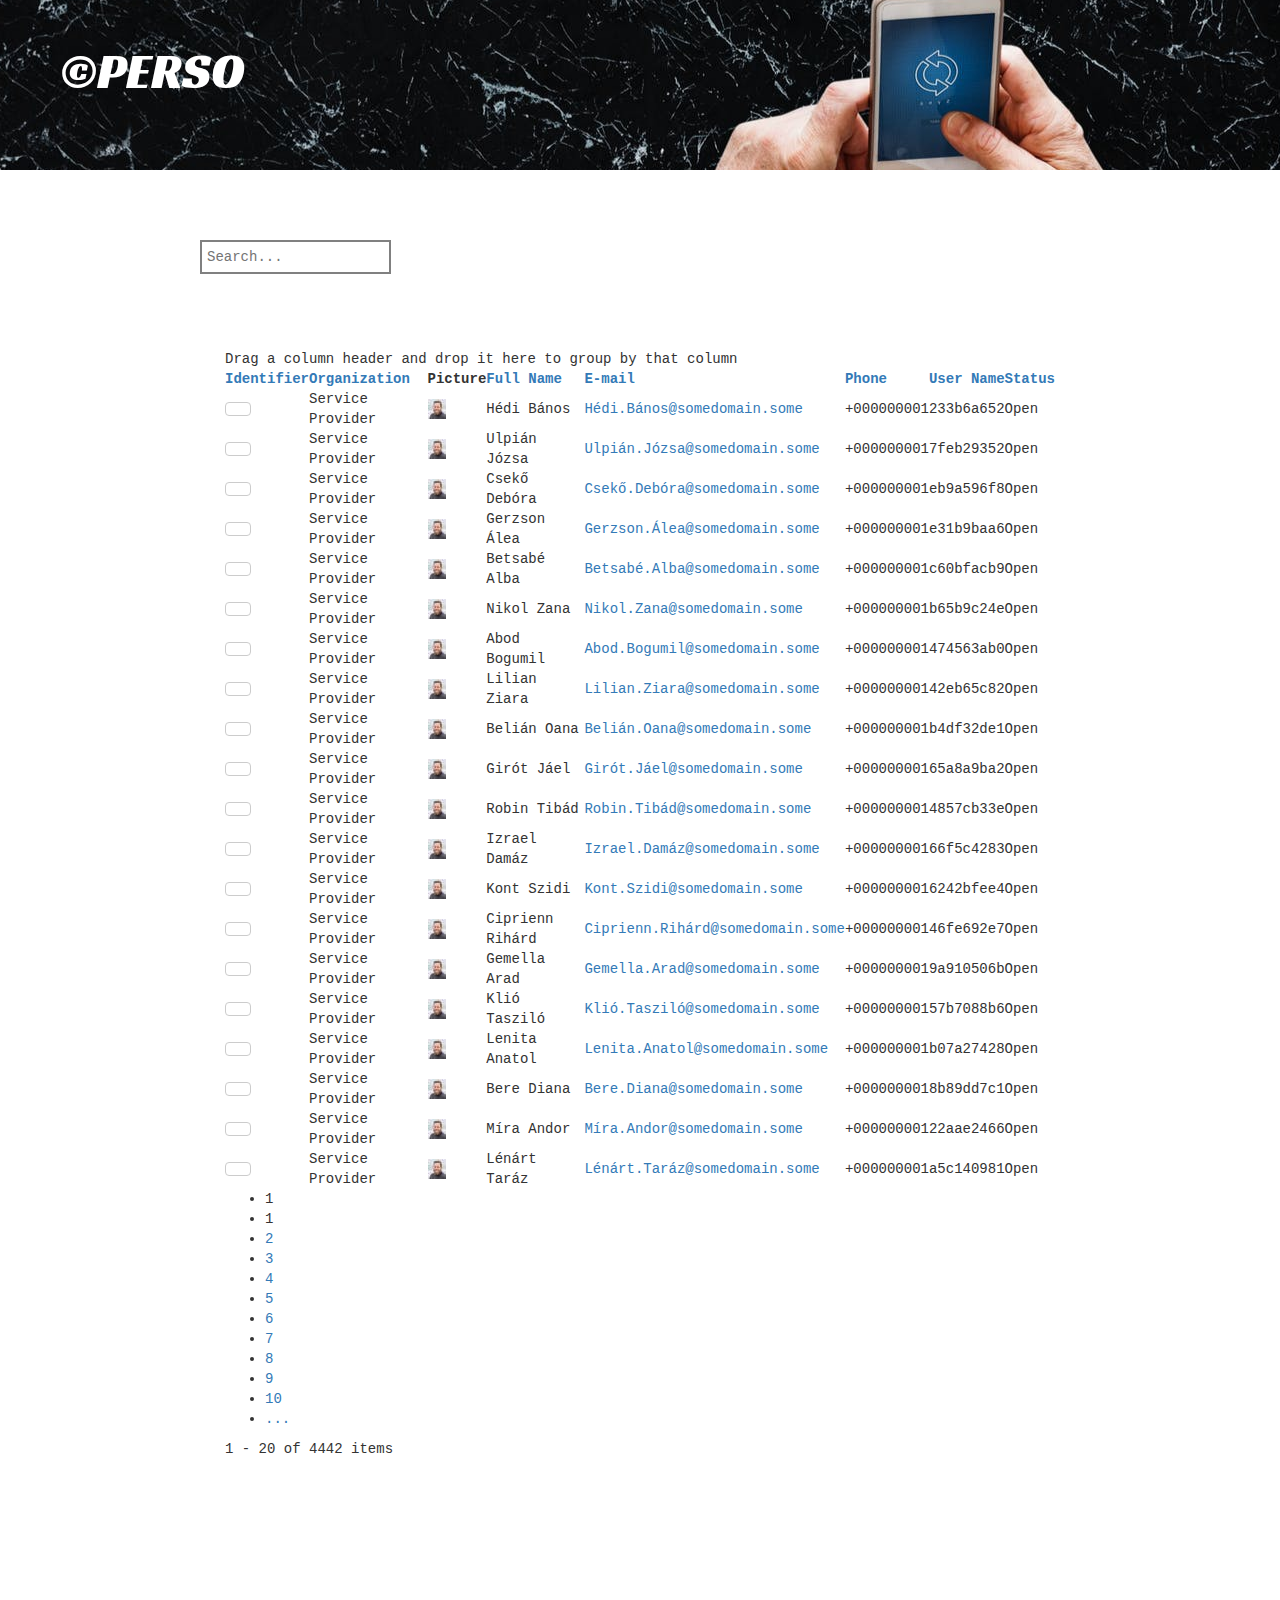
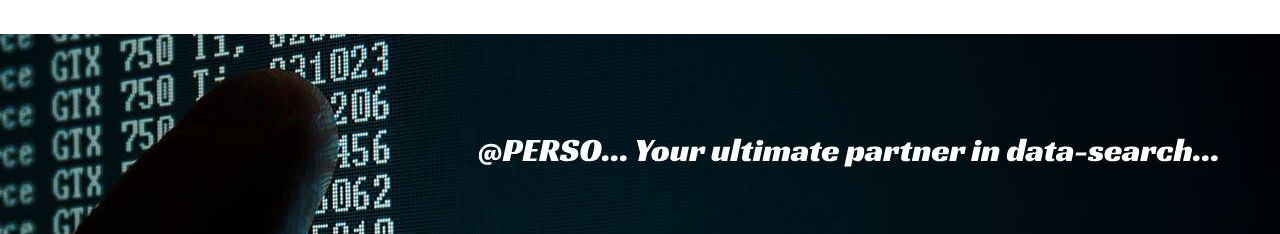
==== Index.html @ 2accf039 "Add files via upload" ====
﻿<!DOCTYPE html>
<html>

<head>
    <title>@PERSO</title>
    <meta charset="utf-8" />
    <link href="style/StyleSheet.css" rel="stylesheet" />
    <script src="scripts/data.js"></script>
    <script src="scripts/jquery.min.js"></script>
    <script src="scripts/kendo.all.min.js"></script>
    <link rel="stylesheet" href="http://kendo.cdn.telerik.com/2019.2.619/styles/kendo.common.min.css" />
    <link rel="stylesheet" href="http://kendo.cdn.telerik.com/2019.2.619/styles/kendo.blueopal.min.css" />

    <link rel="stylesheet" href="https://maxcdn.bootstrapcdn.com/bootstrap/3.3.7/css/bootstrap.min.css">
    <link href="https://fonts.googleapis.com/css?family=Racing+Sans+One&display=swap" rel="stylesheet">
    <link rel="icon" href="img/icons8-search-more-80.png" type="image/x-icon"/>


    <style>



    </style>
</head>

<body>
   
   <div class="header" style="background-image:url(img/perso.jpeg)">
            <h1>&copy;PERSO</h1>
            
        </div>

    <div class="main">
        
        <div class="grid-container">
           
           
            <div class="search-field">
                <input type="text" class="data-search" placeholder="Search...">
            </div>
            <div id="grid"></div>
        </div>

    </div>
    
    
        <div class="footer" style="background-image: url('img/footer.jpg")
>

        </div>


    <script>
        $(document).ready(function() {
            $('.data-search').on('keyup', function() {
                var searchTerm = $(this).val().toLowerCase();
                $('tr[role="row"]').each(function() {
                    var lineStr = $(this).text().toLowerCase();
                    if (lineStr.indexOf(searchTerm) === -1) {
                        $(this).hide();
                    } else {
                        $(this).show();
                    }
                });
            });
        });
        $(function() {
            $("#grid").kendoGrid({
                columns: [{
                        title: "Identifier",
                        field: "ID",
                        template: "<button class='btn btn-default'></button>"
                    },

                    {
                        title: "Organization",
                        field: "Organization"
                    },
                          
                    {
                        title: "Picture",
                        template: "<img src='img/man.jpg' />"

                    },
                    {
                        title: "Full Name",
                        field: "DisplayName"

                    },
                    {
                        title: "E-mail",
                        field: "EMail",
                        template: "<a href='mailto:#= EMail #'>#=EMail#</a>"
                    },
                    {
                        title: "Phone",
                        field: "Phone"
                    },
                    {
                        title: "User Name",
                        field: "UserName"
                    },
                    {
                        title: "Status",
                        field: "Status"
                        
                     }
                ],
                dataSource: {
                    data: Persons
                },
                scrollable: false,
                groupable: true,
                sortable: true,
                pageable: {
                    pageSize: 20
                }
            });
        });
        
        $('td[role="row"]').each(function() {
	const lastCell = $(this).children('td:last-child');
  const text = lastCell.text();
  
  const color = text == 'Open' ? 'green' : 'red';
  lastCell.css('color', color);
})
        
        
 
    </script>

</body>

</html>
---- style/StyleSheet.css ----
﻿ 
 

.header {
    font-family: 'Racing Sans One', cursive;
    padding: 25px;
    color: white;
    background-position: 50% 60%;
    height: 170px;
}

.header h1 {
    font-size: 3.5em;
    margin-left: 35px;
    margin-top: 20px;
}

.search-field {
    color: black;
    margin-top: -50px;
    margin-bottom: 50px;
}

.data-search {
    border: 2px solid gray;
    font-family: monospace;
    padding: 5px;
}

#grid {
    padding: 25px;
    font-family: monospace;
}

.grid-container {
    margin: 120px 200px 150px 200px;
 }


.footer {
    height: 200px;
    color: white;
    font-family: 'Racing Sans One', cursive;
    background-position: 80% 34%;
 }
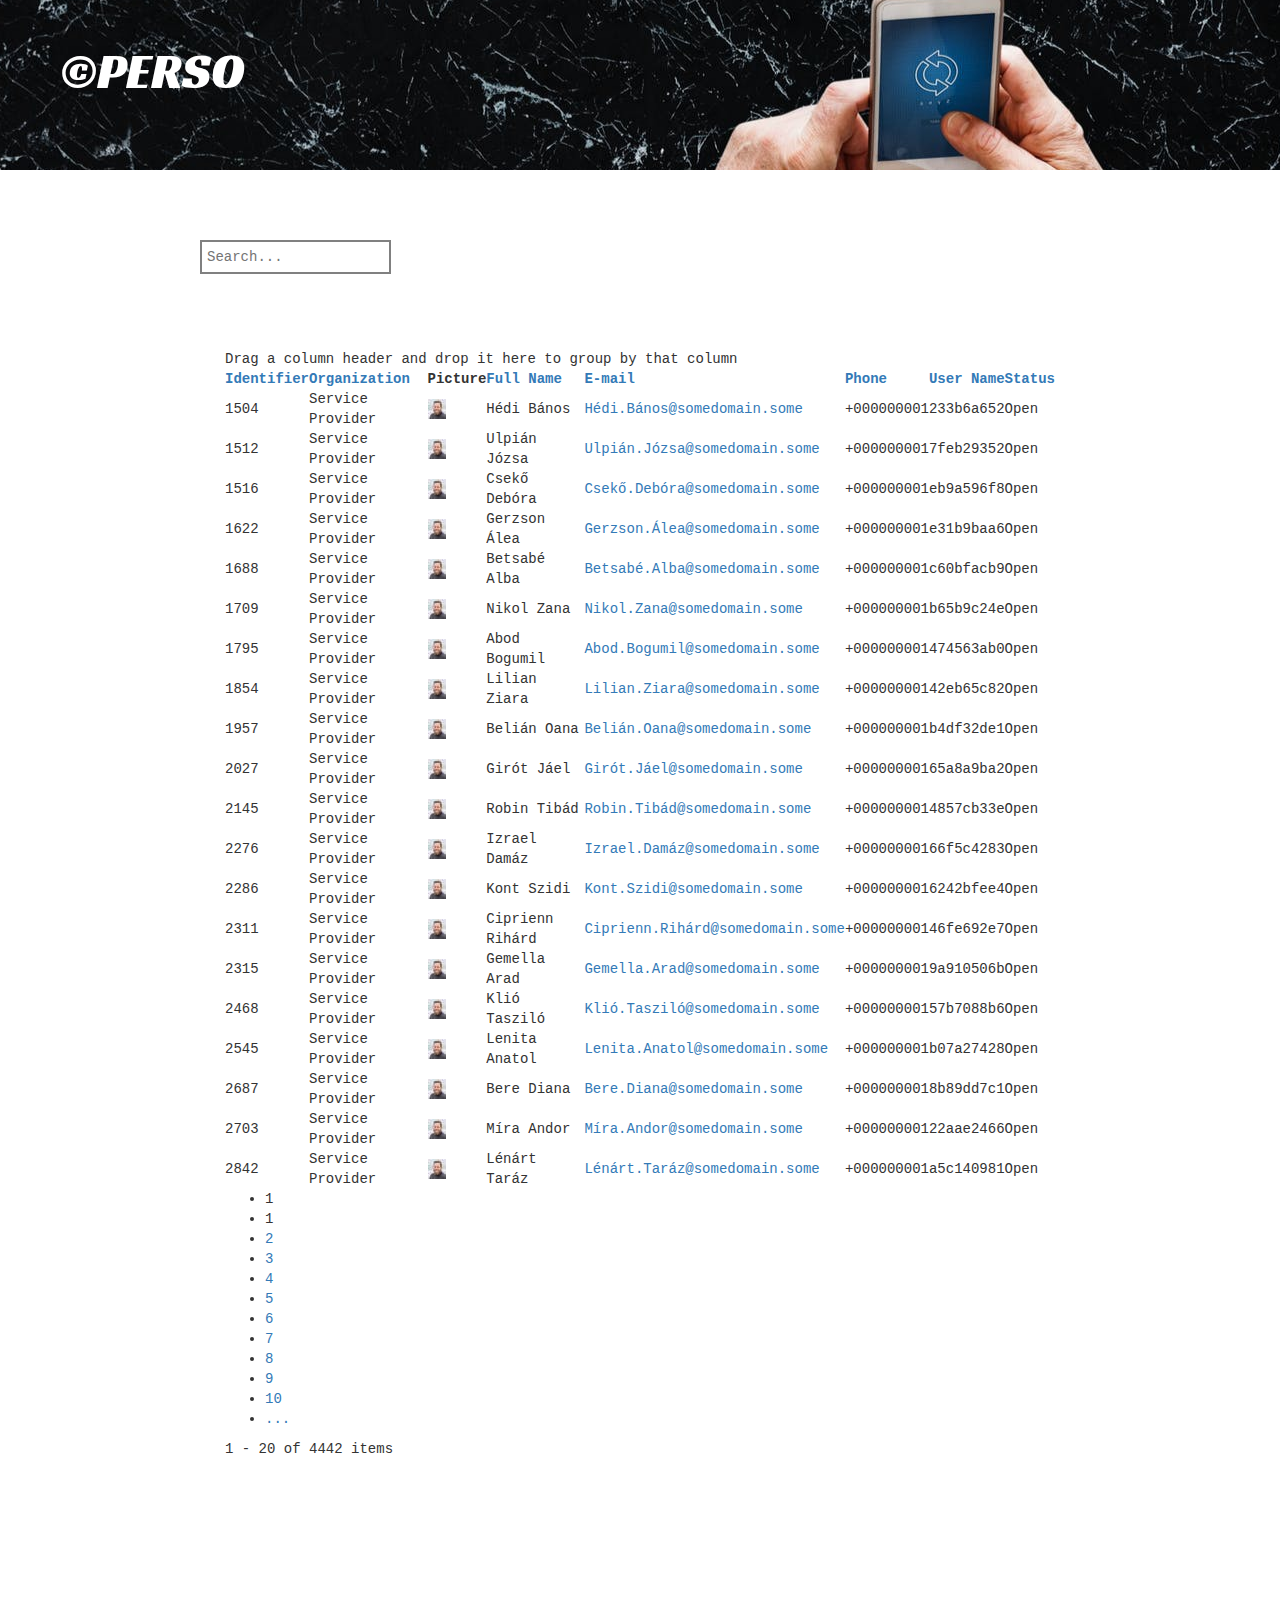
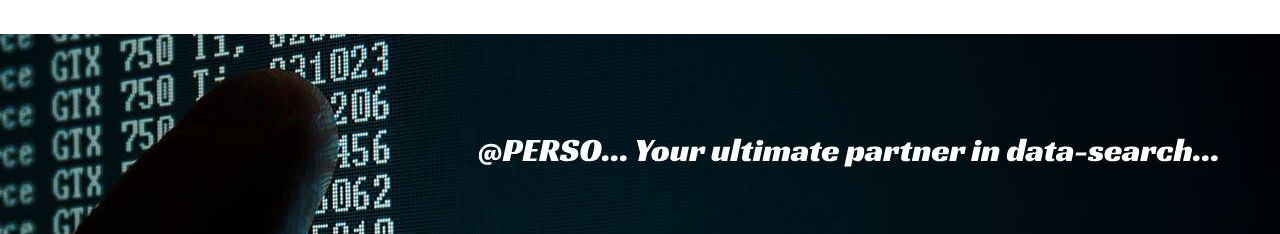
==== commit 77388f39: "Add files via upload" ====
--- a/Index.html
+++ b/Index.html
@@ -69,7 +69,6 @@
                 columns: [{
                         title: "Identifier",
                         field: "ID",
-                        template: "<button class='btn btn-default'></button>"
                     },
 
                     {
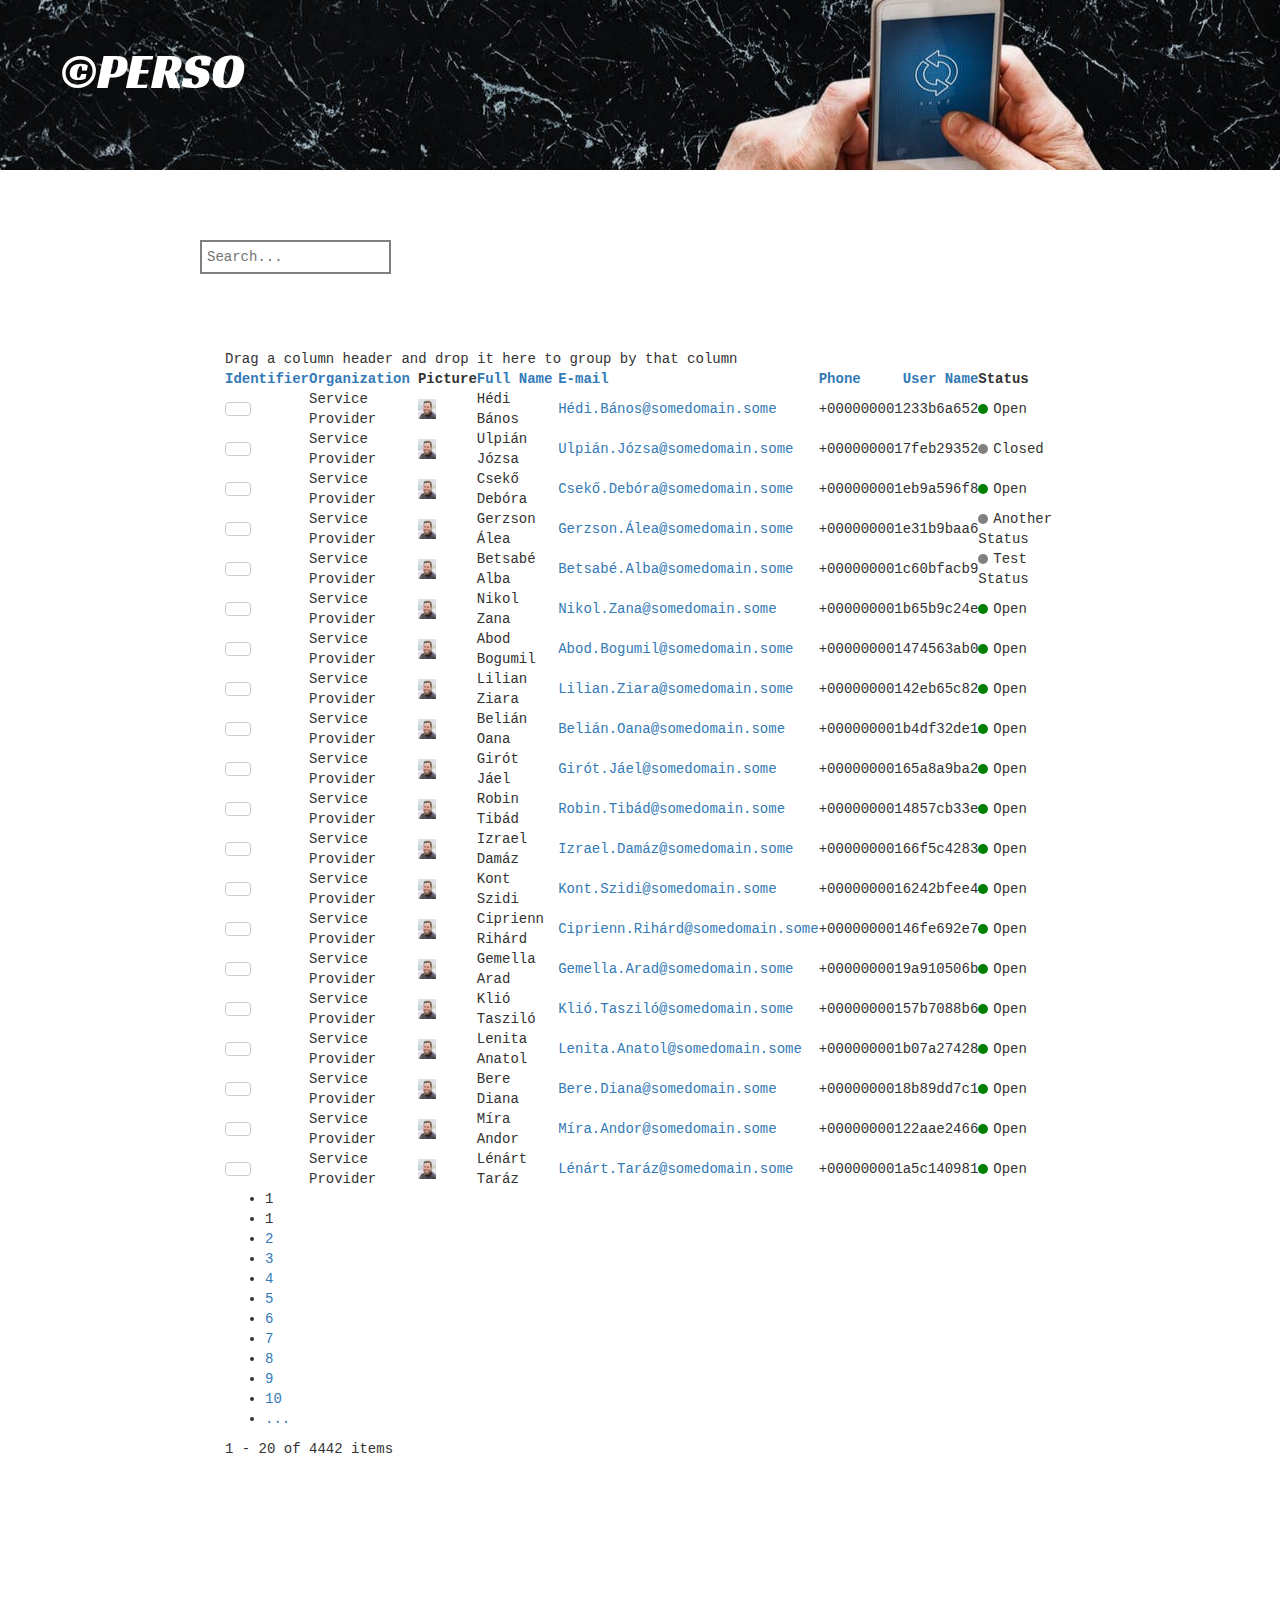
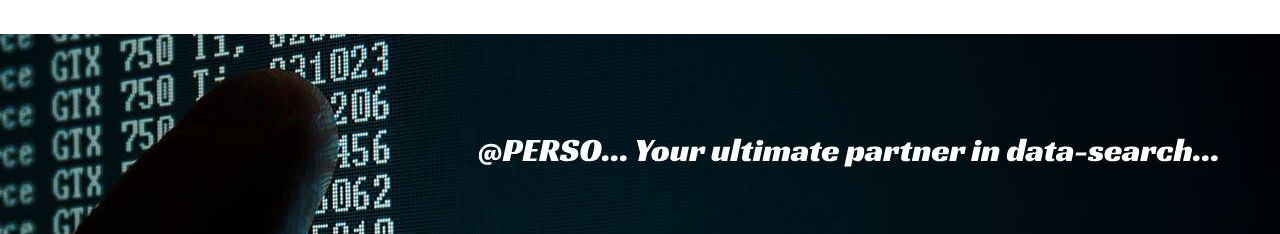
==== commit 3dc53fad: "fix table status column for-each row" ====
--- a/Index.html
+++ b/Index.html
@@ -13,28 +13,41 @@
 
     <link rel="stylesheet" href="https://maxcdn.bootstrapcdn.com/bootstrap/3.3.7/css/bootstrap.min.css">
     <link href="https://fonts.googleapis.com/css?family=Racing+Sans+One&display=swap" rel="stylesheet">
-    <link rel="icon" href="img/icons8-search-more-80.png" type="image/x-icon"/>
+    <link rel="icon" href="img/icons8-search-more-80.png" type="image/x-icon" />
 
 
     <style>
+        .stat-dot {
+            height: 10px;
+            width: 10px;
+            float: left;
+            border-radius: 50%;
+            margin-top: 5px;
+            margin-right: 5px;
+        }
 
+        .stat-dot.bg-active {
+            background: green;
+        }
 
-
+        .stat-dot.bg-inactive {
+            background: gray;
+        }
     </style>
 </head>
 
 <body>
-   
-   <div class="header" style="background-image:url(img/perso.jpeg)">
-            <h1>&copy;PERSO</h1>
-            
-        </div>
+
+    <div class="header" style="background-image:url(img/perso.jpeg)">
+        <h1>&copy;PERSO</h1>
+
+    </div>
 
     <div class="main">
-        
+
         <div class="grid-container">
-           
-           
+
+
             <div class="search-field">
                 <input type="text" class="data-search" placeholder="Search...">
             </div>
@@ -42,19 +55,18 @@
         </div>
 
     </div>
-    
-    
-        <div class="footer" style="background-image: url('img/footer.jpg")
->
 
-        </div>
+
+    <div class="footer" style="background-image: url('img/footer.jpg" )>
+
+    </div>
 
 
     <script>
-        $(document).ready(function() {
-            $('.data-search').on('keyup', function() {
+        $(document).ready(function () {
+            $('.data-search').on('keyup', function () {
                 var searchTerm = $(this).val().toLowerCase();
-                $('tr[role="row"]').each(function() {
+                $('tr[role="row"]').each(function () {
                     var lineStr = $(this).text().toLowerCase();
                     if (lineStr.indexOf(searchTerm) === -1) {
                         $(this).hide();
@@ -64,46 +76,47 @@
                 });
             });
         });
-        $(function() {
+        $(function () {
             $("#grid").kendoGrid({
                 columns: [{
-                        title: "Identifier",
-                        field: "ID",
-                    },
+                    title: "Identifier",
+                    field: "ID",
+                    template: "<button class='btn btn-default'></button>"
+                },
 
-                    {
-                        title: "Organization",
-                        field: "Organization"
-                    },
-                          
-                    {
-                        title: "Picture",
-                        template: "<img src='img/man.jpg' />"
+                {
+                    title: "Organization",
+                    field: "Organization"
+                },
 
-                    },
-                    {
-                        title: "Full Name",
-                        field: "DisplayName"
+                {
+                    title: "Picture",
+                    template: "<img src='img/man.jpg' />"
 
-                    },
-                    {
-                        title: "E-mail",
-                        field: "EMail",
-                        template: "<a href='mailto:#= EMail #'>#=EMail#</a>"
-                    },
-                    {
-                        title: "Phone",
-                        field: "Phone"
-                    },
-                    {
-                        title: "User Name",
-                        field: "UserName"
-                    },
-                    {
-                        title: "Status",
-                        field: "Status"
-                        
-                     }
+                },
+                {
+                    title: "Full Name",
+                    field: "DisplayName"
+
+                },
+                {
+                    title: "E-mail",
+                    field: "EMail",
+                    template: "<a href='mailto:#= EMail #'>#=EMail#</a>"
+                },
+                {
+                    title: "Phone",
+                    field: "Phone"
+                },
+                {
+                    title: "User Name",
+                    field: "UserName"
+                },
+                {
+                    title: "Status",
+                    template: "<span class='stat-dot'></span> #=Status#"
+
+                }
                 ],
                 dataSource: {
                     data: Persons
@@ -115,20 +128,25 @@
                     pageSize: 20
                 }
             });
+
+            $('tr[role="row"]').each(function () {
+                const lastCell = $(this).children('td:last-child');
+                const text = lastCell.text();
+                const isActive = text.includes('Open');
+                const statDot = lastCell.children('.stat-dot');
+
+                if (isActive) {
+                    statDot.addClass('bg-active').removeClass('bg-inactive');
+                } else {
+                    statDot.addClass('bg-inactive').removeClass('bg-active');
+                }
+
+
+            });
         });
-        
-        $('td[role="row"]').each(function() {
-	const lastCell = $(this).children('td:last-child');
-  const text = lastCell.text();
-  
-  const color = text == 'Open' ? 'green' : 'red';
-  lastCell.css('color', color);
-})
-        
-        
- 
+
     </script>
 
 </body>
 
-</html>
+</html>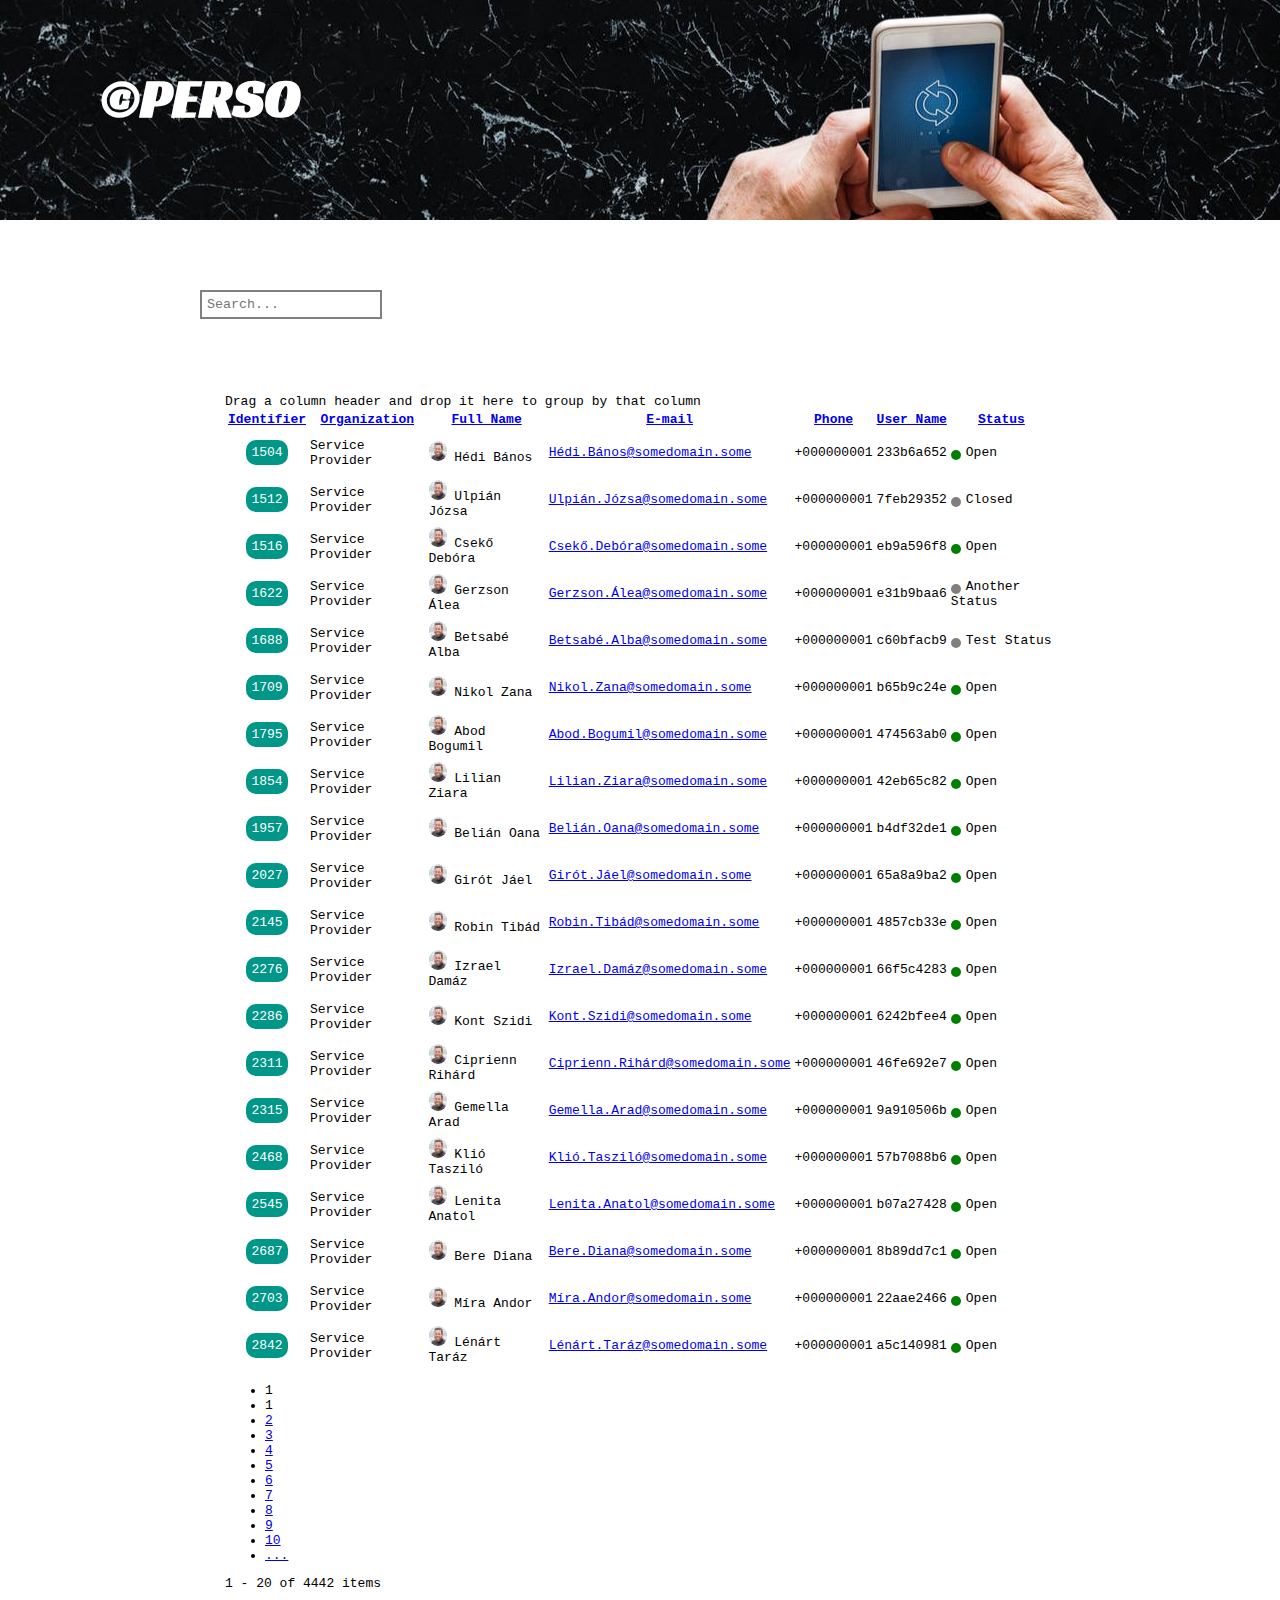
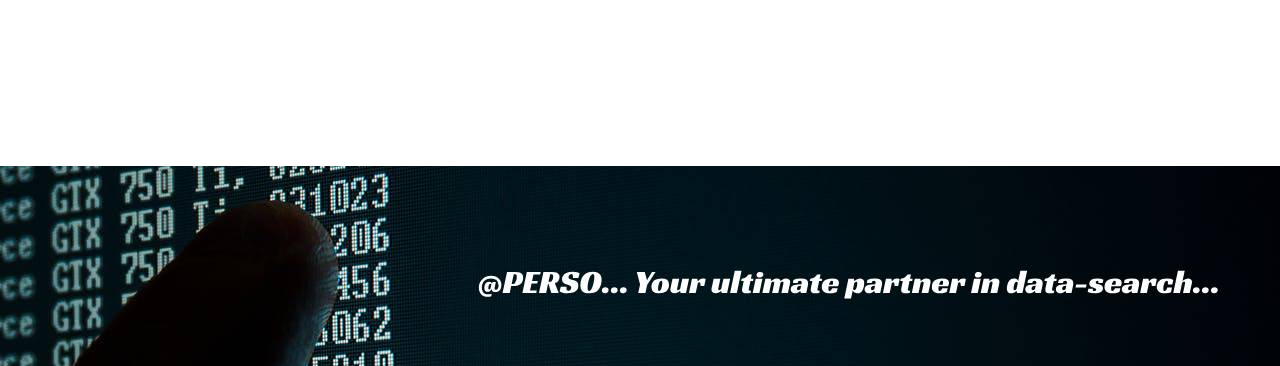
==== commit d72b1dcf: "Add files via upload" ====
--- a/Index.html
+++ b/Index.html
@@ -10,50 +10,38 @@
     <script src="scripts/kendo.all.min.js"></script>
     <link rel="stylesheet" href="http://kendo.cdn.telerik.com/2019.2.619/styles/kendo.common.min.css" />
     <link rel="stylesheet" href="http://kendo.cdn.telerik.com/2019.2.619/styles/kendo.blueopal.min.css" />
+    <link rel="stylesheet" href="styles/kendo.common.min.css" />
+    <link rel="stylesheet" href="styles/kendo.default.min.css" />
+    <link rel="stylesheet" href="styles/kendo.default.mobile.min.css" />
 
-    <link rel="stylesheet" href="https://maxcdn.bootstrapcdn.com/bootstrap/3.3.7/css/bootstrap.min.css">
     <link href="https://fonts.googleapis.com/css?family=Racing+Sans+One&display=swap" rel="stylesheet">
     <link rel="icon" href="img/icons8-search-more-80.png" type="image/x-icon" />
 
 
-    <style>
-        .stat-dot {
-            height: 10px;
-            width: 10px;
-            float: left;
-            border-radius: 50%;
-            margin-top: 5px;
-            margin-right: 5px;
-        }
 
-        .stat-dot.bg-active {
-            background: green;
-        }
 
-        .stat-dot.bg-inactive {
-            background: gray;
-        }
-    </style>
+
 </head>
 
 <body>
+
+
 
     <div class="header" style="background-image:url(img/perso.jpeg)">
         <h1>&copy;PERSO</h1>
 
     </div>
 
-    <div class="main">
 
-        <div class="grid-container">
+    <div class="grid-container">
 
-
-            <div class="search-field">
-                <input type="text" class="data-search" placeholder="Search...">
-            </div>
-            <div id="grid"></div>
+        <div class="search-field">
+            <input type="text" class="data-search" placeholder="Search..." />
         </div>
 
+        <div id="grid">
+
+        </div>
     </div>
 
 
@@ -62,74 +50,110 @@
     </div>
 
 
+
     <script>
-        $(document).ready(function () {
-            $('.data-search').on('keyup', function () {
-                var searchTerm = $(this).val().toLowerCase();
-                $('tr[role="row"]').each(function () {
-                    var lineStr = $(this).text().toLowerCase();
-                    if (lineStr.indexOf(searchTerm) === -1) {
-                        $(this).hide();
-                    } else {
-                        $(this).show();
-                    }
+        $(function() {
+            $("#grid").kendoGrid({
+                    dataSource: {
+                        data: Persons
+                    },
+                    pageable: {
+                        pageSize: 20
+                    },
+                    filterable: true,
+                    scrollable: false,
+                    groupable: true,
+                    sortable: true,
+                    columns: [{
+                            title: "Identifier",
+                            field: "ID",
+                            template: "<span class='bubble'>#=ID#</span>"
+                        },
+
+                        {
+                            title: "Organization",
+                            field: "Organization"
+                        },
+                        {
+                            title: "Full Name",
+                            field: "DisplayName",
+                            template: "<span><img src='img/man.jpg' class='profile-img'/></span> #=DisplayName#",
+                        },
+                        {
+                            title: "E-mail",
+                            field: "EMail",
+                            template: "<a href='mailto:#= EMail #'>#=EMail#</a>"
+                        },
+                        {
+                            title: "Phone",
+                            field: "Phone"
+                        },
+                        {
+                            title: "User Name",
+                            field: "UserName"
+
+                        },
+                        {
+                            title: "Status",
+                            field: "Status",
+                            template: "<span class='stat-dot'></span> #=Status#"
+                        }
+                    ],
+                    toolbar: [{
+                        template: kendo.template($(".search-field").html())
+                    }],
+
+
+
+                }).data("kendoGrid"),
+                $("body").on("keyup", ".data-search", function() {
+                    var val = $(".data-search").val();
+                    $("#grid").data("kendoGrid").dataSource.filter({
+                        logic: "or",
+                        filters: [{
+                                field: "ID",
+                                operator: "contains",
+                                value: val
+                            },
+                            {
+                                field: "Organization",
+                                operator: "contains",
+                                value: val
+                            },
+                            {
+                                field: "DisplayName",
+                                operator: "contains",
+                                value: val
+                            },
+                            {
+                                field: "EMail",
+                                operator: "contains",
+                                value: val
+                            },
+                            {
+                                field: "Phone",
+                                operator: "contains",
+                                value: val
+                            },
+                            {
+                                field: "UserName",
+                                operator: "contains",
+                                value: val
+                            },
+                            {
+                                field: "Status",
+                                operator: "contains",
+                                value: val
+                            }
+                        ]
+                    });
+                
                 });
-            });
-        });
-        $(function () {
-            $("#grid").kendoGrid({
-                columns: [{
-                    title: "Identifier",
-                    field: "ID",
-                    template: "<button class='btn btn-default'></button>"
-                },
 
-                {
-                    title: "Organization",
-                    field: "Organization"
-                },
 
-                {
-                    title: "Picture",
-                    template: "<img src='img/man.jpg' />"
 
-                },
-                {
-                    title: "Full Name",
-                    field: "DisplayName"
 
-                },
-                {
-                    title: "E-mail",
-                    field: "EMail",
-                    template: "<a href='mailto:#= EMail #'>#=EMail#</a>"
-                },
-                {
-                    title: "Phone",
-                    field: "Phone"
-                },
-                {
-                    title: "User Name",
-                    field: "UserName"
-                },
-                {
-                    title: "Status",
-                    template: "<span class='stat-dot'></span> #=Status#"
-
-                }
-                ],
-                dataSource: {
-                    data: Persons
-                },
-                scrollable: false,
-                groupable: true,
-                sortable: true,
-                pageable: {
-                    pageSize: 20
-                }
-            });
-
-            $('tr[role="row"]').each(function () {
+            $('tr[role="row"]').each(function() {
                 const lastCell = $(this).children('td:last-child');
                 const text = lastCell.text();
                 const isActive = text.includes('Open');
@@ -141,12 +165,14 @@
                     statDot.addClass('bg-inactive').removeClass('bg-active');
                 }
 
+                });
+            
+             });
 
-            });
-        });
-
+            
+       
     </script>
 
 </body>
 
-</html>+</html>
--- a/style/StyleSheet.css
+++ b/style/StyleSheet.css
@@ -1,48 +1,88 @@
-﻿ 
- 
-
-.header {
-    font-family: 'Racing Sans One', cursive;
-    padding: 25px;
-    color: white;
-    background-position: 50% 60%;
-    height: 170px;
-}
-
-.header h1 {
-    font-size: 3.5em;
-    margin-left: 35px;
-    margin-top: 20px;
-}
-
-.search-field {
-    color: black;
-    margin-top: -50px;
-    margin-bottom: 50px;
-}
-
-.data-search {
-    border: 2px solid gray;
-    font-family: monospace;
-    padding: 5px;
-}
-
-#grid {
-    padding: 25px;
-    font-family: monospace;
-}
-
-.grid-container {
-    margin: 120px 200px 150px 200px;
+﻿ html,
+ body {
+     margin: 0;
+     padding: 0;
  }
 
 
-.footer {
-    height: 200px;
-    color: white;
-    font-family: 'Racing Sans One', cursive;
-    background-position: 80% 34%;
+ .header {
+     font-family: 'Racing Sans One', cursive;
+     padding: 25px;
+     color: white;
+     background-position: 50% 60%;
+     height: 170px;
+ }
+
+ .header h1 {
+     font-size: 3.3em;
+     margin-left: 75px;
+     margin-top: 40px;
+ }
+
+ .search-field {
+     color: black;
+     margin-top: -50px;
+     margin-bottom: 50px;
+ }
+
+ .data-search {
+     border: 2px solid gray;
+     font-family: monospace;
+     padding: 5px;
+ }
+
+ #grid {
+     padding: 25px;
+     font-family: monospace;
+ }
+
+ .grid-container {
+     margin: 120px 200px 150px 200px;
  }
 
 
- 
+ .footer {
+     height: 200px;
+     color: white;
+     font-family: 'Racing Sans One', cursive;
+     background-position: 80% 34%;
+ }
+
+
+
+ .profile-img {
+     border-radius: 50px
+ }
+
+ .stat-dot {
+     height: 10px;
+     width: 10px;
+     float: left;
+     border-radius: 50%;
+     margin-top: 5px;
+     margin-right: 5px;
+ }
+
+ .stat-dot.bg-active {
+     background: green;
+ }
+
+ .stat-dot.bg-inactive {
+     background: gray;
+ }
+
+ .bubble {
+     background: #009688;
+     color: white;
+     border-radius: 10px;
+     padding: 5px;
+ }
+
+ tr td:first-child {
+     text-align: center;
+     padding: 15px;
+ }
+
+ .k-header.k-grid-toolbar {
+     display: none;
+ }
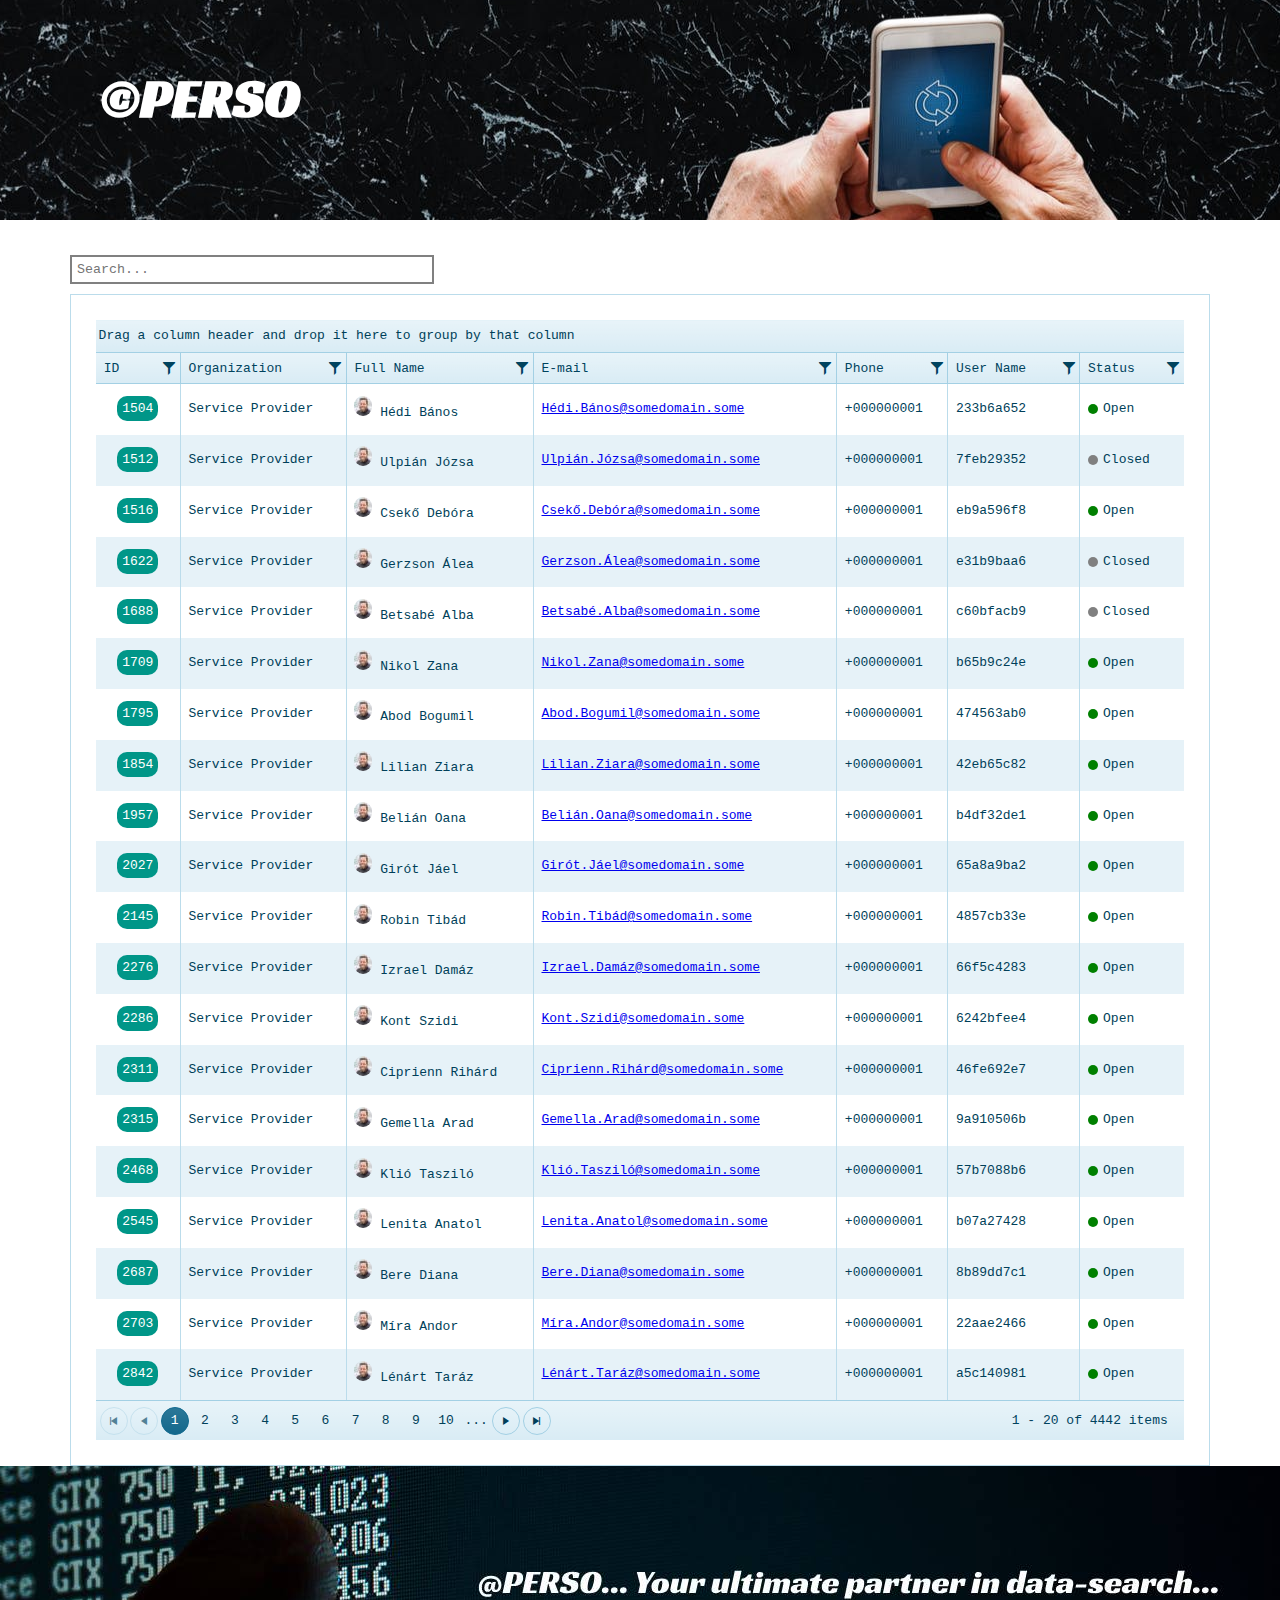
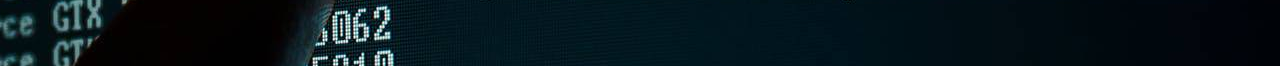
==== commit 85c064ca: "make the table responsive and fix 'icon disappears on search result' issue" ====
--- a/Index.html
+++ b/Index.html
@@ -4,23 +4,16 @@
 <head>
     <title>@PERSO</title>
     <meta charset="utf-8" />
-    <link href="style/StyleSheet.css" rel="stylesheet" />
     <script src="scripts/data.js"></script>
     <script src="scripts/jquery.min.js"></script>
     <script src="scripts/kendo.all.min.js"></script>
-    <link rel="stylesheet" href="http://kendo.cdn.telerik.com/2019.2.619/styles/kendo.common.min.css" />
-    <link rel="stylesheet" href="http://kendo.cdn.telerik.com/2019.2.619/styles/kendo.blueopal.min.css" />
+    <link rel="stylesheet" href="styles/kendo.blueopal.min.css" />
     <link rel="stylesheet" href="styles/kendo.common.min.css" />
-    <link rel="stylesheet" href="styles/kendo.default.min.css" />
-    <link rel="stylesheet" href="styles/kendo.default.mobile.min.css" />
+    <link rel="stylesheet" href="styles/kendo.blueopal.mobile.min.css" />
+    <link rel="stylesheet" href="styles/styles.css" />
 
     <link href="https://fonts.googleapis.com/css?family=Racing+Sans+One&display=swap" rel="stylesheet">
     <link rel="icon" href="img/icons8-search-more-80.png" type="image/x-icon" />
-
-
-
-
-
 </head>
 
 <body>
@@ -29,150 +22,179 @@
 
     <div class="header" style="background-image:url(img/perso.jpeg)">
         <h1>&copy;PERSO</h1>
-
     </div>
 
 
     <div class="grid-container">
-
         <div class="search-field">
             <input type="text" class="data-search" placeholder="Search..." />
         </div>
 
-        <div id="grid">
-
-        </div>
+        <div id="grid"></div>
     </div>
 
 
-    <div class="footer" style="background-image: url('img/footer.jpg" )>
-
-    </div>
+    <div class="footer" style="background-image: url('img/footer.jpg')"></div>
 
 
 
     <script>
-        $(function() {
-            $("#grid").kendoGrid({
-                    dataSource: {
-                        data: Persons
-                    },
-                    pageable: {
-                        pageSize: 20
-                    },
-                    filterable: true,
-                    scrollable: false,
-                    groupable: true,
-                    sortable: true,
-                    columns: [{
-                            title: "Identifier",
+        $(function () {
+
+            // initialize Keno UI Grid
+            $('#grid').kendoGrid({
+                dataSource: {
+                    data: Persons
+                },
+                pageable: {
+                    pageSize: 20
+                },
+                filterable: true,
+                scrollable: false,
+                groupable: true,
+                sortable: true,
+                columns: [
+                    {
+                        field: 'ID',
+                        template: '<span class="bubble">#=ID#</span>',
+                        minScreenWidth: 481
+                    },
+                    {
+                        field: 'Organization',
+                        minScreenWidth: 481
+                    },
+                    {
+                        field: 'DisplayName',
+                        title: 'Full Name',
+                        template: '<img src="img/man.jpg" class="profile-img"/> #=DisplayName#',
+                        minScreenWidth: 481
+                    },
+                    {
+                        field: 'EMail',
+                        title: 'E-mail',
+                        template: '<a href="mailto:#= EMail #">#=EMail#</a>',
+                        minScreenWidth: 1024
+                    },
+                    {
+                        field: 'Phone',
+                        title: 'Phone',
+                        minScreenWidth: 560
+                    },
+                    {
+                        field: 'UserName',
+                        title: 'User Name',
+                        minScreenWidth: 768
+                    },
+                    {
+                        field: 'Status',
+                        template: '<span class="stat-dot"></span> #=Status#',
+                        minScreenWidth: 481,
+                        attributes: { // let's make the life easier by adding a class name
+                            class: 'customer-status'
+                        }
+                    },
+                    {
+                        title: "Customers",
+                        template: kendo.template($("#responsive-column-template").html()),
+                        media: "(max-width: 480px)"
+                    }
+                ]
+            });
+            setActiveStatus();
+
+            // make the grid searchable
+            //change event
+            $(".data-search").keyup(function () {
+                var val = $('.data-search').val();
+                $("#grid").data("kendoGrid").dataSource.filter({
+                    logic: "or",
+                    filters: [
+                        {
                             field: "ID",
-                            template: "<span class='bubble'>#=ID#</span>"
-                        },
-
-                        {
-                            title: "Organization",
-                            field: "Organization"
-                        },
-                        {
-                            title: "Full Name",
+                            operator: "contains",
+                            value: val
+                        },
+                        {
+                            field: "Organization",
+                            operator: "contains",
+                            value: val
+                        },
+                        {
                             field: "DisplayName",
-                            template: "<span><img src='img/man.jpg' class='profile-img'/></span> #=DisplayName#",
-                        },
-                        {
-                            title: "E-mail",
-                            field: "EMail",
-                            template: "<a href='mailto:#= EMail #'>#=EMail#</a>"
-                        },
-                        {
-                            title: "Phone",
-                            field: "Phone"
-                        },
-                        {
-                            title: "User Name",
-                            field: "UserName"
-
-                        },
-                        {
-                            title: "Status",
+                            operator: "contains",
+                            value: val
+                        },
+                        {
+                            field: "Email",
+                            operator: "contains",
+                            value: val
+                        },
+                        {
+                            field: "Phone",
+                            operator: "contains",
+                            value: val
+                        },
+                        {
+                            field: "UserName",
+                            operator: "contains",
+                            value: val
+                        },
+                        {
                             field: "Status",
-                            template: "<span class='stat-dot'></span> #=Status#"
+                            operator: "contains",
+                            value: val
                         }
-                    ],
-                    toolbar: [{
-                        template: kendo.template($(".search-field").html())
-                    }],
-
-
-
-                }).data("kendoGrid"),
-                $("body").on("keyup", ".data-search", function() {
-                    var val = $(".data-search").val();
-                    $("#grid").data("kendoGrid").dataSource.filter({
-                        logic: "or",
-                        filters: [{
-                                field: "ID",
-                                operator: "contains",
-                                value: val
-                            },
-                            {
-                                field: "Organization",
-                                operator: "contains",
-                                value: val
-                            },
-                            {
-                                field: "DisplayName",
-                                operator: "contains",
-                                value: val
-                            },
-                            {
-                                field: "EMail",
-                                operator: "contains",
-                                value: val
-                            },
-                            {
-                                field: "Phone",
-                                operator: "contains",
-                                value: val
-                            },
-                            {
-                                field: "UserName",
-                                operator: "contains",
-                                value: val
-                            },
-                            {
-                                field: "Status",
-                                operator: "contains",
-                                value: val
-                            }
-                        ]
-                    });
-                
+                    ]
                 });
-
-
-
-
-            $('tr[role="row"]').each(function() {
-                const lastCell = $(this).children('td:last-child');
-                const text = lastCell.text();
+                setActiveStatus();
+            });
+
+        });
+
+        // set a dot (green if active, else gray) programatically
+        function setActiveStatus() {
+            $('.customer-status').each(function () {
+                const text = $(this).text();
                 const isActive = text.includes('Open');
-                const statDot = lastCell.children('.stat-dot');
-
+                const statDot = $(this).children('.stat-dot');
                 if (isActive) {
                     statDot.addClass('bg-active').removeClass('bg-inactive');
                 } else {
                     statDot.addClass('bg-inactive').removeClass('bg-active');
                 }
-
-                });
-            
-             });
-
-            
-       
+            });
+        }
+
     </script>
 
+
+    <!-- 
+        Following is the template for Mobile screen
+        Technically when the screen-size is less than 480px
+
+        See line no. 93 & 94 for reference
+     -->
+
+    <script id="responsive-column-template" type="text/x-kendo-template">
+        <strong>Organization</strong>
+        <p class="col-template-val">#=data.Organization#</p>
+
+        <strong>Full Name</strong>
+        <p class="col-template-val">#=data.DisplayName#</p>
+
+        <strong>Email</strong>
+        <p class="col-template-val">#=data.EMail#</p>
+
+        <strong>Phone Number</strong>
+        <p class="col-template-val">#=data.Phone#</p>
+        
+        <strong>Status</strong>
+        <p class="col-template-val customer-status">
+            <span class="stat-dot"></span> 
+            #=data.Status#
+        </p>
+    </script>
+
 </body>
 
-</html>
+</html>--- a/styles/kendo.blueopal.min.css
+++ b/styles/kendo.blueopal.min.css
@@ -0,0 +1,25 @@
+/** 
+ * Copyright 2019 Progress Software Corporation and/or one of its subsidiaries or affiliates. All rights reserved.                                                                                      
+ *                                                                                                                                                                                                      
+ * Licensed under the Apache License, Version 2.0 (the "License");                                                                                                                                      
+ * you may not use this file except in compliance with the License.                                                                                                                                     
+ * You may obtain a copy of the License at                                                                                                                                                              
+ *                                                                                                                                                                                                      
+ *     http://www.apache.org/licenses/LICENSE-2.0                                                                                                                                                       
+ *                                                                                                                                                                                                      
+ * Unless required by applicable law or agreed to in writing, software                                                                                                                                  
+ * distributed under the License is distributed on an "AS IS" BASIS,                                                                                                                                    
+ * WITHOUT WARRANTIES OR CONDITIONS OF ANY KIND, either express or implied.                                                                                                                             
+ * See the License for the specific language governing permissions and                                                                                                                                  
+ * limitations under the License.                                                                                                                                                                       
+                                                                                                                                                                                                       
+                                                                                                                                                                                                       
+                                                                                                                                                                                                       
+                                                                                                                                                                                                       
+                                                                                                                                                                                                       
+                                                                                                                                                                                                       
+                                                                                                                                                                                                       
+                                                                                                                                                                                                       
+
+*/.k-theme-test-class,.ktb-theme-id-default{opacity:0}.ktb-var-accent{color:#7bd2f6}.ktb-var-base{color:#daecf4}.ktb-var-background{color:#fff}.ktb-var-border-radius{border-radius:4px}.ktb-var-normal-background{color:#fff}.ktb-var-normal-gradient{background-image:url(textures/highlight.png);background-image:none,linear-gradient(to bottom,rgba(255,255,255,.4) 0,rgba(255,255,255,0) 100%)}.ktb-var-normal-text-color{color:#003f59}.ktb-var-hover-background{color:#7bd2f6}.ktb-var-hover-gradient{background-image:url(textures/highlight.png);background-image:none,linear-gradient(to bottom,rgba(255,255,255,.4) 0,rgba(255,255,255,0) 100%)}.ktb-var-hover-text-color{color:#003f59}.ktb-var-selected-background{color:#13688c}.ktb-var-selected-gradient{background-image:url(textures/highlight.png);background-image:none,linear-gradient(to bottom,rgba(255,255,255,.1) 0,rgba(255,255,255,0) 100%)}.ktb-var-selected-text-color{color:#fff}.ktb-var-error{color:#db4240}.ktb-var-warning{color:#ffb400}.ktb-var-success{color:#37b400}.ktb-var-info{color:#06c}.ktb-var-series-a{color:#0069a5}.ktb-var-series-b{color:#0098ee}.ktb-var-series-c{color:#7bd2f6}.ktb-var-series-d{color:#ffb800}.ktb-var-series-e{color:#ff8517}.ktb-var-series-f{color:#e34a00}.k-grid-norecords-template{background-color:#fff;border:1px solid #bbdceb}.k-button{border-radius:4px;border-color:#93c8df;color:#003f59;background-color:#daecf4;background-position:50% 50%;background-image:url(textures/highlight.png);background-image:none,linear-gradient(to bottom,rgba(255,255,255,.4) 0,rgba(255,255,255,0) 100%)}.k-button.k-state-default{border-color:#93c8df}.k-button.k-state-hover,.k-button:hover{color:#003f59;border-color:#8bc4dd;background-color:#55c5f3;background-image:url(textures/highlight.png);background-image:none,linear-gradient(to bottom,rgba(255,255,255,.4) 0,rgba(255,255,255,0) 100%)}.k-button.k-state-active,.k-button:active{color:#fff;background-color:#126183;border-color:#126183;background-image:url(textures/highlight.png);background-image:none,linear-gradient(to bottom,rgba(255,255,255,.1) 0,rgba(255,255,255,0) 100%)}.k-button.k-state-active:hover{color:#003f59;border-color:#77c9eb;background-color:#63caf4}.k-button:focus:active{box-shadow:0 0 2px 1px #7bd2f6}.k-button.k-state-focused,.k-button.k-state-focused.k-state-disabled,.k-button:focus,.k-button:focus:hover,.k-state-disabled .k-button.k-state-focused{border-color:#68cbf5;box-shadow:0 0 2px 1px #7bd2f6}.k-button.k-state-disabled,.k-button.k-state-disabled:active,.k-button.k-state-disabled:focus,.k-button.k-state-disabled:hover,.k-button[disabled],.k-button[disabled]:active,.k-button[disabled]:focus,.k-button[disabled]:hover,.k-state-disabled .k-button,.k-state-disabled .k-button:active,.k-state-disabled .k-button:focus,.k-state-disabled .k-button:hover{color:#003f59;border-color:#93c8df;background-color:#daecf4;box-shadow:none;background-image:url(textures/highlight.png);background-image:none,linear-gradient(to bottom,rgba(255,255,255,.4) 0,rgba(255,255,255,0) 100%)}.k-primary{color:#003f59;border-color:#77c9eb;background-color:#7bd2f6;background-image:url(textures/highlight.png);background-image:none,linear-gradient(to bottom,rgba(255,255,255,.4) 0,rgba(255,255,255,0) 100%)}.k-primary.k-state-default{border-color:#77c9eb}.k-primary.k-state-hover,.k-primary:hover{color:#003f59;border-color:#77c9eb;background-color:#63caf4;background-image:url(textures/highlight.png);background-image:none,linear-gradient(to bottom,rgba(255,255,255,.4) 0,rgba(255,255,255,0) 100%)}.k-primary.k-state-active,.k-primary:active{color:#fff;border-color:#126183;background-color:#126183;background-image:url(textures/highlight.png);background-image:none,linear-gradient(to bottom,rgba(255,255,255,.1) 0,rgba(255,255,255,0) 100%)}.k-primary:focus:active:not(.k-state-disabled):not([disabled]){box-shadow:0 0 2px 1px #13688c}.k-primary.k-state-focused,.k-primary.k-state-focused.k-state-disabled,.k-primary:focus,.k-primary:focus:hover,.k-state-disabled .k-primary.k-state-focused{border-color:#5ac7f4;box-shadow:0 0 2px 1px #13688c}.k-primary.k-state-disabled,.k-primary.k-state-disabled:hover,.k-primary[disabled],.k-primary[disabled]:hover,.k-state-disabled .k-primary,.k-state-disabled .k-primary:hover{color:#003f59;border-color:#77c9eb;background-color:#7bd2f6;box-shadow:none;background-image:url(textures/highlight.png);background-image:none,linear-gradient(to bottom,rgba(255,255,255,.4) 0,rgba(255,255,255,0) 100%)}.k-button-group{border-radius:4px}.k-button-group .k-button{border-radius:0}.k-button-group .k-button:first-child,.k-button-group .k-group-start{border-top-left-radius:4px;border-bottom-left-radius:4px}.k-button-group .k-button:last-child,.k-button-group .k-group-end{border-top-right-radius:4px;border-bottom-right-radius:4px}.k-button-group .k-button:first-child:last-child,.k-button-group .k-group-start.k-group-end{border-radius:4px}.k-rtl .k-button-group .k-button{border-radius:0}.k-rtl .k-button-group .k-button:first-child,.k-rtl .k-button-group .k-group-start{border-top-right-radius:4px;border-bottom-right-radius:4px}.k-rtl .k-button-group .k-button:last-child,.k-rtl .k-button-group .k-group-end{border-top-left-radius:4px;border-bottom-left-radius:4px}.k-rtl .k-button-group .k-button:first-child:last-child,.k-rtl .k-button-group .k-group-start.k-group-end{border-radius:4px}.k-split-button{border-radius:4px}.k-split-button.k-state-border-down>.k-button,.k-split-button.k-state-border-up>.k-button{color:#003f59;background-color:#55c5f3;border-color:#8bc4dd;background-image:url(textures/highlight.png);background-image:none,linear-gradient(to bottom,rgba(255,255,255,.4) 0,rgba(255,255,255,0) 100%);box-shadow:none}.k-split-button:focus{border-color:#68cbf5;outline:0;box-shadow:0 0 2px 1px #7bd2f6}.k-split-button:focus>.k-button{background:0 0;border-color:#68cbf5}.k-split-button:focus:not(.k-state-disabled)>.k-button:hover,.k-split-button:focus:not(.k-state-disabled)>.k-state-active{color:#003f59;background-color:#55c5f3;border-color:#68cbf5;background-image:url(textures/highlight.png);background-image:none,linear-gradient(to bottom,rgba(255,255,255,.4) 0,rgba(255,255,255,0) 100%);box-shadow:none}.k-split-button.k-state-disabled{color:#9fcee2;background:#daecf4;background-image:url(textures/highlight.png);background-image:none,linear-gradient(to bottom,rgba(255,255,255,.4) 0,rgba(255,255,255,0) 100%)}.k-edit-buttons{border-color:#bbdceb;background:#d9ecf5}.k-button.k-bare.k-primary,.k-button.k-bare.k-primary.k-state-active,.k-button.k-bare.k-primary.k-state-hover,.k-button.k-bare.k-primary:active,.k-button.k-bare.k-primary:hover,.k-button.k-bare.k-primary:hover.k-state-active,.k-button.k-bare.k-primary:hover:active,.k-button.k-flat.k-primary,.k-button.k-flat.k-primary.k-state-active,.k-button.k-flat.k-primary.k-state-hover,.k-button.k-flat.k-primary:active,.k-button.k-flat.k-primary:hover,.k-button.k-flat.k-primary:hover.k-state-active,.k-button.k-flat.k-primary:hover:active{color:#7bd2f6}.k-card{border-color:#bbdceb;color:#003f59;background-color:#fff}.k-card-header{border-color:#bbdceb;color:#00435e;background-color:#d9ecf5}.k-card-actions{border-color:#bbdceb}.k-chat{border-color:#bbdceb;color:#003f59;background-color:#fff}.k-chat .k-timestamp{text-transform:uppercase;opacity:.7}.k-chat .k-author{font-weight:700}.k-chat .k-bubble{border-color:#daecf4;color:#003f59;background-color:#daecf4;transition:box-shadow .2s ease-in-out;-ms-flex-order:-1;order:-1}.k-chat .k-alt .k-bubble{border-color:#7bd2f6;color:#000;background-color:#7bd2f6}.k-chat .k-quick-reply{border-color:#7bd2f6;color:#7bd2f6;background-color:transparent}.k-chat .k-quick-reply:hover{border-color:#7bd2f6;color:#000;background-color:#7bd2f6}.k-chat .k-message-box{border-color:inherit;color:#003f59;background-color:#fff}.k-chat .k-message-box .k-button:hover{color:#7bd2f6}.k-chat .k-toolbar-box{border-color:inherit;color:#003f59;background-color:#d9ecf5}.k-chat .k-toolbar-box .k-button:hover{color:#7bd2f6;background:0 0}.k-chat .k-toolbar-box .k-scroll-button{background-color:#fff;box-shadow:0 0 20px 5px #fff}.k-chat .k-toolbar-box .k-scroll-button:hover{background-color:#fff}.k-calendar{border-color:#bbdceb;color:#003f59;background-color:#fff}.k-calendar>.k-header{border-color:#bbdceb;color:#00435e;background-color:#d9ecf5;background-image:url(textures/highlight.png);background-image:none,linear-gradient(to bottom,rgba(255,255,255,.4) 0,rgba(255,255,255,0) 100%)}.k-calendar th{border-color:#bbdceb;color:#003f59;background-color:#f5f5f5}.k-calendar .k-alt{border-color:#bbdceb;color:#003f59;background-color:#f5f5f5}.k-calendar .k-weekend{background-color:transparent}.k-calendar .k-other-month{color:#9fcee2;background-color:transparent}.k-calendar .k-out-of-range{pointer-events:none;visibility:hidden}.k-calendar .k-today .k-link{color:#7bd2f6;box-shadow:inset 0 0 0 1px #7bd2f6}.k-calendar td.k-state-hover .k-link{border-color:#8bc4dd;color:#003f59;background-color:#55c5f3;background-image:url(textures/highlight.png);background-image:none,linear-gradient(to bottom,rgba(255,255,255,.4) 0,rgba(255,255,255,0) 100%)}.k-calendar td.k-state-selected .k-link{border-color:#146b90;color:#fff;background-color:#13688c;background-image:url(textures/highlight.png);background-image:none,linear-gradient(to bottom,rgba(255,255,255,.1) 0,rgba(255,255,255,0) 100%)}.k-calendar td.k-state-focused .k-link{box-shadow:inset 0 0 2px 1px #7bd2f6}.k-calendar .k-footer .k-nav-today{color:#7bd2f6}.k-calendar .k-footer .k-nav-today:hover{color:#68cbf5}.k-calendar-range{border-color:#bbdceb;color:#003f59;background-color:#fff}.k-calendar-range th{color:inherit;background-color:transparent;text-transform:uppercase}.k-calendar-range td.k-state-hover .k-link{border-color:#8bc4dd;color:#003f59;background-color:#55c5f3}.k-calendar-range td.k-state-selected .k-link{border-color:#146b90;color:#fff;background-color:#13688c}.k-calendar-range td.k-state-focused .k-link{box-shadow:inset 0 0 2px 1px #7bd2f6}.k-calendar-range td.k-range-end,.k-calendar-range td.k-range-mid,.k-calendar-range td.k-range-start{background-image:linear-gradient(transparent 1px,rgba(19,104,140,.3) 1px,rgba(19,104,140,.3) calc(100% - 1px),transparent calc(100% - 1px))}.k-edge .k-calendar-range td.k-range-end,.k-edge .k-calendar-range td.k-range-mid,.k-edge .k-calendar-range td.k-range-start,.k-ie .k-calendar-range td.k-range-end,.k-ie .k-calendar-range td.k-range-mid,.k-ie .k-calendar-range td.k-range-start{background-image:none;background-color:rgba(19,104,140,.3)}.k-calendar-range td.k-range-split-start::after{background-image:linear-gradient(to left,rgba(19,104,140,.3),transparent)}.k-calendar-range td.k-range-split-end::after{background-image:linear-gradient(to right,rgba(19,104,140,.3),transparent)}.k-calendar-range .k-footer .k-nav-today{color:#7bd2f6;background:0 0}.k-pdf-viewer .k-toolbar .k-icon,.k-pdf-viewer .k-toolbar .k-pager-input{color:#003f59}.k-pdf-viewer .k-canvas{background-color:#fff}.k-pdf-viewer .k-page{border-color:#bbdceb;color:#003f59;background-color:#fff;box-shadow:0 0 15px #bbdceb}.k-scrollview-nav>li.k-link{border-color:#93c8df;background-color:#daecf4;background-clip:padding-box}.k-scrollview-nav>li.k-link.k-primary{border-color:#77c9eb;background-color:#7bd2f6}.k-scrollview-elements{color:#fff}.k-scrollview-next,.k-scrollview-prev{color:inherit;background:rgba(0,0,0,0);text-shadow:rgba(0,0,0,.3) 0 0 15px;opacity:.7;outline-width:0;-webkit-tap-highlight-color:transparent}.k-scrollview-next:hover,.k-scrollview-prev:hover{color:#fff;opacity:1}.k-scrollview-next:hover span::before,.k-scrollview-prev:hover span::before{background-color:transparent}.k-switch-handle{background-clip:border-box}.k-switch-on .k-switch-container{border-color:#93c8df;color:#7bd2f6;background-color:#fff}.k-switch-on .k-switch-handle{border-color:#77c9eb;color:#7bd2f6;background-color:#7bd2f6;background-image:url(textures/highlight.png);background-image:none,linear-gradient(to bottom,rgba(255,255,255,.25) 0,rgba(255,255,255,0) 100%)}.k-switch-on.k-state-focused,.k-switch-on:focus{box-shadow:0 0 3px 1px rgba(0,0,0,.3)}.k-switch-on.k-state-focused .k-switch-container,.k-switch-on:focus .k-switch-container{border-color:#58a9cd;color:#7bd2f6;background-color:#fff}.k-switch-on.k-state-focused .k-switch-handle,.k-switch-on:focus .k-switch-handle{border-color:#77c9eb;color:#7bd2f6;background-color:#7bd2f6;background-image:url(textures/highlight.png);background-image:none,linear-gradient(to bottom,rgba(255,255,255,.25) 0,rgba(255,255,255,0) 100%)}.k-switch-on.k-state-hover .k-switch-container,.k-switch-on:hover .k-switch-container{border-color:#58a9cd;color:#7bd2f6;background-color:#fff}.k-switch-on.k-state-hover .k-switch-handle,.k-switch-on:hover .k-switch-handle{border-color:#77c9eb;color:#7bd2f6;background-color:#7bd2f6;background-image:url(textures/highlight.png);background-image:none,linear-gradient(to bottom,rgba(255,255,255,.4) 0,rgba(255,255,255,0) 100%)}.k-switch-on .k-switch-label-off{color:transparent}.k-switch-off .k-switch-container{border-color:#93c8df;color:#003f59;background-color:#fff}.k-switch-off .k-switch-handle{border-color:#93c8df;color:#003f59;background-color:#daecf4;background-image:url(textures/highlight.png);background-image:none,linear-gradient(to bottom,rgba(255,255,255,.4) 0,rgba(255,255,255,0) 100%)}.k-switch-off.k-state-focused,.k-switch-off:focus{box-shadow:0 0 3px 1px rgba(0,0,0,.3)}.k-switch-off.k-state-focused .k-switch-container,.k-switch-off:focus .k-switch-container{border-color:#58a9cd;color:#003f59;background-color:#fff}.k-switch-off.k-state-focused .k-switch-handle,.k-switch-off:focus .k-switch-handle{border-color:#58a9cd;color:#003f59;background-color:#daecf4;background-image:url(textures/highlight.png);background-image:none,linear-gradient(to bottom,rgba(255,255,255,.4) 0,rgba(255,255,255,0) 100%)}.k-switch-off.k-state-hover .k-switch-container,.k-switch-off:hover .k-switch-container{border-color:#58a9cd;color:#003f59;background-color:#fff}.k-switch-off.k-state-hover .k-switch-handle,.k-switch-off:hover .k-switch-handle{border-color:#58a9cd;color:#003f59;background-color:#55c5f3;background-image:url(textures/highlight.png);background-image:none,linear-gradient(to bottom,rgba(255,255,255,.4) 0,rgba(255,255,255,0) 100%)}.k-switch-off .k-switch-label-on{color:transparent}.k-switch{background-color:transparent;box-shadow:none}.k-switch.k-state-focused .k-switch-container,.k-switch:focus .k-switch-container{outline:0}.k-switch.k-state-disabled{cursor:default}.k-switch[aria-readonly=true]{pointer-events:none}.k-pane-wrapper .k-pane>.k-view>.k-content{background-image:url(textures/highlight.png);background-image:none,linear-gradient(to bottom,rgba(255,255,255,.4) 0,rgba(255,255,255,0) 100%);background-position:50% 50%;background-color:#d9ecf5}.k-pane-wrapper .k-pane .k-grid-mobile .k-column-active+th.k-header{border-left-color:#003f59}.k-pane-wrapper .k-pane .k-grid-mobile .k-sorted .k-i-sort-asc-sm,.k-pane-wrapper .k-pane .k-grid-mobile .k-sorted .k-i-sort-desc-sm,.k-pane-wrapper .k-pane .k-grid-mobile .k-sorted .k-sort-order{color:#7bd2f6}.k-pane-wrapper .k-pane .k-grid-mobile .k-grid-filter.k-state-active,.k-pane-wrapper .k-pane .k-grid-mobile .k-header-column-menu.k-state-active{color:#fff;background-color:#7bd2f6}.k-pane-wrapper .k-pane .k-grid-mobile .k-resize-handle-inner::before{background-color:#fff}.k-pane-wrapper .k-pane .k-scheduler-mobile .k-nav-current{color:#7bd2f6}.k-pane-wrapper .k-pane .k-scheduler-mobile .k-mobile-scheduler-agendadate,.k-pane-wrapper .k-pane .k-scheduler-mobile .k-scheduler-groupcolumn,.k-pane-wrapper .k-pane .k-scheduler-mobile .k-scheduler-header,.k-pane-wrapper .k-pane .k-scheduler-mobile .k-scheduler-times{color:inherit}.k-pane-wrapper .k-pane .k-scheduler-mobile .k-mobile-scheduler-agendaweekday,.k-pane-wrapper .k-pane .k-scheduler-mobile .k-time-period{color:#73d6ff}.k-pane-wrapper .k-pane .k-scheduler-mobile .k-scheduler-datecolumn,.k-pane-wrapper .k-pane .k-scheduler-mobile .k-scheduler-group-cell,.k-pane-wrapper .k-pane .k-scheduler-mobile .k-scheduler-groupcolumn,.k-pane-wrapper .k-pane .k-scheduler-mobile .k-scheduler-header,.k-pane-wrapper .k-pane .k-scheduler-mobile .k-scheduler-header-all-day,.k-pane-wrapper .k-pane .k-scheduler-mobile .k-scheduler-header-wrap,.k-pane-wrapper .k-pane .k-scheduler-mobile .k-scheduler-times{background-color:#d9ecf5}.k-pane-wrapper .k-pane .k-scheduler-mobile .k-other-month{background-color:#e6f2f8}.k-pane-wrapper .k-pane .k-scheduler-mobile .k-scheduler-toolbar .k-scheduler-navigation,.k-pane-wrapper .k-pane .k-scheduler-mobile .k-scheduler-toolbar .k-scheduler-tools>li{background-color:inherit}.k-pane-wrapper .k-pane .k-grid-column-menu .k-header,.k-pane-wrapper .k-pane .k-grid-edit-form .k-header,.k-pane-wrapper .k-pane .k-grid-filter-menu .k-header,.k-pane-wrapper .k-pane .k-scheduler-edit-form .k-header{background-color:#7bd2f6}.k-pane-wrapper .k-pane .k-grid-column-menu .k-header,.k-pane-wrapper .k-pane .k-grid-column-menu .k-header .k-link,.k-pane-wrapper .k-pane .k-grid-edit-form .k-header,.k-pane-wrapper .k-pane .k-grid-edit-form .k-header .k-link,.k-pane-wrapper .k-pane .k-grid-filter-menu .k-header,.k-pane-wrapper .k-pane .k-grid-filter-menu .k-header .k-link,.k-pane-wrapper .k-pane .k-scheduler-edit-form .k-header,.k-pane-wrapper .k-pane .k-scheduler-edit-form .k-header .k-link{color:#fff}.k-pane-wrapper .k-pane .k-grid-column-menu .k-item,.k-pane-wrapper .k-pane .k-grid-column-menu .k-link,.k-pane-wrapper .k-pane .k-grid-edit-form .k-item,.k-pane-wrapper .k-pane .k-grid-edit-form .k-link,.k-pane-wrapper .k-pane .k-grid-filter-menu .k-item,.k-pane-wrapper .k-pane .k-grid-filter-menu .k-link,.k-pane-wrapper .k-pane .k-scheduler-edit-form .k-item,.k-pane-wrapper .k-pane .k-scheduler-edit-form .k-link{color:#003f59}.k-pane-wrapper .k-pane .k-grid-column-menu .k-clear,.k-pane-wrapper .k-pane .k-grid-column-menu .k-scheduler-delete,.k-pane-wrapper .k-pane .k-grid-column-menu .k-scheduler-resetSeries,.k-pane-wrapper .k-pane .k-grid-column-menu .k-select-all,.k-pane-wrapper .k-pane .k-grid-edit-form .k-clear,.k-pane-wrapper .k-pane .k-grid-edit-form .k-scheduler-delete,.k-pane-wrapper .k-pane .k-grid-edit-form .k-scheduler-resetSeries,.k-pane-wrapper .k-pane .k-grid-edit-form .k-select-all,.k-pane-wrapper .k-pane .k-grid-filter-menu .k-clear,.k-pane-wrapper .k-pane .k-grid-filter-menu .k-scheduler-delete,.k-pane-wrapper .k-pane .k-grid-filter-menu .k-scheduler-resetSeries,.k-pane-wrapper .k-pane .k-grid-filter-menu .k-select-all,.k-pane-wrapper .k-pane .k-scheduler-edit-form .k-clear,.k-pane-wrapper .k-pane .k-scheduler-edit-form .k-scheduler-delete,.k-pane-wrapper .k-pane .k-scheduler-edit-form .k-scheduler-resetSeries,.k-pane-wrapper .k-pane .k-scheduler-edit-form .k-select-all{color:#7bd2f6}.k-pane-wrapper .k-pane .k-column-menu .k-state-selected .k-link{color:#7bd2f6}.k-pane-wrapper .k-pane .k-filter-menu .k-check,.k-pane-wrapper .k-pane .k-scheduler-edit-form .k-check{color:#7bd2f6;border-color:#7bd2f6}.k-pane-wrapper .k-pane .k-filter-menu .k-check.k-state-focused,.k-pane-wrapper .k-pane .k-filter-menu .k-check:focus,.k-pane-wrapper .k-pane .k-scheduler-edit-form .k-check.k-state-focused,.k-pane-wrapper .k-pane .k-scheduler-edit-form .k-check:focus{border-color:#5ac7f4;box-shadow:0 0 2px 1px #13688c}.k-pane-wrapper .k-pane .k-mobile-list .k-item{background-color:#fff;border-bottom:1px solid #a3d0e4}.k-pane-wrapper .k-pane .k-mobile-list .k-item .k-edit-label.k-check:active,.k-pane-wrapper .k-pane .k-mobile-list .k-item .k-recur-view .k-check:active,.k-pane-wrapper .k-pane .k-mobile-list .k-item>.k-label:active,.k-pane-wrapper .k-pane .k-mobile-list .k-item>.k-link:active{color:#003f59;background-color:#7bd2f6;border-color:#8bc4dd}.k-pane-wrapper .k-pane .k-mobile-list .k-item .k-state-selected{background-color:#13688c;border-top-color:#146b90}.k-pane-wrapper .k-pane .k-mobile-list .k-item.k-clear-wrap,.k-pane-wrapper .k-pane .k-mobile-list .k-item:first-child{box-shadow:inset 0 1px 0 #a3d0e4}.k-pane-wrapper .k-pane .k-mobile-list.k-filter-menu .k-space-right>input{background:#fff;border-color:#a3d0e4}.k-pane-wrapper .k-pane .k-mobile-list.k-filter-menu .k-space-right>input:focus{box-shadow:0 0 3px 0 rgba(0,0,0,.3)}.k-pane-wrapper .k-pane .k-mobile-list .k-check:checked{opacity:.9;font-family:WebComponentsIcons}.k-pane-wrapper .k-pane .k-mobile-list .k-check:checked::before{content:"\e118"}.k-pane-wrapper .k-pane .k-mobile-list .k-filter-help-text,.k-pane-wrapper .k-pane .k-mobile-list .k-filter-selected-items,.k-pane-wrapper .k-pane .k-mobile-list .k-list-title{color:#003f59}.k-drawer-container{background-color:#fff;color:#003f59;border-color:#bbdceb}.k-drawer-container,.k-drawer-container .k-drawer-items{scrollbar-color:rgba(156,156,156,.7) #dedede}.k-drawer-container .k-drawer-items::-webkit-scrollbar-track,.k-drawer-container::-webkit-scrollbar-track{background:#dedede}.k-drawer-container .k-drawer-items::-webkit-scrollbar-thumb,.k-drawer-container::-webkit-scrollbar-thumb{background:rgba(156,156,156,.7)}.k-drawer-container .k-drawer-items::-webkit-scrollbar-thumb:hover,.k-drawer-container::-webkit-scrollbar-thumb:hover{background:#9c9c9c}.k-drawer-items .k-drawer-item{color:#003f59}.k-drawer-items .k-drawer-item.k-state-hover,.k-drawer-items .k-drawer-item:hover{color:#003f59;background-color:#7bd2f6;background-image:url(textures/highlight.png);background-image:none,linear-gradient(to bottom,rgba(255,255,255,.4) 0,rgba(255,255,255,0) 100%);cursor:pointer}.k-drawer-items .k-drawer-item.k-state-focused,.k-drawer-items .k-drawer-item:focus{background-color:#fff;box-shadow:inset 0 0 3px 1px #59cfff}.k-drawer-items .k-drawer-item.k-state-focused.k-state-hover,.k-drawer-items .k-drawer-item.k-state-focused:hover,.k-drawer-items .k-drawer-item:focus.k-state-hover,.k-drawer-items .k-drawer-item:focus:hover{color:#003f59;background-color:#7bd2f6}.k-drawer-items .k-drawer-item.k-state-selected{color:#fff;background-color:#13688c}.k-drawer-items .k-drawer-item.k-state-selected.k-state-hover,.k-drawer-items .k-drawer-item.k-state-selected:hover{color:#fff;background-color:#105776}.k-drawer-items .k-drawer-item.k-drawer-separator{background-color:#bbdceb}.k-in,.k-item,.k-window-action{border-color:transparent}.k-tool.k-state-hover{color:#fff}.k-splitbar .k-resize-handle{background-color:#003f59;color:#003f59}.k-splitbar .k-resize-handle:hover{color:#003f59}.k-splitbar .k-resize-handle{background-color:#003f59}.k-block,.k-widget{background-color:#fff}.k-autocomplete,.k-block,.k-button-group .k-tool,.k-content,.k-dropdown-wrap,.k-dropzone-active,.k-editable-area,.k-editor-dialog .k-tabstrip-items,.k-filter-row>th,.k-footer-template td,.k-grid td,.k-grid td.k-state-selected,.k-grid-content-locked,.k-grid-footer,.k-grid-footer-locked,.k-grid-footer-wrap,.k-grid-header,.k-grid-header-locked,.k-grid-header-wrap,.k-group,.k-group-footer td,.k-grouping-header,.k-grouping-header .k-group-indicator,.k-header,.k-input,.k-pager-refresh,.k-pager-wrap,.k-pager-wrap .k-link,.k-panel>.k-item>.k-link,.k-panelbar .k-content,.k-panelbar .k-panel,.k-panelbar>.k-item>.k-link,.k-popup.k-align .k-list .k-item:last-child,.k-separator,.k-slider-track,.k-splitbar,.k-state-default,.k-state-default .k-select,.k-state-disabled,.k-textbox,.k-textbox>input,.k-tiles,.k-toolbar,.k-tooltip,.k-treemap-tile,.k-upload-files,.k-widget{border-color:#bbdceb}.k-dropzone-hovered,.k-footer-template td,.k-grid-footer,.k-group,.k-group-footer td,.k-grouping-header,.k-pager-wrap,.k-popup,.k-widget .k-status{background-color:#f5f5f5}.k-grouping-row td,.k-resize-handle-inner,td.k-group-cell{background-color:#d9ecf5}.k-list-container{border-color:#a3d0e4;background-color:#daecf4}.k-list-filter>.k-textbox{border-color:#a3a3a3}.k-content,.k-panel>li.k-item,.k-panelbar>li.k-item,.k-tiles{background-color:#fff}.k-alt,.k-pivot-layout>tbody>tr:first-child>td:first-child,.k-resource.k-alt,.k-separator{background-color:#e6f2f8}.k-header.k-alt,.k-pivot-rowheaders .k-alt .k-alt{background-color:#c6e2ee}.k-autocomplete.k-header,.k-dropdown-wrap.k-state-active,.k-numeric-wrap.k-state-active,.k-picker-wrap.k-state-active,.k-textbox{border-color:#bbdceb;background-color:#daecf4}.k-autocomplete .k-input,.k-autocomplete.k-state-focused .k-input,.k-dropdown-wrap .k-input,.k-dropdown-wrap.k-state-focused .k-input,.k-multiselect-wrap,.k-numeric-wrap.k-state-focused .k-input,.k-picker-wrap.k-state-focused .k-input,.k-textbox>input{border-color:#bbdceb}.k-textbox>input,input.k-textbox,input.k-textbox:hover,textarea.k-textbox,textarea.k-textbox:hover{background:0 0}.k-input,.k-multiselect-wrap,.k-textbox>input,input.k-textbox,input.k-textbox:hover,textarea.k-textbox,textarea.k-textbox:hover{background-color:#fff;color:#003f59}.k-input[readonly]{background-color:#fff;color:#003f59}.k-block,.k-content,.k-dropdown .k-input,.k-popup,.k-toolbar,.k-widget{color:#003f59}.k-inverse{color:#fff}.k-block{color:#00435e}.k-link,.k-nav-current.k-state-hover .k-link{color:#003f59}.k-panelbar>li>.k-link,.k-tabstrip-items .k-link{color:#003f59}.k-grid-header .k-header>.k-link,.k-header,.k-treemap-title{color:#00435e}.k-autocomplete,.k-draghandle,.k-dropdown-wrap,.k-grid-header,.k-grouping-header,.k-header,.k-numeric-wrap,.k-pager-wrap,.k-panelbar .k-tabstrip-items .k-item,.k-picker-wrap,.k-progressbar,.k-state-highlight,.k-tabstrip-items .k-item,.k-textbox,.k-toolbar{background-image:url(textures/highlight.png);background-image:none,linear-gradient(to bottom,rgba(255,255,255,.4) 0,rgba(255,255,255,0) 100%);background-position:50% 50%;background-color:#d9ecf5}.k-block,.k-treemap-tile{background-color:#d9ecf5}.k-mediaplayer-toolbar{background-color:rgba(217,236,245,.85)}.k-hr{border-color:#bbdceb}.k-column-menu .k-state-active .k-sprite,.k-column-menu .k-state-hover .k-sprite,.k-icon:hover,.k-pager-numbers .k-current-page .k-link:hover:after,.k-scheduler-toolbar>ul.k-scheduler-views>li.k-current-view.k-state-hover>.k-link:after,.k-state-focused .k-icon,.k-state-hover .k-icon,.k-state-selected .k-icon{opacity:1}.k-column-menu .k-sprite,.k-pager-numbers .k-current-page .k-link:after,.k-scheduler-toolbar>ul.k-scheduler-views>li.k-current-view>.k-link:after,.k-state-disabled .k-icon{opacity:.9}.k-badge{background-color:#7bd2f6;color:#003f59;border-radius:3px}.k-tool{border-color:transparent}.k-i-loading{background-image:url(BlueOpal/loading.gif)}.k-loading-image{background-image:url(BlueOpal/loading-image.gif)}.k-loading-color{background-color:#fff}.k-draghandle{border-color:#93c8df;background-color:#fff;box-shadow:none}.k-draghandle:hover{border-color:#8bc4dd;background-color:#7cd1f5;box-shadow:none}.k-scheduler{color:#003f59;background-color:#fff}.k-scheduler-layout{color:#003f59}.k-scheduler-datecolumn,.k-scheduler-groupcolumn{background-color:#fff;color:#003f59}.k-scheduler-header th,.k-scheduler-header-wrap,.k-scheduler-table td,.k-scheduler-times,.k-scheduler-times th,.k-scheduler-times tr{border-color:#a3d0e4}.k-nonwork-hour,.k-scheduler-dayview .k-today.k-nonwork-hour,.k-scheduler-timelineview .k-today.k-nonwork-hour{background-color:#e6f2f8}.k-gantt .k-nonwork-hour{background-color:rgba(218,236,244,.2)}.k-gantt .k-header.k-nonwork-hour{background-color:rgba(218,236,244,.15)}.k-scheduler-table .k-today,.k-today>.k-scheduler-datecolumn,.k-today>.k-scheduler-groupcolumn{background-color:#f2f8fb}.k-scheduler-now-arrow{border-left-color:#721715}.k-scheduler-now-line{background-color:#721715}.k-event,.k-task-complete{border-color:#5ec0e9;background:#1ea4dd 0 -257px none repeat-x;color:#003f59}.k-event-inverse{color:#fff}.k-event.k-state-selected{background-position:0 0;box-shadow:0 0 0 2px #003f59}.k-event .k-resize-handle:after,.k-task-single .k-resize-handle:after{background-color:#003b54}.k-scheduler-marquee:after,.k-scheduler-marquee:before{border-color:#13688c}.k-panelbar .k-content,.k-panelbar .k-item,.k-panelbar .k-panel{background-color:#fff;color:#003f59;border-color:#a3d0e4}.k-panelbar>li>.k-link{color:#003f59}.k-panelbar>.k-item>.k-link{border-color:#a3d0e4}.k-panel>li.k-item{background-color:#fff}.k-active-filter,.k-state-active,.k-state-active:hover{background-color:#fff;border-color:#68b1d2;color:#00435e}.k-fieldselector .k-list-container{background-color:#fff}.k-menu .k-state-hover>.k-state-active{background-color:transparent}.k-mediaplayer-toolbar .k-button.k-bare.k-state-active,.k-mediaplayer-toolbar .k-button.k-bare.k-state-active:hover,.k-mediaplayer-toolbar .k-button.k-bare:active{color:#7bd2f6}.k-menu .k-state-selected>.k-link{color:#fff;background-color:#13688c;border-color:#146b90;background-image:url(textures/highlight.png);background-image:none,linear-gradient(to bottom,rgba(255,255,255,.1) 0,rgba(255,255,255,0) 100%)}.k-menu .k-link.k-state-active{background-color:#fff;border-color:#68b1d2;color:#00435e}.k-menu .k-menu-scroll-button:hover,.k-menu .k-state-hover>.k-link{color:#003f59;background-color:#7bd2f6;border-color:#8bc4dd;background-image:url(textures/highlight.png);background-image:none,linear-gradient(to bottom,rgba(255,255,255,.4) 0,rgba(255,255,255,0) 100%)}.k-state-highlight{background:#fff;color:#00435e}.k-grouping-row .k-state-focused,.k-state-focused{border-color:#bbdceb}.k-window-titlebar .k-link{border-radius:4px}.k-calendar-container.k-group{border-color:#a3d0e4}.k-draghandle.k-state-selected:hover,.k-ghost-splitbar-horizontal,.k-ghost-splitbar-vertical,.k-list>.k-state-highlight,.k-list>.k-state-selected,.k-marquee-color,.k-panel>.k-state-selected,.k-scheduler .k-scheduler-toolbar .k-state-selected,.k-scheduler .k-today.k-state-selected,.k-state-selected,.k-state-selected:link,.k-state-selected:visited,.k-tool.k-state-selected{color:#fff;background-color:#13688c;border-color:#146b90}.k-group-header+.k-list>.k-item.k-first,.k-static-header+.k-list>.k-item.k-first,.k-virtual-item.k-first{border-top-color:#8bc4dd}.k-group-header+div>.k-list>.k-item.k-first:before{border-top-color:#88c5e0}.k-popup>.k-group-header,.k-popup>.k-virtual-wrap>.k-group-header{background:#8bc4dd;color:#fff}.k-popup .k-list .k-item>.k-group{background:#88c5e0;color:#fff;border-bottom-left-radius:3px}.k-popup .k-treeview .k-item>.k-group{background:0 0;color:#003f59}.k-marquee-text{color:#fff}.k-grid-header th.k-state-focused,.k-list>.k-state-focused,.k-listview>.k-state-focused,.k-state-focused,td.k-state-focused{box-shadow:inset 0 0 3px 1px #59cfff}.k-list>.k-state-focused.k-state-selected,.k-listview>.k-state-focused.k-state-selected,.k-state-focused.k-state-selected,td.k-state-focused.k-state-selected{box-shadow:inset 0 0 3px 1px #0e4a64}.k-list-optionlabel.k-state-selected.k-state-focused{box-shadow:none}.k-panelbar .k-item .k-link.k-state-selected,.k-panelbar>li.k-state-default>.k-link.k-state-selected,.k-panelbar>li>.k-state-selected,.k-state-selected>.k-link{color:#fff}.k-panelbar .k-group .k-link.k-state-hover{color:#003f59}.k-dropdown .k-state-focused,.k-filebrowser-dropzone,.k-list>.k-state-hover,.k-pager-wrap .k-link:hover,.k-scheduler .k-scheduler-toolbar ul li.k-state-hover,.k-splitbar-horizontal-hover,.k-splitbar-vertical-hover,.k-state-hover{color:#003f59;background-color:#7bd2f6;border-color:#8bc4dd}.k-pager-wrap .k-link.k-state-disabled{color:#003f59;border-color:#bbdceb}.k-state-focused>.k-select,.k-state-hover>.k-select{border-color:#8bc4dd}.k-draghandle:hover,.k-listbox .k-item:hover:not(.k-state-disabled),.k-pager-wrap .k-link:hover,.k-state-hover,div.k-filebrowser-dropzone em{background-image:url(textures/highlight.png);background-image:none,linear-gradient(to bottom,rgba(255,255,255,.4) 0,rgba(255,255,255,0) 100%)}.k-pager-wrap{background-color:#d9ecf5;color:#00435e}.k-pager-wrap.k-pager-lg .k-pager-numbers.k-state-expanded,.k-pager-wrap.k-pager-md .k-pager-numbers.k-state-expanded,.k-pager-wrap.k-pager-sm .k-pager-numbers.k-state-expanded{background-color:#d9ecf5}.k-dropdown-wrap.k-state-active,.k-numeric-wrap.k-state-active,.k-panelbar>.k-item>.k-state-focused,.k-picker-wrap.k-state-active,.k-state-active,.k-state-active:hover,.k-state-active>.k-link{background-image:none}.k-draghandle.k-state-selected:hover,.k-state-selected{background-image:url(textures/highlight.png);background-image:none,linear-gradient(to bottom,rgba(255,255,255,.1) 0,rgba(255,255,255,0) 100%)}.k-draghandle.k-state-selected:hover{background-position:50% 50%}.k-state-hover>.k-link,div.k-filebrowser-dropzone em{color:#003f59}.k-dropdown .k-state-focused .k-input{color:#003f59}.k-dropdown .k-state-hover .k-input{color:#003f59}.k-state-error{border-color:#721715;background-color:#eef9fe;color:#68cbf5}.k-state-disabled{opacity:.6}.k-loading-mask.k-state-selected,.k-tile-empty.k-state-selected{border-width:0;background-image:none;background-color:transparent}.k-dropzone em,.k-slider .k-draghandle,.k-state-disabled,.k-state-disabled .k-link,.k-tile-empty strong{color:#9fcee2}.k-dropzone .k-upload-status{color:#9fcee2}.k-file .k-upload-status{color:#003f59}.k-progressbar-indeterminate{background:url(BlueOpal/indeterminate.gif)}.k-progressbar-indeterminate .k-progress-status-wrap,.k-progressbar-indeterminate .k-state-selected{display:none}.k-slider-track{background-color:#bbdceb}.k-slider-selection{background-color:#13688c}.k-slider-horizontal .k-tick{background-image:url(BlueOpal/slider-h.gif)}.k-slider-vertical .k-tick{background-image:url(BlueOpal/slider-v.gif)}.k-chart-crosshair-tooltip,.k-chart-shared-tooltip,.k-widget.k-tooltip{background-image:url(textures/highlight.png);background-image:none,linear-gradient(to bottom,rgba(255,255,255,.4) 0,rgba(255,255,255,0) 100%);background-position:50% 50%;background-color:#d9ecf5;color:#00435e;border-color:transparent;box-shadow:0 4px 6px rgba(0,0,0,.3)}.k-widget.k-tooltip-validation{border-color:#ffb400;background-color:#ffb400;color:#000}.input-append .k-tooltip-validation,.input-prepend .k-tooltip-validation{font-size:12px;position:relative;top:3px}.k-callout-n{border-bottom-color:#d9ecf5}.k-callout-w{border-right-color:#d9ecf5}.k-callout-s{border-top-color:#d9ecf5}.k-callout-e{border-left-color:#d9ecf5}.k-tooltip-validation .k-callout-n{border-bottom-color:#ffb400}.k-tooltip-validation .k-callout-w{border-right-color:#ffb400}.k-tooltip-validation .k-callout-s{border-top-color:#ffb400}.k-tooltip-validation .k-callout-e{border-left-color:#ffb400}.k-splitbar{background-color:#daecf4}.k-restricted-size-horizontal,.k-restricted-size-vertical{background-color:#68cbf5}.k-file{background-color:#fff;border-color:#bbdceb}.k-file-progress{color:#00435e}.k-file-progress .k-progress{background-color:#06c}.k-file-success .k-file-name,.k-file-success .k-upload-pct{color:#37b400}.k-file-success .k-progress{background-color:#37b400}.k-file-error{color:#db4240}.k-file-error .k-file-extension-wrapper,.k-file-error .k-multiple-files-extension-wrapper{color:#db4240;border-color:#db4240}.k-file-error .k-file-extension-wrapper:before,.k-file-error .k-multiple-files-extension-wrapper:before{border-color:transparent transparent #db4240 #db4240}.k-file-error .k-progress,.k-file-invalid .k-progress{background-color:#db4240}.k-file-extension-wrapper,.k-multiple-files-extension-wrapper{color:#9fcee2;border-color:#9fcee2}.k-file-invalid .k-file-name-invalid{color:#db4240}.k-file-invalid-extension-wrapper,.k-multiple-files-invalid-extension-wrapper{color:#db4240;border-color:#f2bdbc}.k-file-extension-wrapper:before,.k-multiple-files-extension-wrapper:before{background-color:#fff;border-color:transparent transparent #9fcee2 #9fcee2}.k-file-invalid-extension-wrapper:before,.k-multiple-files-invalid-extension-wrapper:before{background-color:#fff;border-color:transparent transparent #f2bdbc #f2bdbc}.k-multiple-files-extension-wrapper:after{border-top-color:#9fcee2;border-left-color:#9fcee2}.k-multiple-files-invalid-extension-wrapper:after{border-top-color:#f2bdbc;border-left-color:#f2bdbc}.k-file-information,.k-file-size,.k-file-validation-message{color:#9fcee2}.k-upload .k-upload-selected{color:#7bd2f6;border-color:#bbdceb}.k-upload-action:focus:active:not(.k-state-disabled):not([disabled]){box-shadow:0 0 2px 1px #7bd2f6}.k-tile{border-color:#fff}.k-textbox:hover,.k-tiles li.k-state-hover{border-color:#8bc4dd}.k-tiles li.k-state-selected{border-color:#146b90}.k-leaf,.k-leaf.k-state-hover{color:#fff}.k-leaf.k-inverse,.k-leaf.k-inverse.k-state-hover{color:#000}.k-slider,.k-treeview,.k-upload{box-shadow:none}.k-state-hover{box-shadow:none}.k-autocomplete.k-state-focused,.k-dropdown-wrap.k-state-focused,.k-numeric-wrap.k-state-focused,.k-picker-wrap.k-state-focused,.k-textbox:focus{box-shadow:0 0 3px 0 rgba(0,0,0,.3)}.k-state-selected{box-shadow:none}.k-state-active{box-shadow:none}.k-grid tr:hover{background-color:#7ad2f7;background-image:url(textures/highlight.png);background-image:none,linear-gradient(to bottom,rgba(255,255,255,.4) 0,rgba(255,255,255,0) 100%);background-position:50% 50%}.k-grid .k-filter-row:hover,.k-pivot-rowheaders .k-grid tr:hover{background:0 0}.k-grid td.k-state-selected:hover,.k-grid tr.k-state-selected:hover{background-color:#0d6a92;background-image:none}.k-autocomplete.k-state-border-down,.k-autocomplete.k-state-border-up,.k-datepicker-calendar,.k-dropdown-wrap.k-state-active,.k-filebrowser .k-image,.k-grid .k-filter-options,.k-menu .k-menu-group,.k-multiselect.k-state-focused,.k-picker-wrap.k-state-active,.k-popup,.k-time-popup,.k-tooltip{box-shadow:0 2px 2px 0 rgba(0,0,0,.3)}.k-treemap-tile.k-state-hover{box-shadow:inset 0 0 0 3px #bbdceb}.k-window{border-color:rgba(0,0,0,.3);box-shadow:1px 1px 7px 1px rgba(128,128,128,.3);background-color:#fff}.k-window.k-state-focused{border-color:rgba(0,0,0,.3);box-shadow:1px 1px 7px 1px rgba(0,0,0,.3)}.k-window-maximized .k-window-content,.k-window-maximized .k-window-titlebar,.k-window.k-window-maximized{border-radius:0}.k-shadow{box-shadow:0 1px 2px 0 rgba(0,0,0,.3)}.k-inset{box-shadow:inset 0 1px 1px rgba(0,0,0,.3)}.k-editor-inline ::selection{background-color:#146b90;text-shadow:none;color:#fff}.k-editor-inline ::-moz-selection{background-color:#146b90;text-shadow:none;color:#fff}.k-editor-inline.k-state-active,.k-editor-inline:hover{border-color:#bbdceb}.k-notification{border-radius:4px}.k-notification{background-image:linear-gradient(rgba(255,255,255,.25) 0,rgba(255,255,255,0) 100%)}.k-notification-info{background-color:#06c;color:#fff;border-color:#06c}.k-notification-success{background-color:#37b400;color:#fff;border-color:#37b400}.k-notification-warning{background-color:#ffb400;color:#000;border-color:#ffb400}.k-notification-error{background-color:#db4240;color:#fff;border-color:#db4240}.k-gantt .k-treelist{background:#e6f2f8}.k-gantt .k-treelist .k-alt{background-color:#d2e8f2}.k-gantt .k-treelist tr:hover{background-image:url(textures/highlight.png);background-image:none,linear-gradient(to bottom,rgba(255,255,255,.4) 0,rgba(255,255,255,0) 100%);background-color:#88c5e0}.k-gantt .k-treelist .k-alt.k-state-selected,.k-gantt .k-treelist .k-alt.k-state-selected>td,.k-gantt .k-treelist .k-state-selected,.k-gantt .k-treelist .k-state-selected td{background-color:#13688c;background-image:url(textures/highlight.png);background-image:none,linear-gradient(to bottom,rgba(255,255,255,.1) 0,rgba(255,255,255,0) 100%)}.k-gantt .k-treelist .k-state-selected:hover,.k-gantt .k-treelist .k-state-selected:hover td{background-color:#0d6a92;background-image:none}.k-task-dot:after{background-color:#003f59;border-color:#003f59}.k-task-dot:hover:after{background-color:#fff}.k-task-summary{border-color:#0099d9;background:#0099d9}.k-task-milestone,.k-task-summary-complete{border-color:#003f59;background:#003f59}.k-state-selected.k-task-summary{border-color:#3ab2e4;background:#3ab2e4}.k-state-selected .k-task-summary-complete,.k-state-selected.k-task-milestone{border-color:#13688c;background:#13688c}.k-task-single{background-color:#7ecced;border-color:#5ec0e9;color:#003f59}.k-state-selected.k-task-single{border-color:#146b90}.k-line{background-color:#003f59;color:#003f59}.k-state-selected.k-line{background-color:#13688c;color:#13688c}.k-resource{background-color:#fff}.k-autocomplete,.k-block,.k-calendar-container,.k-colorpicker,.k-combobox,.k-datepicker,.k-datetimepicker,.k-drag-clue,.k-dropdown,.k-dropdown-wrap,.k-editor-inline,.k-gantt-views>.k-current-view,.k-grid .k-filter-options,.k-grouping-header .k-group-indicator,.k-inline-block,.k-list-container,.k-multiselect,.k-numeric-wrap,.k-numerictextbox,.k-picker-wrap,.k-slider-selection,.k-slider-track,.k-split-button .k-gantt-views,.k-textbox,.k-tile,.k-timepicker,.k-tooltip,.k-touch-scrollbar,.k-treeview .k-in,.k-upload,.k-window,.k-window-action,.k-window-titleless .k-window-content{border-radius:4px}.k-tool{text-align:center;vertical-align:middle}.k-tool.k-group-start,.k-toolbar .k-button-group .k-group-start,.k-toolbar .k-split-button .k-button{border-radius:4px 0 0 4px}.k-rtl .k-tool.k-group-start,.k-rtl .k-toolbar .k-button-group .k-group-start,.k-rtl .k-toolbar .k-split-button .k-button{border-radius:0 4px 4px 0}.k-toolbar .k-button-group>.k-group-end{border-radius:4px}.k-tool.k-group-end,.k-toolbar .k-button-group .k-button+.k-group-end,.k-toolbar .k-split-button .k-split-button-arrow{border-radius:0 4px 4px 0}.k-rtl .k-tool.k-group-end,.k-rtl .k-toolbar .k-button-group .k-group-end,.k-rtl .k-toolbar .k-split-button .k-split-button-arrow{border-radius:4px 0 0 4px}.k-group-start.k-group-end.k-tool{border-radius:4px}.k-autocomplete.k-state-border-up,.k-calendar-container.k-state-border-up,.k-dropdown-wrap.k-state-border-up,.k-filter-menu,.k-list-container.k-state-border-up,.k-multiselect.k-state-border-up,.k-numeric-wrap.k-state-border-up,.k-picker-wrap.k-state-border-up,.k-window-content{border-radius:0 0 4px 4px}.k-autocomplete.k-state-border-up .k-input,.k-dropdown-wrap.k-state-border-up .k-input,.k-numeric-wrap.k-state-border-up .k-input,.k-picker-wrap.k-state-border-up .k-input,.k-picker-wrap.k-state-border-up .k-selected-color{border-radius:0 0 0 4px}.k-multiselect.k-state-border-up .k-multiselect-wrap{border-radius:0 0 4px 4px}.k-autocomplete.k-state-border-down,.k-block>.k-header,.k-calendar-container.k-state-border-down,.k-dropdown-wrap.k-state-border-down,.k-gantt-views.k-state-expanded,.k-gantt-views.k-state-expanded>.k-current-view,.k-list-container.k-state-border-down,.k-multiselect.k-state-border-down,.k-numeric-wrap.k-state-border-down,.k-panelbar .k-tabstrip-items .k-item,.k-picker-wrap.k-state-border-down,.k-tabstrip-items .k-item,.k-tabstrip-items .k-link,.k-window-titlebar{border-radius:4px 4px 0 0}.k-split-button.k-state-border-down>.k-button{border-radius:4px 0 0 0}.k-split-button.k-state-border-up>.k-button{border-radius:0 0 0 4px}.k-split-button.k-state-border-down>.k-split-button-arrow{border-radius:0 4px 0 0}.k-split-button.k-state-border-up>.k-split-button-arrow{border-radius:0 0 4px 0}.k-dropdown-wrap .k-input,.k-numeric-wrap .k-input,.k-picker-wrap .k-input{border-radius:3px 0 0 3px}.k-rtl .k-dropdown-wrap .k-input,.k-rtl .k-numeric-wrap .k-input,.k-rtl .k-picker-wrap .k-input{border-radius:0 3px 3px 0}.k-numeric-wrap .k-link{border-radius:0 3px 0 0}.k-numeric-wrap .k-link+.k-link{border-radius:0 0 3px 0}.k-colorpicker .k-selected-color{border-radius:3px 0 0 3px}.k-rtl .k-colorpicker .k-selected-color{border-radius:0 3px 3px 0}.k-autocomplete.k-state-border-down .k-input{border-radius:4px 4px 0 0}.k-dropdown-wrap.k-state-border-down .k-input,.k-numeric-wrap.k-state-border-down .k-input,.k-picker-wrap.k-state-border-down .k-input,.k-picker-wrap.k-state-border-down .k-selected-color{border-radius:4px 0 0 0}.k-numeric-wrap .k-link.k-state-selected{background-color:#7bd2f6}.k-multiselect.k-state-border-down .k-multiselect-wrap{border-radius:3px 3px 0 0}.k-datetimepicker .k-select+.k-select,.k-dropdown-wrap .k-select,.k-list-container.k-state-border-right,.k-numeric-wrap .k-select,.k-picker-wrap .k-select{border-radius:0 4px 4px 0}.k-rtl .k-datetimepicker .k-select+.k-select,.k-rtl .k-dropdown-wrap .k-select,.k-rtl .k-list-container.k-state-border-right,.k-rtl .k-numeric-wrap .k-select,.k-rtl .k-picker-wrap .k-select{border-radius:4px 0 0 4px}.k-numeric-wrap.k-expand-padding .k-input{border-radius:4px}.k-autocomplete .k-input,.k-multiselect-wrap,.k-textbox>input{border-radius:3px}.k-dropzone,.k-fieldselector .k-list .k-item,.k-list .k-state-focused,.k-list .k-state-highlight,.k-list .k-state-hover,.k-list .k-state-selected,.k-list-optionlabel,.k-listbox .k-item{border-radius:3px}.k-grid .k-slider .k-button,.k-slider .k-button{border-radius:13px}.k-draghandle{border-radius:7px}.k-scheduler-toolbar>ul li:first-child,.k-scheduler-toolbar>ul li:first-child .k-link,.k-scheduler-toolbar>ul.k-scheduler-views li:first-child+li,.k-scheduler-toolbar>ul.k-scheduler-views li:first-child+li .k-link{border-radius:4px 0 0 4px}.k-rtl .k-scheduler-toolbar>ul li:first-child,.k-rtl .k-scheduler-toolbar>ul li:first-child .k-link,.k-rtl .k-scheduler-toolbar>ul.k-scheduler-views li:first-child+li,.k-rtl .k-scheduler-toolbar>ul.k-scheduler-views li:first-child+li .k-link{border-radius:0 4px 4px 0}.k-edit-field>.k-scheduler-navigation{border-radius:4px}.k-scheduler-toolbar .k-nav-next,.k-scheduler-toolbar .k-nav-next .k-link,.k-scheduler-toolbar ul+ul li:last-child,.k-scheduler-toolbar ul+ul li:last-child .k-link{border-top-right-radius:4px;border-bottom-right-radius:4px}.k-rtl .k-scheduler-toolbar .k-nav-next,.k-rtl .k-scheduler-toolbar .k-nav-next .k-link,.k-rtl .k-scheduler-toolbar ul+ul li:last-child,.k-rtl .k-scheduler-toolbar ul+ul li:last-child .k-link{border-radius:4px 0 0 4px}.k-scheduler div.k-scheduler-footer .k-link,.k-scheduler div.k-scheduler-footer ul li{border-radius:4px}.k-event,.k-event .k-link,.k-more-events,.k-task-complete,.k-task-single{border-radius:3px}.k-scheduler-mobile .k-event{border-radius:2px}.k-autocomplete,.k-dropdown-wrap.k-state-default,.k-numeric-wrap.k-state-default,.k-picker-wrap.k-state-default{background-image:url(textures/highlight.png);background-image:none,linear-gradient(to bottom,rgba(255,255,255,.4) 0,rgba(255,255,255,0) 100%);background-position:50% 50%;background-color:#deeef5;border-color:#a3d0e4}.k-dropdown-wrap.k-state-hover,.k-numeric-wrap.k-state-hover,.k-picker-wrap.k-state-hover{background-color:#7ad2f7;background-image:url(textures/highlight.png);background-image:none,linear-gradient(to bottom,rgba(255,255,255,.4) 0,rgba(255,255,255,0) 100%);background-position:50% 50%;border-color:#8bc4dd}.k-autocomplete.k-state-hover,.k-multiselect-wrap.k-state-hover,.k-state-hover>.k-multiselect-wrap{border-color:#8bc4dd;background:#fff;color:#003f59}.k-dateinput.k-state-disabled>.k-textbox:hover,.k-maskedtextbox.k-state-disabled>.k-textbox:hover,.k-multiselect-wrap,input.k-textbox,textarea.k-textbox{border-color:#a3d0e4}.k-dropdown-wrap.k-state-focused,.k-numeric-wrap.k-state-focused,.k-picker-wrap.k-state-focused{background-color:#7ad2f7;background-image:url(textures/highlight.png);background-image:none,linear-gradient(to bottom,rgba(255,255,255,.4) 0,rgba(255,255,255,0) 100%);background-position:50% 50%;border-color:#bdbdbd;box-shadow:0 0 3px 0 rgba(0,0,0,.3)}.k-autocomplete.k-state-focused,.k-multiselect-wrap.k-state-focused,.k-state-focused>.k-multiselect-wrap{border-color:#bdbdbd;box-shadow:0 0 3px 0 rgba(0,0,0,.3)}.k-list-container{color:#003f59}.k-nodata{color:#9fcee2}.k-dropdown .k-input,.k-dropdown .k-state-focused .k-input,.k-menu .k-popup,.k-multiselect .k-button,.k-multiselect .k-button:hover{color:#003f59}.k-state-default>.k-select{border-color:#a3d0e4}.k-state-hover>.k-select{border-color:#8bc4dd}.k-state-focused>.k-select{border-color:#bdbdbd}.k-tabstrip:focus{box-shadow:0 0 3px 0 rgba(0,0,0,.3)}.k-panelbar>li.k-state-default>.k-link,.k-tabstrip-items .k-state-default .k-link{color:#003f59}.k-panelbar>li.k-state-default>.k-link.k-state-hover,.k-panelbar>li.k-state-hover>.k-link,.k-tabstrip-items .k-state-hover .k-link{color:#003f59}.k-panelbar>.k-state-focused.k-state-hover{background:#7bd2f6;box-shadow:none}.k-tabstrip-items .k-state-default{border-color:#a3d0e4}.k-tabstrip-items .k-state-hover{border-color:#8bc4dd}.k-panelbar .k-tabstrip-items .k-state-active,.k-tabstrip-items .k-state-active{background-color:#fff;background-image:none;border-color:#68b1d2}.k-panelbar .k-tabstrip-top>.k-tabstrip-items .k-state-active,.k-tabstrip-top>.k-tabstrip-items .k-state-active{border-bottom-color:#fff}.k-tabstrip .k-content.k-state-active{background-color:#fff;color:#003f59}.k-menu .k-item,.k-menu.k-header{border-color:#a3d0e4}.k-column-menu,.k-column-menu .k-item,.k-overflow-container .k-overflow-group{border-color:#a3d0e4}.k-toolbar .k-button.k-state-disabled:focus{border-color:#68cbf5;box-shadow:0 0 2px 1px #7bd2f6}.k-overflow-container .k-button-group .k-button{border-radius:4px}.k-overflow-container .k-overflow-group{box-shadow:inset 0 1px 0 #fff,0 1px 0 #fff}.k-overflow-container .k-separator{border-color:#a3d0e4}.k-overflow-container .k-overflow-group+.k-overflow-group,.k-toolbar-first-visible.k-overflow-group{box-shadow:0 1px 0 #fff}.k-toolbar-last-visible.k-overflow-group{box-shadow:inset 0 1px 0 #fff}.k-column-menu .k-separator{border-color:#a3d0e4;background-color:transparent}.k-menu .k-group{border-color:#a3d0e4}.k-grid-filter.k-state-active{background-color:#fff}.k-grid-footer td,.k-group-footer td,.k-grouping-row td{color:#003f59;border-color:#a3d0e4;font-weight:700}.k-grouping-header{color:#003f59}.k-grid td.k-state-focused{box-shadow:inset 0 0 3px 1px #59cfff}.k-gantt-toolbar .k-state-default,.k-grid .k-grouping-header,.k-grid-header,.k-grid-header-wrap,.k-grouping-header .k-group-indicator,.k-header,.k-pager-wrap,.k-pager-wrap .k-link,.k-pager-wrap .k-textbox{border-color:#a3d0e4}.k-pager-numbers .k-link,.k-treeview .k-in{border-color:transparent}.k-grid .k-hierarchy-cell .k-icon,.k-scheduler-table .k-icon,.k-treeview .k-icon{background-color:transparent;border-radius:4px}.k-scheduler-table .k-state-hover .k-icon{background-color:transparent}.k-editor .k-tool:focus{outline:0;border-color:#68cbf5;box-shadow:0 0 2px 1px #7bd2f6}.k-checkbox-label:before{border-color:#a3d0e4;background:#fff;border-radius:3px}.k-checkbox-label:hover:before,.k-checkbox:checked+.k-checkbox-label:hover:before,.k-checkbox:checked:hover+.k-checkbox-label:before,.k-checkbox:hover+.k-checkbox-label:before{border-color:#7cbcd8;box-shadow:none}.k-checkbox:checked+.k-checkbox-label:before{background-color:#fff;border-color:#abd4e6;color:#80d4f6}.k-checkbox-label:active:before,.k-checkbox:active+.k-checkbox-label:before{box-shadow:0 0 3px 0 #7bd2f6;border-color:#fff}.k-checkbox:checked+.k-checkbox-label:active:before,.k-checkbox:checked:active+.k-checkbox-label:before{box-shadow:0 0 3px 0 #7bd2f6;border-color:#fff}.k-checkbox:disabled+.k-checkbox-label{color:#9fcee2}.k-checkbox:disabled+.k-checkbox-label:hover:before{box-shadow:none}.k-checkbox:checked:disabled+.k-checkbox-label:active:before,.k-checkbox:checked:disabled+.k-checkbox-label:before,.k-checkbox:checked:disabled+.k-checkbox-label:hover:before,.k-checkbox:disabled+.k-checkbox-label:before{color:#9fcee2;background:#dff4fd;border-color:#abd4e6;border-radius:3px}.k-checkbox:focus+.k-checkbox-label:before,.k-checkbox:focus+.k-checkbox-label:hover:before{border-color:#fff;box-shadow:0 0 3px 0 #7bd2f6}.k-checkbox:indeterminate+.k-checkbox-label:after{background-color:#80d4f6;background-image:url(textures/highlight.png);background-image:none,linear-gradient(to bottom,rgba(255,255,255,.1) 0,rgba(255,255,255,0) 100%);border-color:#fff;border-radius:2px}.k-checkbox:indeterminate:hover+.k-checkbox-label:after{border-color:#80d4f6;background-color:#80d4f6}.k-radio-label:before{border-color:#a3d0e4;border-radius:50%;background-color:#fff;border-width:1px}.k-radio-label:hover:before,.k-radio:checked+.k-radio-label:hover:before{border-color:#7cbcd8;box-shadow:none}.k-radio:checked+.k-radio-label:after{background-color:#89d7f7;border-radius:50%}.k-radio-label:active:before{border-color:#80d4f6;box-shadow:0 0 3px 0 #7bd2f6}.k-radio:checked+.k-radio-label:active:before{box-shadow:0 0 3px 0 #7bd2f6;border-color:#80d4f6}.k-radio:disabled+.k-radio-label{color:#9fcee2}.k-radio:disabled+.k-radio-label:active:before,.k-radio:disabled+.k-radio-label:before,.k-radio:disabled+.k-radio-label:hover:after,.k-radio:disabled+.k-radio-label:hover:before{background:#dff4fd;border-color:#bfbfbf;box-shadow:none}.k-radio:disabled:checked+.k-radio-label:after{background-color:#89d7f7;opacity:.5}.k-radio:focus+.k-radio-label:before{border-color:#80d4f6;box-shadow:0 0 3px 0 #7bd2f6}@media screen and (-ms-high-contrast:active){.k-editor-toolbar-wrap .k-button-group .k-tool:focus,.k-editor-toolbar-wrap .k-dropdown-wrap.k-state-focused{border-color:#fff}}@media only screen and (max-width:1024px){.k-edge .k-scheduler-toolbar>ul.k-scheduler-views>li.k-current-view,.k-ff .k-scheduler-toolbar>ul.k-scheduler-views>li.k-current-view,.k-ie11 .k-scheduler-toolbar>ul.k-scheduler-views>li.k-current-view,.k-safari .k-scheduler-toolbar>ul.k-scheduler-views>li.k-current-view,.k-webkit .k-scheduler-toolbar>ul.k-scheduler-views>li.k-current-view{background-image:url(textures/highlight.png);background-image:none,linear-gradient(to bottom,rgba(255,255,255,.4) 0,rgba(255,255,255,0) 100%);background-position:50% 50%;background-color:#deeef5;border-color:#bbdceb}.k-edge .k-scheduler-toolbar>ul.k-scheduler-views>li.k-current-view,.k-ff .k-scheduler-toolbar>ul.k-scheduler-views>li.k-current-view,.k-ie11 .k-scheduler-toolbar>ul.k-scheduler-views>li.k-current-view,.k-safari .k-scheduler-toolbar>ul.k-scheduler-views>li.k-current-view,.k-webkit .k-scheduler-toolbar>ul.k-scheduler-views>li.k-current-view{border-radius:4px}.k-edge .k-scheduler-toolbar>ul.k-scheduler-views.k-state-expanded>li,.k-ff .k-scheduler-toolbar>ul.k-scheduler-views.k-state-expanded>li,.k-ie11 .k-scheduler-toolbar>ul.k-scheduler-views.k-state-expanded>li,.k-safari .k-scheduler-toolbar>ul.k-scheduler-views.k-state-expanded>li,.k-webkit .k-scheduler-toolbar>ul.k-scheduler-views.k-state-expanded>li{border-radius:0}.k-edge .k-scheduler-toolbar>ul.k-scheduler-views.k-state-expanded>li.k-current-view,.k-ff .k-scheduler-toolbar>ul.k-scheduler-views.k-state-expanded>li.k-current-view,.k-ie11 .k-scheduler-toolbar>ul.k-scheduler-views.k-state-expanded>li.k-current-view,.k-safari .k-scheduler-toolbar>ul.k-scheduler-views.k-state-expanded>li.k-current-view,.k-webkit .k-scheduler-toolbar>ul.k-scheduler-views.k-state-expanded>li.k-current-view{border-radius:3px 3px 0 0}.k-edge .k-scheduler-toolbar>ul li:first-child,.k-edge .k-scheduler-toolbar>ul li:first-child .k-link,.k-edge .k-scheduler-toolbar>ul.k-scheduler-views li,.k-edge .k-scheduler-toolbar>ul.k-scheduler-views li .k-link,.k-ff .k-scheduler-toolbar>ul li:first-child,.k-ff .k-scheduler-toolbar>ul li:first-child .k-link,.k-ff .k-scheduler-toolbar>ul.k-scheduler-views li,.k-ff .k-scheduler-toolbar>ul.k-scheduler-views li .k-link,.k-ie11 .k-scheduler-toolbar>ul li:first-child,.k-ie11 .k-scheduler-toolbar>ul li:first-child .k-link,.k-ie11 .k-scheduler-toolbar>ul.k-scheduler-views li,.k-ie11 .k-scheduler-toolbar>ul.k-scheduler-views li .k-link,.k-safari .k-scheduler-toolbar>ul li:first-child,.k-safari .k-scheduler-toolbar>ul li:first-child .k-link,.k-safari .k-scheduler-toolbar>ul.k-scheduler-views li,.k-safari .k-scheduler-toolbar>ul.k-scheduler-views li .k-link,.k-webkit .k-scheduler-toolbar>ul li:first-child,.k-webkit .k-scheduler-toolbar>ul li:first-child .k-link,.k-webkit .k-scheduler-toolbar>ul.k-scheduler-views li,.k-webkit .k-scheduler-toolbar>ul.k-scheduler-views li .k-link{border-radius:0}.k-edge .k-scheduler-toolbar>ul.k-scheduler-views li:last-child,.k-edge .k-scheduler-toolbar>ul.k-scheduler-views li:last-child .k-link,.k-ff .k-scheduler-toolbar>ul.k-scheduler-views li:last-child,.k-ff .k-scheduler-toolbar>ul.k-scheduler-views li:last-child .k-link,.k-ie11 .k-scheduler-toolbar>ul.k-scheduler-views li:last-child,.k-ie11 .k-scheduler-toolbar>ul.k-scheduler-views li:last-child .k-link,.k-safari .k-scheduler-toolbar>ul.k-scheduler-views li:last-child,.k-safari .k-scheduler-toolbar>ul.k-scheduler-views li:last-child .k-link,.k-webkit .k-scheduler-toolbar>ul.k-scheduler-views li:last-child,.k-webkit .k-scheduler-toolbar>ul.k-scheduler-views li:last-child .k-link{border-radius:0 0 3px 3px}.k-edge .k-scheduler-toolbar>ul.k-scheduler-views>li.k-current-view:hover,.k-ff .k-scheduler-toolbar>ul.k-scheduler-views>li.k-current-view:hover,.k-ie11 .k-scheduler-toolbar>ul.k-scheduler-views>li.k-current-view:hover,.k-safari .k-scheduler-toolbar>ul.k-scheduler-views>li.k-current-view:hover,.k-webkit .k-scheduler-toolbar>ul.k-scheduler-views>li.k-current-view:hover{border-color:#8bc4dd;background-image:url(textures/highlight.png);background-image:none,linear-gradient(to bottom,rgba(255,255,255,.4) 0,rgba(255,255,255,0) 100%);background-color:#7bd2f6}.k-edge .k-scheduler-toolbar>ul.k-scheduler-views>li.k-current-view>.k-link,.k-ff .k-scheduler-toolbar>ul.k-scheduler-views>li.k-current-view>.k-link,.k-ie11 .k-scheduler-toolbar>ul.k-scheduler-views>li.k-current-view>.k-link,.k-safari .k-scheduler-toolbar>ul.k-scheduler-views>li.k-current-view>.k-link,.k-webkit .k-scheduler-toolbar>ul.k-scheduler-views>li.k-current-view>.k-link{color:#003f59;min-width:75px}.k-edge .k-scheduler-toolbar>ul.k-scheduler-views>li.k-current-view:hover>.k-link,.k-ff .k-scheduler-toolbar>ul.k-scheduler-views>li.k-current-view:hover>.k-link,.k-ie11 .k-scheduler-toolbar>ul.k-scheduler-views>li.k-current-view:hover>.k-link,.k-safari .k-scheduler-toolbar>ul.k-scheduler-views>li.k-current-view:hover>.k-link,.k-webkit .k-scheduler-toolbar>ul.k-scheduler-views>li.k-current-view:hover>.k-link{color:#003f59}.k-edge .k-scheduler-views>li.k-state-selected>.k-link:after,.k-ff .k-scheduler-views>li.k-state-selected>.k-link:after,.k-ie11 .k-scheduler-views>li.k-state-selected>.k-link:after,.k-safari .k-scheduler-views>li.k-state-selected>.k-link:after,.k-webkit .k-scheduler-views>li.k-state-selected>.k-link:after{display:block;content:"";position:absolute;top:50%;margin-top:-.5em;right:.333em;width:1.333em;height:1.333em}.k-edge .k-scheduler-toolbar>ul.k-scheduler-views.k-state-expanded,.k-ff .k-scheduler-toolbar>ul.k-scheduler-views.k-state-expanded,.k-ie11 .k-scheduler-toolbar>ul.k-scheduler-views.k-state-expanded,.k-safari .k-scheduler-toolbar>ul.k-scheduler-views.k-state-expanded,.k-webkit .k-scheduler-toolbar>ul.k-scheduler-views.k-state-expanded{border-width:1px 1px 0 1px;border-style:solid;border-color:#a3d0e4;background-color:#d9ecf5;border-radius:4px 4px 0 0;box-shadow:0 2px 2px 0 rgba(0,0,0,.3)}.k-edge .k-scheduler-toolbar>ul.k-scheduler-views.k-state-expanded,.k-ff .k-scheduler-toolbar>ul.k-scheduler-views.k-state-expanded,.k-ie11 .k-scheduler-toolbar>ul.k-scheduler-views.k-state-expanded,.k-safari .k-scheduler-toolbar>ul.k-scheduler-views.k-state-expanded,.k-webkit .k-scheduler-toolbar>ul.k-scheduler-views.k-state-expanded{border-width:1px;background-image:none;border-radius:4px}}.k-chart .k-mask{background-color:#fff;filter:alpha(opacity=68);opacity:.68}.k-chart .k-selection{border-color:rgba(0,0,0,.2);box-shadow:inset 0 1px 8px rgba(0,0,0,.1);transition:box-shadow .2s linear,border-color .2s linear}.k-chart .k-selection:hover{border-color:rgba(0,0,0,.3);box-shadow:inset 0 3px 8px rgba(0,0,0,.2)}.k-chart .k-handle{background-color:#fcfcfc;box-shadow:0 0 0 1px rgba(0,0,0,.1)}.k-chart .k-handle:hover{background-color:#fff;border-color:#b8b8b8;box-shadow:0 0 0 2px rgba(111,101,96,.5)}.k-chart .k-navigator-hint .k-tooltip{border:3px solid #fff;box-shadow:0 0 0 3px rgba(0,0,0,.2);background:#fff;color:#242424}.k-chart .k-navigator-hint .k-scroll{background:rgba(123,210,246,.7);height:4px}.k-map .k-marker{font-size:28px;color:#7bd2f6;text-shadow:0 0 3px rgba(0,0,0,.4)}.k-map .k-attribution{color:#666}.k-spreadsheet-column-header,.k-spreadsheet-row-header{background-color:#fff}.k-spreadsheet-column-header,.k-spreadsheet-row-header,.k-spreadsheet-top-corner{background-color:#daecf4;background-image:none;color:#000;border-color:#8bc4dd}.k-spreadsheet-top-corner{border-color:#8bc4dd}.k-spreadsheet-top-corner:after{border-color:transparent #8bc4dd #8bc4dd transparent}.k-spreadsheet-pane{border-color:#8bc4dd}.k-spreadsheet-pane .k-spreadsheet-haxis,.k-spreadsheet-pane .k-spreadsheet-vaxis{border-color:#b3d8e8}.k-spreadsheet-pane .k-spreadsheet-column-header,.k-spreadsheet-pane .k-spreadsheet-row-header{border-color:#8bc4dd}.k-spreadsheet-pane .k-spreadsheet-merged-cell{background-color:#fff}.k-spreadsheet-pane .k-selection-full,.k-spreadsheet-pane .k-selection-partial{border-color:rgba(19,104,140,.2);background-color:rgba(19,104,140,.2)}.k-spreadsheet-pane .k-filter-range{border-color:#13688c}.k-spreadsheet-pane .k-spreadsheet-column-header .k-selection-full,.k-spreadsheet-pane .k-spreadsheet-column-header .k-selection-partial{border-bottom-color:#13688c}.k-spreadsheet-pane .k-spreadsheet-row-header .k-selection-full,.k-spreadsheet-pane .k-spreadsheet-row-header .k-selection-partial{border-right-color:#13688c}.k-auto-fill,.k-spreadsheet-selection{border-color:#13688c;box-shadow:inset 0 0 0 1px #13688c}.k-auto-fill-wrapper .k-tooltip{background:#fff}.k-spreadsheet-selection{background-color:rgba(19,104,140,.2)}.k-spreadsheet-active-cell{box-shadow:inset 0 0 0 1px #13688c;background-color:#fff}.k-spreadsheet-active-cell.k-right{box-shadow:inset 0 0 0 1px #13688c,inset -1px 0 0 1px #13688c}.k-spreadsheet-active-cell.k-bottom{box-shadow:inset 0 0 0 1px #13688c,inset 0 -1px 0 1px #13688c}.k-spreadsheet-active-cell.k-bottom.k-right{box-shadow:inset 0 0 0 1px #13688c,inset -1px -1px 0 1px #13688c}.k-spreadsheet-active-cell.k-single{color:#003f59;background-color:#fff}.k-spreadsheet .k-spreadsheet-action-bar{background-color:#fff;border-color:#bbdceb}.k-spreadsheet .k-spreadsheet-action-bar .k-spreadsheet-name-editor{border-color:#8bc4dd}.k-spreadsheet .k-spreadsheet-action-bar .k-spreadsheet-formula-bar::before{border-color:#8bc4dd}.k-spreadsheet .k-spreadsheet-formula-input{background-color:#fff;color:#003f59}.k-spreadsheet .k-resize-handle,.k-spreadsheet .k-resize-hint-handle,.k-spreadsheet .k-resize-hint-marker{background-color:#13688c}.k-spreadsheet .k-resize-hint-vertical .k-resize-hint-handle,.k-spreadsheet .k-resize-hint-vertical .k-resize-hint-marker{background-color:#13688c}.k-spreadsheet .k-single-selection::after{background-color:#13688c;border-color:#fff}.k-spreadsheet .k-auto-fill-punch{background-color:rgba(255,255,255,.5)}.k-spreadsheet .k-single-selection.k-dim-auto-fill-handle::after{background-color:rgba(19,104,140,.5)}.k-spreadsheet .k-spreadsheet-cell-comment{color:#00435e;background-color:#d9ecf5;border-color:#a3d0e4}.k-spreadsheet .k-spreadsheet-has-comment:after{border-color:#13688c #13688c transparent transparent}.k-spreadsheet .k-dirty{border-color:#db4240 transparent transparent #db4240}.k-spreadsheet-format-cells .k-spreadsheet-preview{border-color:#bbdceb}.k-spreadsheet-filter{border-radius:4px;background-color:#fff;box-shadow:inset 0 0 0 1px #b3d8e8}.k-spreadsheet-filter.k-state-active{color:#fff;background-color:#13688c}.k-spreadsheet-filter:hover{color:#003f59;background:#7bd2f6;border-color:#55c5f3}.k-action-window .k-action-buttons{border-color:#bbdceb;background:#d9ecf5}.k-spreadsheet-sample{color:#00abf2}.k-state-selected .k-spreadsheet-sample{color:inherit}.k-spreadsheet-window .k-list{border-color:#bbdceb;border-radius:4px}.k-spreadsheet-toolbar.k-toolbar .k-button-group .k-button:not(.k-toggle-button){border-radius:4px}.k-spreadsheet-toolbar>.k-button,.k-spreadsheet-toolbar>.k-button-group,.k-spreadsheet-toolbar>.k-widget{border-radius:4px}.k-spreadsheet-toolbar>.k-separator{border-color:#bbdceb}.k-spreadsheet-toolbar .k-overflow-anchor{border-radius:0}.k-spreadsheet-popup{border-radius:4px}.k-spreadsheet-popup .k-separator{background-color:#bbdceb}.k-spreadsheet-popup .k-button{background-color:transparent}.k-spreadsheet-popup .k-button:hover{background-color:#7bd2f6}.k-spreadsheet-popup .k-state-active{background-color:#13688c;color:#000}.k-spreadsheet-popup .k-state-active:hover{background-color:#0d475f}.k-spreadsheet-filter-menu .k-details{border-color:#bbdceb}.k-spreadsheet-filter-menu .k-details-content .k-space-right{background-color:#fff}.k-spreadsheet-filter-menu .k-spreadsheet-value-treeview-wrapper{background-color:#fff;border-color:#bbdceb;border-radius:4px 0 0 4px}.k-syntax-ref{color:#f82}.k-syntax-num{color:#09f}.k-syntax-func{font-weight:700}.k-syntax-str{color:#38b714}.k-syntax-error{color:red}.k-syntax-bool{color:#a9169c}.k-syntax-startexp{font-weight:700}.k-syntax-paren-match{background-color:#caf200}.k-series-a{border-color:#0069a5;background-color:rgba(0,105,165,.15)}.k-series-b{border-color:#0098ee;background-color:rgba(0,152,238,.15)}.k-series-c{border-color:#7bd2f6;background-color:rgba(123,210,246,.15)}.k-series-d{border-color:#ffb800;background-color:rgba(255,184,0,.15)}.k-series-e{border-color:#ff8517;background-color:rgba(255,133,23,.15)}.k-series-f{border-color:#e34a00;background-color:rgba(227,74,0,.15)}.k-spreadsheet-sheets-remove:hover .k-icon{color:#c22}.k-spreadsheet-formula-list .k-state-focused{background-color:#13688c;color:#fff}.k-spreadsheet-insert-image-dialog{border-color:#bbdceb;border-radius:4px}.k-spreadsheet-insert-image-dialog .k-spreadsheet-has-image.k-state-hovered,.k-spreadsheet-insert-image-dialog .k-spreadsheet-has-image:hover{box-shadow:inset 0 0 0 2000px rgba(0,0,0,.5);border-radius:4px}.k-spreadsheet-insert-image-dialog .k-spreadsheet-has-image.k-state-hovered div,.k-spreadsheet-insert-image-dialog .k-spreadsheet-has-image:hover div{color:#fff}.k-spreadsheet-drawing.k-spreadsheet-active-drawing{outline-color:#13688c}.k-spreadsheet-drawing .k-spreadsheet-drawing-handle{border-color:#fff;background-color:#13688c;border-radius:50%}.k-spreadsheet-drawing-anchor-cell{background:rgba(19,104,140,.2)}.k-rtl .k-spreadsheet .k-spreadsheet-has-comment::after{border-color:#13688c transparent transparent #13688c}.k-rtl .k-spreadsheet .k-dirty{border-color:#db4240 #db4240 transparent transparent}.k-spreadsheet .k-widget[data-property=fontSize]{width:60px}.k-spreadsheet .k-widget[data-property=format]{width:100px}.k-spreadsheet .k-widget[data-property=fontFamily]{width:130px}.k-spreadsheet-toolbar .k-combobox .k-input{color:#003f59}.k-spreadsheet-toolbar .k-combobox .k-state-active .k-input,.k-spreadsheet-toolbar .k-combobox .k-state-focused .k-input,.k-spreadsheet-toolbar .k-combobox .k-state-hover .k-input{color:#003f59}.k-dialog .k-content{border-bottom-right-radius:4px;border-bottom-left-radius:4px}.k-dialog.k-dialog-titleless .k-content{border-top-right-radius:4px;border-top-left-radius:4px}.k-dialog .k-dialog-buttongroup.k-dialog-button-layout-stretched .k-button{padding:12px 12px}.k-dialog .k-dialog-buttongroup.k-dialog-button-layout-normal{border-top:solid 1px #bbdceb;background:#d9ecf5}.k-dialog .k-dialog-buttongroup.k-dialog-button-layout-normal .k-button{border-radius:4px}.k-dialog.k-window-sm .k-dialog-buttongroup.k-dialog-button-layout-stretched{-ms-flex-direction:column;flex-direction:column}.k-dialog.k-window-sm .k-dialog-buttongroup.k-dialog-button-layout-stretched .k-button{-ms-flex:0 0 auto;flex:0 0 auto;padding:6px 6px}.k-dialog.k-window-md .k-dialog-buttongroup.k-dialog-button-layout-stretched .k-button{padding:8.4px 8.4px}.k-rtl .k-dialog a.k-dialog-action.k-dialog-close{left:.5em}.k-rtl .k-dialog .k-dialog-buttongroup.k-dialog-button-layout-stretched .k-button:first-child{border-bottom-right-radius:4px}.k-rtl .k-dialog .k-dialog-buttongroup.k-dialog-button-layout-stretched .k-button:last-child{border-bottom-left-radius:4px}.k-rtl .k-dialog .k-dialog-buttongroup.k-dialog-button-layout-normal{text-align:left}.k-rtl .k-dialog .k-dialog-buttongroup.k-dialog-button-layout-normal .k-button{margin-left:0;margin-right:.5em}.k-rtl .k-dialog .k-dialog-buttongroup.k-dialog-button-layout-normal .k-button:first-child{margin-right:0}.k-numeric-wrap .k-i-warning{color:#db4240;position:absolute;top:0;right:1.9em;width:1.9em}.k-numeric-wrap.k-state-invalid{border-color:#db4240}.k-numeric-wrap.k-state-invalid input{color:#db4240}.k-rtl .k-numeric-wrap.k-state-invalid .k-i-warning{right:auto;left:1.9em}.k-maskedtextbox.k-state-invalid .k-textbox{border-color:#db4240;color:#db4240}.k-maskedtextbox.k-state-invalid .k-i-warning{color:#db4240}.k-dateinput.k-state-invalid .k-textbox{color:#db4240;border-color:#db4240}.k-dateinput.k-state-invalid .k-i-warning{margin-left:0;margin-right:.6em;color:#db4240}.k-rtl .k-dateinput .k-i-warning{margin-right:0;margin-left:.6em}.k-datepicker .k-picker-wrap.k-state-invalid,.k-timepicker .k-picker-wrap.k-state-invalid{border-color:#db4240}.k-datepicker .k-picker-wrap.k-state-invalid .k-input,.k-timepicker .k-picker-wrap.k-state-invalid .k-input{color:#db4240}.k-datepicker .k-picker-wrap .k-i-warning,.k-timepicker .k-picker-wrap .k-i-warning{color:#db4240;margin-left:0;margin-right:2.1em}.k-rtl .k-datepicker .k-picker-wrap .k-i-warning,.k-rtl .k-timepicker .k-picker-wrap .k-i-warning{margin-right:0;margin-left:2.1em}.k-datetimepicker .k-picker-wrap.k-state-invalid{border-color:#db4240}.k-datetimepicker .k-picker-wrap.k-state-invalid .k-input{color:#db4240}.k-datetimepicker .k-picker-wrap .k-i-warning{color:#db4240;margin-left:0;margin-right:4.3em}.k-rtl .k-datetimepicker .k-picker-wrap .k-icon.k-i-warning{margin-right:0;margin-left:4.3em}.k-listbox .k-list-scroller{padding:2px;border-color:#bbdceb;background-color:#fff}.k-listbox .k-item:hover:not(.k-state-disabled){color:#003f59;background-color:#7bd2f6;border-color:transparent}.k-listbox .k-drop-hint{height:0;border-top:1px solid #7bd2f6}.k-grid-header .k-i-sort-asc-sm,.k-grid-header .k-i-sort-desc-sm,.k-grid-header .k-sort-order{color:inherit}.k-scheduler .k-other-month .k-nav-day{opacity:.6}.k-dropdowngrid-popup{border-color:#bbdceb;color:#003f59;background-color:#fff}.k-dropdowngrid-popup .k-header{background-image:linear-gradient(rgba(255,255,255,.4) 0,rgba(255,255,255,0) 100%);border-color:#bbdceb;color:#00435e;background-color:#d9ecf5}.k-dropdowngrid-popup .k-group-header{border-color:#bbdceb;color:#00435e;background-color:#d9ecf5}.k-dropdowngrid-popup .k-cell{border-color:#bbdceb}.k-dropdowngrid-popup .k-item:nth-child(2n){background-color:#e6f2f8}.k-dropdowngrid-popup .k-footer{border-color:#bbdceb;color:#00435e;background-color:#d9ecf5}.k-dropdowngrid-popup .k-item.k-state-hover{background-image:linear-gradient(rgba(255,255,255,.4) 0,rgba(255,255,255,0) 100%);border-color:#bbdceb;color:#003f59;background-color:#7bd2f6}.k-dropdowngrid-popup .k-item.k-state-selected{background-image:linear-gradient(rgba(255,255,255,.1) 0,rgba(255,255,255,0) 100%);border-color:#bbdceb;color:#fff;background-color:#13688c}.k-dropdowngrid-popup .k-group-cell span{background-color:#003f59;color:#fff}.k-grid-list>.k-item.k-last>.k-cell,.k-grid-list>.k-item.k-last>.k-group-cell,.k-grid-list>.k-item.k-last>.k-spacer-cell{border-bottom-color:#003f59}
+/*# sourceMappingURL=kendo.blueopal.min.css.map */
--- a/styles/kendo.common.min.css
+++ b/styles/kendo.common.min.css
@@ -0,0 +1,25 @@
+/** 
+ * Copyright 2019 Progress Software Corporation and/or one of its subsidiaries or affiliates. All rights reserved.                                                                                      
+ *                                                                                                                                                                                                      
+ * Licensed under the Apache License, Version 2.0 (the "License");                                                                                                                                      
+ * you may not use this file except in compliance with the License.                                                                                                                                     
+ * You may obtain a copy of the License at                                                                                                                                                              
+ *                                                                                                                                                                                                      
+ *     http://www.apache.org/licenses/LICENSE-2.0                                                                                                                                                       
+ *                                                                                                                                                                                                      
+ * Unless required by applicable law or agreed to in writing, software                                                                                                                                  
+ * distributed under the License is distributed on an "AS IS" BASIS,                                                                                                                                    
+ * WITHOUT WARRANTIES OR CONDITIONS OF ANY KIND, either express or implied.                                                                                                                             
+ * See the License for the specific language governing permissions and                                                                                                                                  
+ * limitations under the License.                                                                                                                                                                       
+                                                                                                                                                                                                       
+                                                                                                                                                                                                       
+                                                                                                                                                                                                       
+                                                                                                                                                                                                       
+                                                                                                                                                                                                       
+                                                                                                                                                                                                       
+                                                                                                                                                                                                       
+                                                                                                                                                                                                       
+
+*/.k-flex-wrap{-ms-flex-wrap:wrap;flex-wrap:wrap}.k-flex-nowrap{-ms-flex-wrap:nowrap;flex-wrap:nowrap}.k-flex-wrap-reverse{-ms-flex-wrap:wrap-reverse;flex-wrap:wrap-reverse}.k-flex{-ms-flex:1 1 0px;flex:1 1 0}.k-flex-auto{-ms-flex:1 1 auto;flex:1 1 auto}.k-no-flex{-ms-flex:0 0 0px;flex:0 0 0}.k-no-flex-auto{-ms-flex:0 0 auto;flex:0 0 auto}.k-flex-grow{-ms-flex-positive:1;flex-grow:1}.k-no-flex-grow{-ms-flex-positive:0;flex-grow:0}.k-flex-shrink{-ms-flex-negative:1;flex-shrink:1}.k-no-flex-shrink{-ms-flex-negative:0;flex-shrink:0}.k-align-items-start{-ms-flex-align:start;align-items:flex-start}.k-align-items-end{-ms-flex-align:end;align-items:flex-end}.k-align-items-center{-ms-flex-align:center;align-items:center}.k-align-items-stretch{-ms-flex-align:stretch;align-items:stretch}.k-align-items-baseline{-ms-flex-align:baseline;align-items:baseline}.k-align-content-start{-ms-flex-line-pack:start;align-content:flex-start}.k-align-content-end{-ms-flex-line-pack:end;align-content:flex-end}.k-align-content-center{-ms-flex-line-pack:center;align-content:center}.k-align-content-stretch{-ms-flex-line-pack:stretch;align-content:stretch}.k-align-content-baseline{-ms-flex-line-pack:baseline;align-content:baseline}.k-align-self-start{-ms-flex-item-align:start;align-self:flex-start}.k-align-self-end{-ms-flex-item-align:end;align-self:flex-end}.k-align-self-center{-ms-flex-item-align:center;align-self:center}.k-align-self-stretch{-ms-flex-item-align:stretch;align-self:stretch}.k-align-self-baseline{-ms-flex-item-align:baseline;align-self:baseline}.k-justify-content-start{-ms-flex-pack:start;justify-content:flex-start}.k-justify-content-end{-ms-flex-pack:end;justify-content:flex-end}.k-justify-content-center{-ms-flex-pack:center;justify-content:center}.k-justify-content-between{-ms-flex-pack:justify;justify-content:space-between}.k-justify-content-around{-ms-flex-pack:distribute;justify-content:space-around}.k-justify-content-evenly{-ms-flex-pack:space-evenly;justify-content:space-evenly}.fake{color:red}.k-common-test-class{opacity:0}.k-reset{margin:0;padding:0;border:0;outline:0;text-decoration:none;font-size:100%;list-style:none}.k-no-click{pointer-events:none}.k-floatwrap:after,.k-grid-toolbar:after,.k-slider-items:after{content:"";display:block;clear:both;visibility:hidden;height:0;overflow:hidden}.k-floatwrap,.k-grid-toolbar,.k-slider-items{display:inline-block}.k-floatwrap,.k-grid-toolbar,.k-slider-items{display:block}.k-autocomplete,.k-autocomplete.k-state-hover,.k-block,.k-draghandle,.k-dropdown-wrap,.k-dropdown-wrap.k-state-hover,.k-grid-header,.k-grouping-header,.k-header,.k-link.k-state-hover,.k-numeric-wrap,.k-numeric-wrap.k-state-hover,.k-pager-wrap,.k-picker-wrap,.k-picker-wrap.k-state-hover,.k-tabstrip-items .k-item,.k-textbox,.k-textbox:hover,.k-toolbar,.k-tooltip{background-repeat:repeat;background-position:0 center}.k-link:hover{text-decoration:none}.k-state-highlight>.k-link{color:inherit}.k-input[type=text],.k-input[type=number],.k-multiselect .k-input,.k-picker-wrap .k-input,.k-textbox,.k-textbox>input{font-size:100%;font-family:inherit;border-style:solid;border-width:1px;-webkit-appearance:none}.k-block,.k-draghandle,.k-inline-block,.k-widget{border-style:solid;border-width:1px;-webkit-appearance:none}.k-block,.k-widget{line-height:normal;outline:0}.k-list-filter ::-ms-clear,.k-widget .k-input::-ms-clear{width:0;height:0}.k-block,.k-content,.k-grid,.k-header-column-menu,.k-panelbar,.k-slider,.k-splitter,.k-treeview,.k-widget{outline:0;-webkit-tap-highlight-color:transparent}.k-block,.k-calendar,.k-grid-header .k-i-link-horizontal,.k-header-column-menu,.k-pager-wrap,.k-slider,.k-splitbar,.k-treeview{-webkit-touch-callout:none}.k-header-column-menu{color:inhert}.k-block{padding:2px}.k-block>.k-header{margin:-2px 0 10px -2px;padding:.3em 2px;width:100%;border-bottom-style:solid;border-bottom-width:1px;font-size:1.2em;white-space:nowrap;min-height:16px;position:relative}a.k-button-expand{display:block}button.k-button-expand,input[type=submit].k-button-expand,input[type=button].k-button-expand,input[type=reset].k-button-expand{width:100%}.k-toolbar .k-button-icontext{padding-right:.8em}.k-link{cursor:pointer;outline:0;text-decoration:none}.k-grid-header span.k-link{cursor:default}.k-state-disabled,.k-state-disabled .k-draghandle,.k-state-disabled .k-icon,.k-state-disabled .k-link,.k-state-disabled .k-upload-button input{cursor:default!important;pointer-events:none;outline:0}.k-state-disabled{opacity:.7}.k-state-disabled>.k-button{opacity:1}@media print{.k-state-disabled,.k-state-disabled .k-input{opacity:1!important}}.k-state-error{border-style:ridge}.k-state-empty{font-style:italic}.k-icon.k-i-none{background-image:none!important}.k-image{border:0}.k-widget .k-icon.k-i-collapse,.k-widget .k-icon.k-i-expand{cursor:pointer}.k-badge{max-width:100%;font-size:.7em;line-height:2em;margin-left:6px;padding:0 6px;text-align:center;overflow:hidden;text-overflow:ellipsis;box-sizing:border-box}html .k-success-colored{color:#507f50;border-color:#d0dfd0;background-color:#f0fff0}html .k-info-colored{color:#50607f;border-color:#d0d9df;background-color:#f0f9ff}html .k-error-colored{color:#7f5050;border-color:#dfd0d0;background-color:#fff0f0}.k-inline-block{padding:0 2px}.k-loading,.k-loading-image{background-color:transparent;background-repeat:no-repeat;background-position:center center}.k-icon.k-i-loading{background-color:transparent;background-repeat:no-repeat;background-position:center center}.k-icon.k-i-loading::before{content:"";display:none}.k-loading-image,.k-loading-mask,.k-loading-text{position:absolute}.k-loading-mask{z-index:100}.k-loading-mask.k-opaque .k-loading-color{opacity:1}.k-loading-mask .k-loading-progress{margin:auto;position:absolute;top:0;bottom:0;left:0;right:0}.k-loading-text{text-indent:-4000px;text-align:center}.k-loading-color,.k-loading-image{width:100%;height:100%}.k-loading-image{top:0;left:0;z-index:2}.k-loading-color{filter:alpha(opacity=30);opacity:.3}.k-content-frame{border:0;width:100%;height:100%}.k-pane>.k-splitter-overlay{filter:alpha(opacity=0);opacity:0;position:absolute}.k-drag-clue{position:absolute;z-index:10003;border-style:solid;border-width:1px;font-size:.9em;padding:.2em .4em;white-space:nowrap;cursor:default}.k-item.k-drag-clue{font-size:inherit}.k-drag-status{margin-top:-3px;margin-right:4px;vertical-align:middle}.k-reorder-cue{position:absolute;width:1px;overflow:visible}.k-reorder-cue .k-icon{position:absolute;left:-4px;width:8px;height:4px}.k-reorder-cue .k-i-arrow-60-down{top:-4px}.k-reorder-cue .k-i-arrow-60-up{bottom:-4px}.k-scrollbar{position:absolute;overflow:scroll}.k-scrollbar-vertical{top:0;right:0;width:17px;height:100%;overflow-x:hidden}.k-touch-scrollbar{display:none;position:absolute;z-index:200000;height:8px;width:8px;border:1px solid #8a8a8a;background-color:#858585}@media only screen and (-webkit-min-device-pixel-ratio:2){body .k-touch-scrollbar{height:12px;width:12px;border-radius:7px}}.k-virtual-scrollable-wrap{overflow-x:auto}.k-current-time{background:red;position:absolute}.k-current-time-arrow-down{width:0;height:0;background:0 0;border-bottom:4px solid transparent;border-top:4px solid red;border-left:4px solid transparent;border-right:4px solid transparent}.k-current-time-arrow-left{width:0;height:0;background:0 0;border-bottom:4px solid transparent;border-top:4px solid transparent;border-left:4px solid transparent;border-right:4px solid red}.k-current-time-arrow-right{width:0;height:0;background:0 0;border-bottom:4px solid transparent;border-top:4px solid transparent;border-left:4px solid red;border-right:4px solid transparent}.k-animation-container,.k-animation-container *,.k-animation-container :after,.k-block .k-header,.k-dialog .k-window-content,.k-list-container,.k-widget,.k-widget *,.k-widget :before{box-sizing:content-box}.k-autocomplete,.k-block,.k-edit-cell .k-widget,.k-grid-edit-row .k-widget,.k-grid-edit-row .text-box,.k-tabstrip>.k-content>.km-scroll-container,.k-textbox,.km-actionsheet>li,.km-shim,div.k-window-content{box-sizing:border-box}.input-group .form-control{box-sizing:border-box}.form-control.k-widget{padding:0}.km-widget,.km-widget *{-moz-background-clip:border-box;-webkit-background-clip:border-box;background-clip:border-box}.k-radio,input.k-checkbox{display:inline;opacity:0;width:0;margin:0;-webkit-appearance:none;overflow:hidden}.k-ff .k-radio,.k-ff input.k-checkbox{position:absolute}.k-checkbox-label,.k-radio-label{display:inline-block;position:relative;padding-left:25.2px;vertical-align:top;line-height:16px;cursor:pointer;border-style:solid;border-width:0}.k-checkbox-label:before{font:14px WebComponentsIcons,monospace;content:"";position:absolute;top:0;left:0;border-width:1px;border-style:solid;width:14px;height:14px;font-size:14px;line-height:14px;text-align:center}.k-checkbox:indeterminate+.k-checkbox-label:after{content:"";position:absolute;left:8px;top:8px;-webkit-transform:translate(-50%,-50%);-ms-transform:translate(-50%,-50%);transform:translate(-50%,-50%);border-width:1px;border-style:solid;width:8px;height:8px;font-size:14px;text-align:center;content:" "}.k-checkbox:checked+.k-checkbox-label:before{content:"\e118"}.k-checkbox:disabled+.k-checkbox-label{cursor:auto}.k-radio-label:before{content:"";position:absolute;top:0;left:0;width:14px;height:14px;border-style:solid}.k-radio:checked+.k-radio-label:after{content:"";width:10px;height:10px;position:absolute;top:3px;left:3px}.k-radio:disabled+.k-radio-label{cursor:auto}.k-rtl .k-checkbox-label,.k-rtl .k-radio-label{padding-left:0;padding-right:25.2px}.k-rtl .k-checkbox-label:before,.k-rtl .k-radio-label:before{right:0}.k-rtl .k-radio:checked+.k-radio-label:after{right:3px}input.k-checkbox+label{-webkit-user-select:none}.k-pdf-export-shadow{position:absolute;overflow:hidden;left:-15000px;width:14400px}.km-native-scroller{overflow:auto;-webkit-overflow-scrolling:touch;-ms-touch-action:pan-x pan-y;-ms-overflow-style:-ms-autohiding-scrollbar;-ms-scroll-snap-type:proximity}.k-hr{margin:.5em auto;padding:0;height:0;border-width:1px 0 0;border-style:solid;display:block;float:none;clear:both}.k-icon,.k-tool-icon{position:relative;display:inline-block;overflow:hidden;width:1em;height:1em;text-align:center;vertical-align:middle;background-image:none;font:16px/1 WebComponentsIcons;speak:none;font-variant:normal;text-transform:none;text-indent:0;-webkit-font-smoothing:antialiased;-moz-osx-font-smoothing:grayscale;color:inherit}.k-column-menu .k-sprite,.k-gantt-views>.k-current-view>.k-link:after,.k-grid-mobile .k-resize-handle-inner:after,.k-grid-mobile .k-resize-handle-inner:before,.k-i-drag-and-drop,.k-pager-numbers .k-current-page .k-link:after,.k-scheduler-toolbar>ul.k-scheduler-views>li.k-current-view>.k-link:after{position:relative;display:inline-block;overflow:hidden;width:1em;height:1em;text-align:center;vertical-align:middle;background-image:none;font:16px/1 WebComponentsIcons;speak:none;font-variant:normal;text-transform:none;text-indent:0;-webkit-font-smoothing:antialiased;-moz-osx-font-smoothing:grayscale}.k-icon:before{margin:auto;width:1em;height:1em;line-height:1;display:inline-block;position:absolute;top:0;bottom:0;left:0;right:0}.k-button.k-button-icon .k-icon,.k-grid-filter .k-icon,.k-header .k-icon{text-indent:-99999px;overflow:hidden}.k-button.k-button-icon .k-icon:before,.k-grid-filter .k-icon:before,.k-header .k-icon:before{text-indent:0}.k-sprite{width:16px;height:16px;font-size:0;line-height:0;text-align:center;background-repeat:no-repeat;background-color:transparent;display:inline-block;vertical-align:middle;overflow:hidden;-ms-high-contrast-adjust:none}.k-list-container .k-footer:after,.k-list-container .k-footer:before{content:"";display:block;overflow:hidden}.k-reorder-cue{position:absolute}.k-reorder-cue::after,.k-reorder-cue::before{content:"";width:0;height:0;border:3px solid transparent;position:absolute;-webkit-transform:translateX(-50%);-ms-transform:translateX(-50%);transform:translateX(-50%)}.k-reorder-cue::before{border-bottom-width:0;border-top-color:currentColor;top:-4px}.k-reorder-cue::after{border-top-width:0;border-bottom-color:currentColor;bottom:-4px}.k-flip-h{-webkit-transform:scaleX(-1);-ms-transform:scaleX(-1);transform:scaleX(-1)}.k-flip-v{-webkit-transform:scaleY(-1);-ms-transform:scaleY(-1);transform:scaleY(-1)}.k-flip-h.k-flip-v{-webkit-transform:scale(-1,-1);-ms-transform:scale(-1,-1);transform:scale(-1,-1)}.k-button{margin:0;padding:4px 8px;box-sizing:border-box;border-width:1px;border-style:solid;background-repeat:repeat-x;background-position:0 center;font:inherit;line-height:1.42857143;text-align:center;text-decoration:none;display:-ms-inline-flexbox;display:inline-flex;overflow:hidden;-ms-flex-align:center;align-items:center;-ms-flex-pack:center;justify-content:center;vertical-align:middle;-webkit-user-select:none;-moz-user-select:none;-ms-user-select:none;user-select:none;cursor:pointer;outline:0;-webkit-appearance:none;position:relative}.k-no-flexbox .k-button{display:inline-block}.k-button::-moz-focus-inner{padding:0;border:0;outline:0}.k-button:focus,.k-button:hover{text-decoration:none;outline:0}.k-button .k-text{overflow:hidden}.k-button .k-icon,.k-button .k-image,.k-button .k-sprite{color:inherit;-ms-flex-item-align:center;align-self:center;pointer-events:none}.k-button-icontext{overflow:visible}.k-button-icontext .k-icon,.k-button-icontext .k-image,.k-button-icontext .k-sprite{margin-right:3px;margin-right:.1875em;margin-left:-2px;margin-left:-.125em}.k-button.k-state-disabled,.k-button[disabled],.k-state-disabled .k-button{cursor:default;outline:0;box-shadow:none;opacity:.6}.k-ie9 .k-button{display:inline-block}a.k-button-expand{display:block}button.k-button-expand,input[type=submit].k-button-expand,input[type=button].k-button-expand,input[type=reset].k-button-expand{width:100%}.k-button-icon{height:calc(1.4285714286em + 10px)}.k-split-button-arrow{display:inline-block}.k-button-icon,.k-split-button-arrow{width:calc(1.4285714286em + 10px);padding:4px 4px}.k-overflow-group .k-button-icon{width:auto}.k-button.k-bare,.k-button.k-flat{border-color:transparent!important;color:inherit;background:0 0!important;box-shadow:none!important;transition:color .2s ease-in-out}.k-button.k-bare.k-state-active,.k-button.k-bare.k-state-hover,.k-button.k-bare:active,.k-button.k-bare:hover,.k-button.k-bare:hover.k-state-active,.k-button.k-bare:hover:active,.k-button.k-flat.k-state-active,.k-button.k-flat.k-state-hover,.k-button.k-flat:active,.k-button.k-flat:hover,.k-button.k-flat:hover.k-state-active,.k-button.k-flat:hover:active{color:inherit}.k-button.k-bare::before,.k-button.k-flat::before{display:block}.k-button.k-bare::after,.k-button.k-flat::after{display:block}.k-button.k-bare.k-state-focused::after,.k-button.k-bare:focus::after,.k-button.k-flat.k-state-focused::after,.k-button.k-flat:focus::after{box-shadow:inset 0 0 0 2px currentColor;opacity:.12}.k-button.k-bare.k-state-disabled,.k-button.k-bare[disabled],.k-button.k-flat.k-state-disabled,.k-button.k-flat[disabled],.k-state-disabled .k-button.k-bare,.k-state-disabled .k-button.k-flat{pointer-events:none}.k-button::before{border-radius:inherit;content:"";background:currentColor;opacity:0;display:none;pointer-events:none;position:absolute;left:0;right:0;top:0;bottom:0;z-index:0;transition:opacity .2s ease-in-out}.k-button.k-state-hover::before,.k-button:hover::before{opacity:.08}.k-button.k-no-focus:not(.k-state-hover)::before,.k-button.k-no-focus:not(:hover)::before{opacity:0}.k-button.k-state-active::before,.k-button:active::before{opacity:.16}.k-button.k-state-selected::before{opacity:.2}.k-button::after{border-radius:inherit;content:"";opacity:0;display:none;pointer-events:none;position:absolute;left:0;right:0;top:0;bottom:0;z-index:0;transition:opacity .2s ease-in-out}.k-button-group{margin:0;padding:0;border-width:0;list-style:none;white-space:nowrap;display:-ms-inline-flexbox;display:inline-flex;-ms-flex-direction:row;flex-direction:row;vertical-align:middle;position:relative;-ms-flex-wrap:nowrap;flex-wrap:nowrap}.k-button-group .k-button{position:relative}.k-button-group .k-button+.k-button{margin-left:-1px}.k-button-group.k-button-group-stretched .k-button{-ms-flex:1 0 auto;flex:1 0 auto}.k-button-group .k-button.k-state-active,.k-button-group .k-button:active{z-index:2}.k-button-group .k-button.k-state-hover,.k-button-group .k-button:hover{z-index:3}.k-button-group .k-button.k-state-disabled,.k-button-group.k-state-disabled .k-button{z-index:auto}.k-button-group .k-button.k-state-focused,.k-button-group .k-button:focus{z-index:4}.k-button-group label input[type=radio],.k-button-group label input[type=checkbox],.k-button-group>input[type=radio],.k-button-group>input[type=checkbox]{margin:0;padding:0;clip:rect(0,0,0,0);position:absolute;pointer-events:none}.k-overflow-container .k-overflow-tool-group{display:block}.k-rtl .k-button-group .k-button{margin-left:0}.k-rtl .k-button-group .k-button+.k-button{margin-right:-1px}.k-no-flexbox .k-button-group{display:inline-block}.k-no-flexbox .k-button-group:after{content:"";display:block;clear:both}.k-no-flexbox .k-button-group .k-button{display:inline-block;vertical-align:top}.k-action-buttons{margin:1em 0 0;padding:6px 8px;text-align:right;position:relative;clear:both}.k-action-buttons .k-button{min-width:75px}.k-action-buttons .k-button+.k-button{margin-left:6px}.k-action-buttons .k-button.k-left{float:left;margin:0 0 0 1em}.k-rpanel-left{-webkit-transform:translateX(-100%) translateZ(0);-ms-transform:translateX(-100%) translateZ(0);transform:translateX(-100%) translateZ(0);left:0}.k-rpanel-right{-webkit-transform:translateX(100%) translateZ(0);-ms-transform:translateX(100%) translateZ(0);transform:translateX(100%) translateZ(0);right:0}.k-rpanel-left,.k-rpanel-right{position:fixed;display:block;overflow:auto;min-width:320px;height:100%;top:0}.k-rpanel-left.k-rpanel-expanded,.k-rpanel-right.k-rpanel-expanded{-webkit-transform:translateX(0) translateZ(0);-ms-transform:translateX(0) translateZ(0);transform:translateX(0) translateZ(0)}.k-rpanel-left+*,.k-rpanel-right+*{overflow:auto}.k-ie9 .k-rpanel-left{left:-100%}.k-ie9 .k-rpanel-left.k-rpanel-expanded{left:0}.k-rpanel-top{position:static;max-height:0}.k-rpanel-top.k-rpanel-expanded{max-height:568px;overflow:visible!important}.k-rpanel-toggle{-ms-touch-action:manipulation;touch-action:manipulation}.k-edit-form{margin:0;padding:0}.k-window>div.k-popup-edit-form{padding:1em 0}.k-grid-edit-row .k-edit-form td{border-bottom-width:0}.k-edit-form-container{position:relative;width:400px}.k-edit-form-container .editor-label,.k-edit-label{float:left;clear:both;width:30%;padding:.4em 0 1em;margin-left:2%;text-align:right}.k-edit-field,.k-edit-form-container .editor-field{float:right;clear:right;width:60%;margin-right:2%;padding:0 0 .6em}.k-edit-field>input[type=radio],.k-edit-field>input[type=checkbox]{margin-top:.4em}.k-edit-form-container .k-button{margin:0 .16em}.k-edit-field>.k-button:first-child,.k-edit-field>input[type=radio]:first-child,.k-edit-field>input[type=checkbox]:first-child,.k-edit-field>label:first-child>input[type=checkbox]{margin-left:0}.k-edit-form-container .k-edit-buttons{clear:both;text-align:right;border-width:1px 0 0;border-style:solid;position:relative;bottom:-1em;padding:.6em}.k-window{padding:0;border-width:1px;border-style:solid;display:inline-block;position:absolute;z-index:10001}.k-window .k-overlay{position:absolute;opacity:0}.k-window-sm{width:300px}.k-window-md{width:800px}.k-window-lg{width:1200px}.k-window-titlebar{padding:8px 12px;border-width:0 0 1px;border-style:solid;width:100%;box-sizing:border-box;white-space:nowrap;min-height:16px}.k-window-title{font-size:1.2em;line-height:1.25;display:block;text-overflow:ellipsis;overflow:hidden;cursor:default}.k-window-title::before{content:"";display:inline-block}.k-window-titlebar .k-window-actions{position:absolute;top:4px;right:6px}.k-window-titlebar .k-window-action{padding:2px;width:20px;height:20px;border-width:0;box-sizing:content-box;opacity:.7}.k-window-titlebar .k-window-action:hover{opacity:1}.k-prompt-container,.k-window-content{padding:12px 12px;height:100%;overflow:auto;position:relative;outline:0}.k-window-content+.k-prompt-container{margin-top:-12px}.k-prompt-container .k-textbox{width:100%}.k-window-iframecontent{padding:0;overflow:visible}.k-window-iframecontent .k-content-frame{vertical-align:top;border:0;width:100%;height:100%}.k-window-content>.km-scroll-container{height:100%}.k-window>.k-resize-handle{position:absolute;z-index:1;background-color:#fff;font-size:0;line-height:6px;opacity:0;zoom:1}.k-resize-n{top:-3px;left:0;width:100%;height:6px;cursor:n-resize}.k-resize-e{top:0;right:-3px;width:6px;height:100%;cursor:e-resize}.k-resize-s{bottom:-3px;left:0;width:100%;height:6px;cursor:s-resize}.k-resize-w{top:0;left:-3px;width:6px;height:100%;cursor:w-resize}.k-resize-se{bottom:-3px;right:-3px;width:6px;height:6px;cursor:se-resize}.k-resize-sw{bottom:-3px;left:-3px;width:6px;height:6px;cursor:sw-resize}.k-resize-ne{top:-3px;right:-3px;width:6px;height:6px;cursor:ne-resize}.k-resize-nw{top:-3px;left:-3px;width:6px;height:6px;cursor:nw-resize}.k-overlay{position:fixed;top:0;left:0;z-index:10001;width:100%;height:100%;background-color:#000;opacity:.5;-webkit-backface-visibility:hidden}.k-window-content>.k-action-buttons,.k-window>.k-action-buttons{border-width:1px 0 0;border-style:solid}.k-tabstrip{margin:0;padding:0;zoom:1;position:relative}.k-tabstrip-items{padding:.3em .3em 0}.k-tabstrip-scrollable .k-tabstrip-items{white-space:nowrap;overflow:hidden}.k-tabstrip>.k-button.k-bare{position:absolute;top:.27em;z-index:2;-webkit-user-select:none;-moz-user-select:none;-ms-user-select:none;user-select:none}.k-tabstrip-bottom>.k-button.k-bare{top:auto;bottom:.15em}.k-tabstrip-prev{left:.4em}.k-tabstrip-next{right:.4em}.k-panelbar .k-tabstrip-items .k-item,.k-tabstrip-items .k-item{list-style-type:none;display:inline-block;position:relative;border-style:solid;border-width:1px 1px 0;padding:0;vertical-align:top}.k-tabstrip-items>.k-item{overflow:hidden}.k-panelbar .k-tabstrip-items .k-state-active,.k-tabstrip-items .k-state-active,.k-tabstrip-items .k-tab-on-top{margin-bottom:-1px;padding-bottom:1px}.k-panelbar .k-tabstrip-items .k-item,.k-tabstrip-top>.k-tabstrip-items .k-item{margin:0 -1px 0 0}.k-panelbar .k-tabstrip-top>.k-tabstrip-items .k-state-active,.k-tabstrip-top>.k-tabstrip-items .k-state-active{border-bottom-width:1px;margin-bottom:-1px;padding-bottom:0}.k-tabstrip-items .k-tab-on-top{z-index:1}.k-panelbar .k-tabstrip-items .k-link,.k-tabstrip-items .k-link{display:inline-block;border-bottom-width:0;padding:.5em .92em}.k-panelbar .k-tabstrip-items .k-icon,.k-tabstrip-items .k-icon{margin:-1px 4px 0 -3px;vertical-align:top}.k-panelbar .k-tabstrip-items .k-item .k-image,.k-panelbar .k-tabstrip-items .k-item .k-sprite,.k-tabstrip-items .k-item .k-image,.k-tabstrip-items .k-item .k-sprite{margin:-3px 3px 0 -6px;vertical-align:middle}.k-tabstrip-items .k-loading{top:0;left:0;height:0;width:20%;position:absolute;background:0 0;border-top:1px solid transparent;border-color:inherit;transition:width .2s linear;transition:"width 200ms linear";-webkit-animation:k-tab-loader 1s ease-in-out infinite;animation:k-tab-loader 1s ease-in-out infinite}.k-tabstrip-items .k-progress{-webkit-animation:none;animation:none}.k-tabstrip-items .k-loading.k-complete{width:100%;-webkit-animation:none;animation:none}.k-panelbar .k-tabstrip>.k-content,.k-tabstrip>.k-content{position:static;border-style:solid;border-width:1px;margin:0 .286em .3em;padding:.92em;zoom:1}.k-tabstrip>.k-content{display:none;overflow:auto}.k-tabstrip>.k-content.km-scroll-wrapper{padding:0}.k-tabstrip>.k-content>.km-scroll-container{padding:.3em .92em}@-webkit-keyframes k-tab-loader{0%{left:0}50%{left:80%}100%{left:0}}@keyframes k-tab-loader{0%{left:0}50%{left:80%}100%{left:0}}.k-tabstrip-left>div.k-content,.k-tabstrip-right>div.k-content{margin:.286em .3em}.k-tabstrip-left>.k-tabstrip-items .k-item,.k-tabstrip-right>.k-tabstrip-items .k-item{display:block;margin-bottom:-1px}.k-tabstrip-left>.k-tabstrip-items .k-link,.k-tabstrip-right>.k-tabstrip-items .k-link{display:block}.k-panelbar .k-tabstrip-left>.k-tabstrip-items .k-state-active,.k-panelbar .k-tabstrip-right>.k-tabstrip-items .k-state-active,.k-tabstrip-left>.k-tabstrip-items .k-state-active,.k-tabstrip-left>.k-tabstrip-items .k-tab-on-top,.k-tabstrip-right>.k-tabstrip-items .k-state-active,.k-tabstrip-right>.k-tabstrip-items .k-tab-on-top{margin-bottom:-1px;padding-bottom:0}.k-tabstrip-left>.k-tabstrip-items{float:left;padding:.25em 0 .3em .3em}.k-tabstrip-left>.k-tabstrip-items .k-item{border-width:1px 0 1px 1px;border-radius:3px 0 0 3px}.k-tabstrip-left>.k-tabstrip-items .k-state-active{border-width:1px 0 1px 1px}.k-panelbar .k-tabstrip-left>.k-tabstrip-items .k-state-active,.k-tabstrip-left>.k-tabstrip-items .k-state-active,.k-tabstrip-left>.k-tabstrip-items .k-tab-on-top{margin-right:-1px;padding-right:1px}.k-tabstrip-right>.k-tabstrip-items{float:right;padding:.25em .3em .3em 0}.k-tabstrip-right>.k-tabstrip-items .k-item{border-width:1px 1px 1px 0;border-radius:0 3px 3px 0}.k-tabstrip-right>.k-tabstrip-items .k-state-active{border-width:1px 1px 1px 0}.k-panelbar .k-tabstrip-right>.k-tabstrip-items .k-state-active,.k-tabstrip-right>.k-tabstrip-items .k-state-active,.k-tabstrip-right>.k-tabstrip-items .k-tab-on-top{margin-left:-1px;padding-left:1px}.k-tabstrip-bottom>.k-tabstrip-items{margin-top:-1px;padding:0 .3em .3em}.k-panelbar .k-tabstrip-bottom>.k-content,.k-tabstrip-bottom>.k-content{margin:.3em .286em 0;z-index:1;position:relative}.k-tabstrip-bottom>.k-tabstrip-items .k-item{border-width:0 1px 1px;border-radius:0 0 4px 4px}.k-tabstrip-bottom>.k-tabstrip-items .k-state-active{margin-bottom:0;padding-bottom:0}.k-tabstrip-bottom>.k-content{min-height:100px}.k-tabstrip-bottom>.k-tabstrip-items .k-loading{top:auto;bottom:0}.k-panelbar{zoom:1}.k-panel>.k-item,.k-panelbar>.k-item{list-style-type:none;display:block;border-width:0;margin:0;zoom:1;border-radius:0}.k-panelbar .k-link>.k-image,.k-panelbar .k-link>.k-sprite{margin-top:-2px;margin-right:5px;vertical-align:middle}.k-panel>.k-item>.k-link,.k-panelbar>.k-item>.k-link{color:inherit;display:block;position:relative;border-bottom-style:solid;border-bottom-width:1px;padding:0 1em;line-height:2.34em;text-decoration:none;zoom:1}.k-panelbar-collapse.k-icon,.k-panelbar-expand.k-icon{position:absolute;top:50%;right:4px;margin-top:-8px}.k-panelbar .k-content,.k-panelbar .k-panel{position:relative;border-bottom-style:solid;border-bottom-width:1px;margin:0;padding:0;zoom:1}.k-panel>.k-item>.k-link{border-bottom:0;font-size:.95em;line-height:2.2}.k-panel .k-panel>.k-item>.k-link{padding-left:2em}.k-panelbar .k-i-arrow-end-right .k-link{border-bottom:0}.k-panel .k-panel{border-bottom:0}.k-pager-wrap{padding:.333em .25em;border-width:1px;display:-ms-flexbox;display:flex;-ms-flex-align:center;align-items:center;overflow:hidden;cursor:default;-ms-flex:0 0 auto;flex:0 0 auto}.k-pager-wrap .k-link,.k-pager-wrap .k-state-selected{width:2em;height:2em;margin:.08333em;display:-ms-inline-flexbox;display:inline-flex;-ms-flex-align:center;align-items:center;-ms-flex-pack:center;justify-content:center;position:relative;text-align:center;border-style:solid;border-width:1px;border-radius:1.0833em;z-index:1}.k-pager-wrap .k-link>.k-icon,.k-pager-wrap .k-state-selected>.k-icon{vertical-align:middle}.k-pager-wrap .k-link:hover,.k-pager-wrap .k-state-selected{z-index:2}.k-pager-wrap .k-link:focus,.k-pager-wrap .k-state-selected{text-decoration:none;outline:0}.k-pager-wrap .k-link.k-state-disabled{color:inherit}.k-pager-wrap>.k-link{border-style:solid;border-width:1px}.k-pager-wrap .k-pager-numbers-wrap{width:auto;height:auto;position:relative;display:-ms-inline-flexbox;display:inline-flex}.k-pager-wrap .k-pager-numbers{display:-ms-inline-flexbox;display:inline-flex;-ms-flex-direction:row;flex-direction:row}.k-pager-wrap .k-pager-numbers li{display:inline-block}.k-pager-wrap .k-pager-numbers .k-current-page{display:none}.k-pager-wrap .k-pager-numbers .k-current-page+li{margin-left:0}.k-pager-wrap .k-label{display:-ms-flexbox;display:flex;-ms-flex-align:center;align-items:center;margin:0 1em}.k-pager-wrap .k-pager-input .k-textbox{margin:0 1ex;width:3em}.k-pager-wrap .k-pager-sizes .k-dropdown,.k-pager-wrap .k-pager-sizes>select{margin:0 .4em 0 0;width:5.2em}.k-pager-wrap .k-pager-refresh{-ms-flex-order:10;order:10;border-width:0}.k-pager-wrap .k-pager-info{-ms-flex:1;flex:1;text-align:right;-ms-flex-order:9;order:9;-ms-flex-pack:end;justify-content:flex-end}.k-pager-wrap .k-widget{font-size:inherit}.k-pager-wrap[dir=rtl] .k-i-arrow-60-left,.k-pager-wrap[dir=rtl] .k-i-arrow-60-right,.k-pager-wrap[dir=rtl] .k-i-arrow-end-left,.k-pager-wrap[dir=rtl] .k-i-arrow-end-right,.k-rtl .k-pager-wrap .k-i-arrow-60-left,.k-rtl .k-pager-wrap .k-i-arrow-60-right,.k-rtl .k-pager-wrap .k-i-arrow-end-left,.k-rtl .k-pager-wrap .k-i-arrow-end-right,[dir=rtl] .k-pager-wrap .k-i-arrow-60-left,[dir=rtl] .k-pager-wrap .k-i-arrow-60-right,[dir=rtl] .k-pager-wrap .k-i-arrow-end-left,[dir=rtl] .k-pager-wrap .k-i-arrow-end-right{-webkit-transform:scaleX(-1);-ms-transform:scaleX(-1);transform:scaleX(-1)}.k-pager-wrap[dir=rtl] .k-pager-sizes .k-dropdown,.k-pager-wrap[dir=rtl] .k-pager-sizes>select,.k-rtl .k-pager-wrap .k-pager-sizes .k-dropdown,.k-rtl .k-pager-wrap .k-pager-sizes>select,[dir=rtl] .k-pager-wrap .k-pager-sizes .k-dropdown,[dir=rtl] .k-pager-wrap .k-pager-sizes>select{margin-right:0;margin-left:2em}.k-pager-wrap.k-pager-lg,.k-pager-wrap.k-pager-md,.k-pager-wrap.k-pager-sm{position:relative;overflow:visible}.k-pager-wrap.k-pager-lg .k-pager-numbers-wrap,.k-pager-wrap.k-pager-md .k-pager-numbers-wrap,.k-pager-wrap.k-pager-sm .k-pager-numbers-wrap{width:calc(4em + 2px);height:calc(2em + 2px);box-sizing:border-box;border-color:inherit;margin:0 .08333em}.k-pager-wrap.k-pager-lg .k-pager-numbers,.k-pager-wrap.k-pager-md .k-pager-numbers,.k-pager-wrap.k-pager-sm .k-pager-numbers{position:absolute;overflow:hidden;-ms-flex-direction:column-reverse;flex-direction:column-reverse;height:auto;margin:0;bottom:0;border-style:solid;border-width:1px;border-color:inherit;z-index:3;border-radius:1.0833em}.k-pager-wrap.k-pager-lg .k-pager-numbers li:not(.k-current-page),.k-pager-wrap.k-pager-md .k-pager-numbers li:not(.k-current-page),.k-pager-wrap.k-pager-sm .k-pager-numbers li:not(.k-current-page){display:none}.k-pager-wrap.k-pager-lg .k-pager-numbers .k-current-page,.k-pager-wrap.k-pager-md .k-pager-numbers .k-current-page,.k-pager-wrap.k-pager-sm .k-pager-numbers .k-current-page{display:-ms-inline-flexbox;display:inline-flex;cursor:pointer}.k-pager-wrap.k-pager-lg .k-pager-numbers .k-link,.k-pager-wrap.k-pager-lg .k-pager-numbers .k-state-selected,.k-pager-wrap.k-pager-md .k-pager-numbers .k-link,.k-pager-wrap.k-pager-md .k-pager-numbers .k-state-selected,.k-pager-wrap.k-pager-sm .k-pager-numbers .k-link,.k-pager-wrap.k-pager-sm .k-pager-numbers .k-state-selected{margin:0;border-width:0;width:4em;height:2em}.k-pager-wrap.k-pager-lg .k-pager-numbers.k-state-expanded,.k-pager-wrap.k-pager-md .k-pager-numbers.k-state-expanded,.k-pager-wrap.k-pager-sm .k-pager-numbers.k-state-expanded{border-radius:3px 3px 1.0833em 1.0833em}.k-pager-wrap.k-pager-lg .k-pager-numbers.k-state-expanded .k-pager-nav,.k-pager-wrap.k-pager-md .k-pager-numbers.k-state-expanded .k-pager-nav,.k-pager-wrap.k-pager-sm .k-pager-numbers.k-state-expanded .k-pager-nav{border-radius:0 0 1.0833em 1.0833em}.k-pager-wrap.k-pager-lg .k-pager-numbers.k-state-expanded li,.k-pager-wrap.k-pager-md .k-pager-numbers.k-state-expanded li,.k-pager-wrap.k-pager-sm .k-pager-numbers.k-state-expanded li{display:-ms-inline-flexbox;display:inline-flex}.k-pager-wrap.k-pager-lg .k-pager-numbers.k-state-expanded .k-current-page,.k-pager-wrap.k-pager-md .k-pager-numbers.k-state-expanded .k-current-page,.k-pager-wrap.k-pager-sm .k-pager-numbers.k-state-expanded .k-current-page{border-radius:0 0 1.0833em 1.0833em;border-style:solid;border-width:1px 0 0;border-color:inherit}.k-pager-wrap.k-pager-lg .k-pager-numbers.k-state-expanded .k-link,.k-pager-wrap.k-pager-lg .k-pager-numbers.k-state-expanded .k-state-selected,.k-pager-wrap.k-pager-md .k-pager-numbers.k-state-expanded .k-link,.k-pager-wrap.k-pager-md .k-pager-numbers.k-state-expanded .k-state-selected,.k-pager-wrap.k-pager-sm .k-pager-numbers.k-state-expanded .k-link,.k-pager-wrap.k-pager-sm .k-pager-numbers.k-state-expanded .k-state-selected{border-radius:3px}.k-pager-wrap.k-pager-lg .k-pager-numbers.k-state-expanded .k-pager-nav,.k-pager-wrap.k-pager-md .k-pager-numbers.k-state-expanded .k-pager-nav,.k-pager-wrap.k-pager-sm .k-pager-numbers.k-state-expanded .k-pager-nav{border-radius:0}.k-pager-wrap.k-pager-lg[dir=rtl] .k-pager-numbers+.k-link,.k-pager-wrap.k-pager-lg[dir=rtl] .k-pager-numbers+.k-pager-input,.k-pager-wrap.k-pager-md[dir=rtl] .k-pager-numbers+.k-link,.k-pager-wrap.k-pager-md[dir=rtl] .k-pager-numbers+.k-pager-input,.k-pager-wrap.k-pager-sm[dir=rtl] .k-pager-numbers+.k-link,.k-pager-wrap.k-pager-sm[dir=rtl] .k-pager-numbers+.k-pager-input,.k-rtl .k-pager-wrap.k-pager-lg .k-pager-numbers+.k-link,.k-rtl .k-pager-wrap.k-pager-lg .k-pager-numbers+.k-pager-input,.k-rtl .k-pager-wrap.k-pager-md .k-pager-numbers+.k-link,.k-rtl .k-pager-wrap.k-pager-md .k-pager-numbers+.k-pager-input,.k-rtl .k-pager-wrap.k-pager-sm .k-pager-numbers+.k-link,.k-rtl .k-pager-wrap.k-pager-sm .k-pager-numbers+.k-pager-input,[dir=rtl] .k-pager-wrap.k-pager-lg .k-pager-numbers+.k-link,[dir=rtl] .k-pager-wrap.k-pager-lg .k-pager-numbers+.k-pager-input,[dir=rtl] .k-pager-wrap.k-pager-md .k-pager-numbers+.k-link,[dir=rtl] .k-pager-wrap.k-pager-md .k-pager-numbers+.k-pager-input,[dir=rtl] .k-pager-wrap.k-pager-sm .k-pager-numbers+.k-link,[dir=rtl] .k-pager-wrap.k-pager-sm .k-pager-numbers+.k-pager-input{margin-left:0}.k-pager-wrap.k-pager-md .k-pager-info,.k-pager-wrap.k-pager-sm .k-pager-info{display:none}.k-pager-wrap.k-pager-md .k-pager-refresh,.k-pager-wrap.k-pager-sm .k-pager-refresh{margin-left:auto}.k-pager-wrap.k-pager-md[dir=rtl] .k-pager-refresh,.k-pager-wrap.k-pager-sm[dir=rtl] .k-pager-refresh,.k-rtl .k-pager-wrap.k-pager-md .k-pager-refresh,.k-rtl .k-pager-wrap.k-pager-sm .k-pager-refresh,[dir=rtl] .k-pager-wrap.k-pager-md .k-pager-refresh,[dir=rtl] .k-pager-wrap.k-pager-sm .k-pager-refresh{margin-left:0;margin-right:auto}.k-pager-wrap.k-pager-sm .k-pager-sizes{display:none}.k-menu{cursor:default}.k-menu .k-link{white-space:nowrap}.k-menu .k-item>.k-link{color:inherit}.k-menu,.k-menu .k-menu-group,.k-menu-scroll-wrapper .k-menu-group,.k-popups-wrapper .k-menu-group{list-style:none;margin:0;padding:0;zoom:1}.k-menu:after{content:'';display:block;width:99%;height:0;float:inherit;clear:both}.k-menu .k-item,.k-menu-scroll-wrapper .k-item,.k-popups-wrapper .k-item{-webkit-user-select:none;-moz-user-select:-moz-none;-ms-user-select:none;user-select:none}.k-menu .k-item div,.k-menu-scroll-wrapper .k-item div,.k-popups-wrapper .k-item div{-webkit-user-select:default;-moz-user-select:default;-ms-user-select:default;user-select:default}.k-menu .k-item .k-item,.k-menu-scroll-wrapper .k-item .k-item,.k-menu-scroll-wrapper.vertical>.k-item,.k-popups-wrapper .k-item .k-item,.k-popups-wrapper.vertical>.k-item,ul.k-menu-vertical>.k-item{display:block;float:none;border-width:0}.k-menu .k-image,.k-menu .k-item>.k-link>.k-icon,.k-menu .k-sprite,.k-menu-scroll-wrapper .k-image,.k-menu-scroll-wrapper .k-item>.k-link>.k-icon,.k-menu-scroll-wrapper .k-sprite,.k-popups-wrapper .k-image,.k-popups-wrapper .k-item>.k-link>.k-icon,.k-popups-wrapper .k-sprite{margin:-2px 4px 0 -4px;vertical-align:middle}.k-menu .k-item>.k-link,.k-menu-scroll-wrapper .k-item>.k-link,.k-popups-wrapper .k-item>.k-link{display:block;padding:.5em 1.1em .4em;line-height:1.34em;-webkit-user-select:none;-moz-user-select:none;-ms-user-select:none;user-select:none}.k-menu .k-menu-group,.k-menu-scroll-wrapper .k-menu-group,.k-popups-wrapper .k-menu-group{display:none;border-style:solid;border-width:1px;overflow:visible;white-space:nowrap}.k-menu .k-menu-group>.k-item,.k-menu-scroll-wrapper .k-menu-group>.k-item,.k-popups-wrapper .k-menu-group>.k-item{display:block;border-width:0}.k-menu .k-item,.k-menu-scroll-wrapper .k-item,.k-menu-scroll-wrapper.horizontal>.k-item,.k-popups-wrapper .k-item,.k-popups-wrapper.horizontal>.k-item,.k-widget.k-menu-horizontal>.k-item{position:relative;float:left;border-style:solid;border-width:0 1px 0 0;vertical-align:top;zoom:1;box-sizing:content-box}.k-context-menu.k-menu-vertical>.k-item>.k-link,.k-menu .k-menu-group .k-item>.k-link,.k-menu-scroll-wrapper .k-menu-group .k-item>.k-link,.k-popups-wrapper.vertical>.k-item>.k-link{padding:.28em 1.8em .38em .9em}.k-context-menu.k-menu-horizontal>.k-separator,.k-popups-wrapper.horizontal>.k-separator{display:none}.k-context-menu.k-menu-horizontal>.k-item,.k-popups-wrapper.horizontal>.k-item{box-sizing:border-box}.k-context-menu.k-menu-horizontal>.k-last,.k-popups-wrapper.horizontal>.k-last{border:0}.k-menu-horizontal>.k-item>.k-link>.k-menu-expand-arrow,.k-popups-wrapper .k-item>.k-link>.k-menu-expand-arrow{margin:-2px 0 0}.k-menu .k-item>.k-link>.k-i-arrow-60-down,.k-menu-scroll-wrapper .k-item>.k-link>.k-i-arrow-60-down,.k-popups-wrapper .k-item>.k-link>.k-i-arrow-60-down{margin-right:-8px}.k-menu-group .k-item>.k-link>.k-menu-expand-arrow,.k-menu-scroll-wrapper .k-item>.k-link>.k-i-arrow-60-right,.k-menu-vertical .k-item>.k-link>.k-menu-expand-arrow,.k-popups-wrapper .k-item>.k-link>.k-i-arrow-60-right{position:absolute;top:50%;margin-top:-8px;right:.2rem}.k-menu .k-animation-container,.k-menu-scroll-wrapper .k-animation-container,.k-popups-wrapper .k-animation-container{border:0}.k-menu .k-animation-container,.k-menu .k-menu-group,.k-menu-scroll-wrapper .k-animation-container,.k-menu-scroll-wrapper .k-menu-group,.k-popups-wrapper .k-animation-container,.k-popups-wrapper .k-menu-group{position:absolute;left:0}.k-menu .k-animation-container .k-animation-container,.k-menu .k-menu-group .k-menu-group,.k-menu-scroll-wrapper .k-animation-container .k-animation-container,.k-menu-scroll-wrapper .k-menu-group .k-menu-group,.k-menu-scroll-wrapper.vertical .k-animation-container,.k-menu-scroll-wrapper.vertical .k-menu-group,.k-menu-vertical .k-animation-container,.k-menu-vertical .k-menu-group,.k-popups-wrapper .k-animation-container .k-animation-container,.k-popups-wrapper .k-menu-group .k-menu-group,.k-popups-wrapper.vertical .k-animation-container,.k-popups-wrapper.vertical .k-menu-group{top:0;left:0}.k-menu .k-animation-container .k-menu-group,.k-menu-scroll-wrapper .k-animation-container .k-menu-group,.k-popups-wrapper .k-animation-container .k-menu-group{top:auto;left:auto;margin-left:-1px}.k-menu .k-animation-container,.k-menu-scroll-wrapper .k-animation-container,.k-popup .k-animation-container,.k-popups-wrapper .k-animation-container{margin-top:-1px;padding-left:1px}.k-ie .k-menu .k-animation-container,.k-ie .k-menu-scroll-wrapper .k-animation-container,.k-ie .k-popup .k-animation-container,.k-ie .k-popups-wrapper .k-animation-container{margin-top:-2px}.k-popup .k-animation-container .k-popup{margin-left:-1px}.k-menu-scroll-wrapper .k-separator,.k-popups-wrapper .k-separator,ul.k-menu .k-separator{padding:.25em 0;height:100%;width:1px;font-size:0;line-height:0;border-width:0 1px 0 0}.k-menu .k-menu-group .k-separator,.k-menu-scroll-wrapper.vertical .k-menu-group .k-separator,.k-menu-scroll-wrapper.vertical .k-separator,.k-popups-wrapper.vertical .k-menu-group .k-separator,.k-popups-wrapper.vertical .k-separator,ul.k-menu-vertical .k-separator{padding:0;height:1px;width:100%;border-width:1px 0 0}.k-menu-scroll-wrapper .k-widget.k-menu,.k-popups-wrapper .k-widget.k-menu{white-space:nowrap;overflow:hidden}.k-menu-scroll-wrapper.vertical .k-menu.k-menu-vertical,.k-popups-wrapper.vertical .k-menu.k-menu-vertical{height:100%;box-sizing:border-box}.k-menu-scroll-wrapper.horizontal .k-menu.k-menu-horizontal>.k-item,.k-popups-wrapper.horizontal .k-menu.k-menu-horizontal>.k-item{display:inline-block;overflow:hidden;float:none}.k-menu-scroll-wrapper.vertical .k-menu.k-menu-vertical>.k-item,.k-popups-wrapper.vertical .k-menu.k-menu-vertical>.k-item{overflow:hidden}.k-menu-scroll-wrapper,.k-popups-wrapper{position:relative;border:0;margin:0;padding:0}.k-menu-scroll-wrapper.vertical,.k-popups-wrapper.vertical{height:100%}.k-menu-scroll-wrapper>.k-animation-container .k-item,.k-popups-wrapper>.k-animation-container .k-item{float:none}.k-menu-scroll-wrapper .k-menu-scroll-button,.k-popups-wrapper .k-menu-scroll-button{border-radius:0;position:absolute;display:none}.k-menu-scroll-wrapper .k-scroll-up,.k-popups-wrapper .k-scroll-up{top:0;left:0}.k-menu-scroll-wrapper .k-scroll-down,.k-popups-wrapper .k-scroll-down{bottom:0;left:0}.k-menu-scroll-wrapper .k-scroll-down,.k-menu-scroll-wrapper .k-scroll-up,.k-popups-wrapper .k-scroll-down,.k-popups-wrapper .k-scroll-up{width:100%;height:16px;padding:0 .7em;line-height:.2em}.k-menu-scroll-wrapper .k-scroll-left,.k-popups-wrapper .k-scroll-left{top:0;left:0}.k-menu-scroll-wrapper .k-scroll-right,.k-popups-wrapper .k-scroll-right{top:0;right:0}.k-menu-scroll-wrapper .k-scroll-left,.k-menu-scroll-wrapper .k-scroll-right,.k-popups-wrapper .k-scroll-left,.k-popups-wrapper .k-scroll-right{width:16px;height:100%;padding-left:0;padding-right:0}.k-menu-scroll-wrapper .k-scroll-left .k-icon,.k-menu-scroll-wrapper .k-scroll-right .k-icon,.k-popups-wrapper .k-scroll-left .k-icon,.k-popups-wrapper .k-scroll-right .k-icon{margin-top:-.5em;position:absolute;top:50%;left:0}.k-rtl .k-menu .k-item,.k-rtl .k-widget.k-menu-horizontal>.k-item,[dir=rtl] .k-menu .k-item,[dir=rtl] .k-widget.k-menu-horizontal>.k-item{border-width:0 0 0 1px}.k-rtl .k-menu .k-image,.k-rtl .k-menu .k-item>.k-link>.k-icon,.k-rtl .k-menu .k-sprite,.k-rtl .k-menu-scroll-wrapper .k-image,.k-rtl .k-menu-scroll-wrapper .k-item>.k-link>.k-icon,.k-rtl .k-menu-scroll-wrapper .k-sprite,.k-rtl .k-popups-wrapper .k-image,.k-rtl .k-popups-wrapper .k-item>.k-link>.k-icon,.k-rtl .k-popups-wrapper .k-sprite,[dir=rtl] .k-menu .k-image,[dir=rtl] .k-menu .k-item>.k-link>.k-icon,[dir=rtl] .k-menu .k-sprite,[dir=rtl] .k-menu-scroll-wrapper .k-image,[dir=rtl] .k-menu-scroll-wrapper .k-item>.k-link>.k-icon,[dir=rtl] .k-menu-scroll-wrapper .k-sprite,[dir=rtl] .k-popups-wrapper .k-image,[dir=rtl] .k-popups-wrapper .k-item>.k-link>.k-icon,[dir=rtl] .k-popups-wrapper .k-sprite{margin-right:-4px;margin-left:4px}.k-rtl .k-menu .k-menu-group>.k-item,.k-rtl .k-menu-scroll-wrapper .k-menu-group>.k-item,.k-rtl .k-popups-wrapper .k-menu-group>.k-item,[dir=rtl] .k-menu .k-menu-group>.k-item,[dir=rtl] .k-menu-scroll-wrapper .k-menu-group>.k-item,[dir=rtl] .k-popups-wrapper .k-menu-group>.k-item{border:0}.k-rtl .k-context-menu.k-menu-vertical>.k-item>.k-link,.k-rtl .k-menu .k-menu-group .k-item>.k-link,.k-rtl .k-menu-scroll-wrapper .k-menu-group .k-item>.k-link,.k-rtl .k-popups-wrapper.vertical>.k-item>.k-link,[dir=rtl] .k-context-menu.k-menu-vertical>.k-item>.k-link,[dir=rtl] .k-menu .k-menu-group .k-item>.k-link,[dir=rtl] .k-menu-scroll-wrapper .k-menu-group .k-item>.k-link,[dir=rtl] .k-popups-wrapper.vertical>.k-item>.k-link{padding:.28em .9em .38em 1.8em}.k-context-menu{border:0;-webkit-user-select:none;-moz-user-select:none;-ms-user-select:none;user-select:none}.k-grid,.k-listview{position:relative;zoom:1}.k-grid table{width:100%;margin:0;max-width:none;border-collapse:separate;border-spacing:0;empty-cells:show;border-width:0;outline:0}.k-header.k-drag-clue{padding:.5em .6em .4em .6em;line-height:1.6;overflow:hidden}.k-filter-row th,.k-grid-header th.k-header{overflow:hidden;border-style:solid;border-width:0 0 1px 1px;padding:.5em .6em .4em .6em;font-weight:400;white-space:nowrap;text-overflow:ellipsis;text-align:left}.k-grid-header th.k-header{vertical-align:bottom;cursor:default}.k-filtercell,.k-filtercell .k-widget,.k-filtercell>span{display:block;width:auto}.k-filtercell>span{padding-right:4.8em;position:relative;min-height:2em;line-height:2em}.k-filtercell>.k-operator-hidden{padding-right:2.3em}.k-filter-row .k-dropdown-operator,.k-filtercell>span>.k-button{position:absolute;top:0;right:0;margin:0}.k-filter-row .k-dropdown-operator{width:2.1em;right:2.5em}.k-filtercell>span>label{vertical-align:middle}.k-filter-row label>input[type=radio]{vertical-align:middle;position:relative;bottom:2px}.k-ff .k-grid .k-filter-row .k-i-filter-clear{top:1px}.k-ie10 .k-grid-header a:active{background-color:transparent}.k-grid-header th.k-header>.k-link{display:block;min-height:18px;line-height:18px;margin:-.5em -.6em -.4em 0;padding:.5em .6em .4em 0;overflow:hidden;text-overflow:ellipsis}.k-grid-header th.k-with-icon .k-link{margin-right:18px}.k-grid-header th>.k-link>.k-icon{vertical-align:text-top}.k-grid .k-state-hover{cursor:pointer}.k-grid-column-resizing,.k-grid-column-resizing .k-button,.k-grid-column-resizing .k-grid-filter,.k-grid-column-resizing .k-grid-toolbar,.k-grid-column-resizing .k-link{cursor:col-resize}.k-grid td{border-style:solid;border-width:0 0 0 1px;padding:.4em .6em;overflow:hidden;line-height:1.6em;vertical-align:middle;text-overflow:ellipsis}.k-grid .k-grouping-row td,.k-grid .k-hierarchy-cell{overflow:visible}.k-grid-edit-row td{text-overflow:clip}.k-grid-edit-row .k-textbox,.k-grid-edit-row .text-box{margin-top:0;margin-bottom:0}.k-grid-footer-wrap,.k-grid-header-wrap{position:relative;width:100%;overflow:hidden;border-style:solid;border-width:0 1px 0 0;zoom:1}div.k-grid-footer,div.k-grid-header{padding-right:17px;border-bottom-style:solid;border-bottom-width:1px;zoom:1}.k-grid-header-locked>table,.k-grid-header-wrap>table{margin-bottom:-1px}.k-grid-content{position:relative;width:100%;overflow:auto;overflow-x:auto;overflow-y:scroll;zoom:1;min-height:0}.k-mobile .k-grid tbody{-webkit-backface-visibility:hidden}.k-mobile .k-grid-backface tbody{-webkit-backface-visibility:visible}.k-grid-content-expander{position:absolute;visibility:hidden;height:1px}.k-grid-norecords{width:100%;height:100%;text-align:center}.k-grid-norecords-template{width:20em;height:4em;line-height:4em;vertical-align:middle;margin:0 auto}.k-grid-content>.k-grid-norecords>.k-grid-norecords-template{top:50%;left:50%;margin-left:-10em;margin-top:-2em;position:absolute}@media print{.k-grid{height:auto!important}.k-grid-header{padding:0!important}.k-grid-content,.k-grid-header-wrap{overflow:visible;height:auto!important}}.k-grid .k-scrollbar{-ms-overflow-style:scrollbar}.k-virtual-scrollable-wrap{height:100%;overflow-y:hidden;position:relative}.k-grid-content table,.k-grid-content-locked>table,.k-grid-footer table,.k-grid-header table{table-layout:fixed}.k-grid-lockedcolumns{white-space:nowrap}.k-grid-content,.k-grid-content-locked,.k-pager-wrap{white-space:normal}.k-grid-content-locked,.k-grid-footer-locked,.k-grid-header-locked{display:inline-block;vertical-align:top;overflow:hidden;position:relative;border-style:solid;border-width:0 1px 0 0}.k-grid-content-locked+.k-grid-content,.k-grid-footer-locked+.k-grid-footer-wrap,.k-grid-header-locked+.k-grid-header-wrap{display:inline-block;vertical-align:top}.k-grid-toolbar{border-style:solid;border-width:0 0 1px}.k-filter-row>th:first-child,.k-grid tbody td:first-child,.k-grid tfoot td:first-child,.k-grid-header th.k-header:first-child{border-left-width:0}.k-grid-header th.k-header.k-first{border-left-width:1px}.k-footer-template td{border-style:solid;border-width:1px 0 0 1px}.k-group-footer td{border-style:solid;border-width:1px 0}.k-group-footer .k-group-cell+td{border-left-width:1px}.k-grid-footer{border-style:solid;border-width:1px 0 0}.k-grid-footer td{border-top-width:0}.k-grid-footer>td{border-top-width:1px}.k-grid-pager{border-width:1px 0 0}.k-header>.k-grid-filter,.k-header>.k-header-column-menu{float:right;margin:-.5em -.6em -.4em 0;padding:.5em .2em .4em;position:relative;z-index:1;color:inherit}.k-grid .k-animation-container{position:absolute}.k-filter-menu{padding:.5em}.k-list-filter{display:block}form.k-filter-menu .k-textbox,form.k-filter-menu .k-widget{display:block}form.k-filter-menu .k-textbox{width:100%;margin-bottom:3px}.k-filter-help-text,.k-filter-menu .k-textbox,.k-filter-menu .k-widget{margin:.19em 0 0}.k-filter-menu span.k-filter-and{width:6em;margin:.5em 0 .5em}.k-filter-menu .k-action-buttons{margin:0;padding:0;text-align:initial}.k-filter-menu .k-action-buttons .k-button{width:48%;margin:.5em 4% 0 0;min-width:0}.k-filter-menu .k-action-buttons .k-button+.k-button{margin-right:0}.k-filter-menu .k-filter-selected-items{font-weight:700;margin:.5em}.k-multicheck-wrap{overflow:auto;overflow-x:hidden;white-space:nowrap;max-height:300px}.k-multicheck-wrap .k-item{line-height:2.2em}.k-grouping-row .k-icon{margin:-3px 4px 0 2px}.k-grouping-row p{display:inline-block;vertical-align:middle;margin-left:-.6em;padding:0 .6em}.k-grouping-row+tr td{border-top-width:1px}.k-grouping-row .k-group-cell,.k-grouping-row+tr .k-group-cell{border-top-width:0;text-overflow:none}.k-grid .k-hierarchy-cell+td{border-left-width:0}.k-grid .k-group-col,.k-grid .k-hierarchy-col{width:27px}.k-grouping-header{border-bottom-style:solid;border-bottom-width:1px}.k-grouping-header{line-height:2;position:relative;white-space:normal}.k-grouping-dropclue{position:absolute;top:3px;width:6px;height:25px;background-repeat:no-repeat;background-position:-165px -148px}.k-grouping-dropclue:after,.k-grouping-dropclue:before{content:"";width:0;height:0;border:3px solid;border-left-color:transparent;border-right-color:transparent;position:absolute;left:0}.k-grouping-dropclue:before{top:0;border-bottom:0}.k-grouping-dropclue:after{bottom:0;border-top:0}.k-group-indicator{padding:.15em .15em .15em .4em;border-width:1px;border-style:solid;line-height:1.5em;display:-ms-inline-flexbox;display:inline-flex;-ms-flex-direction:row;flex-direction:row;-ms-flex-align:center;align-items:center;-ms-flex-line-pack:center;align-content:center;vertical-align:top}.k-grouping-header .k-group-indicator{margin:0 3px}.k-group-indicator .k-button.k-bare,.k-group-indicator .k-link{padding:0;border-width:0;display:-ms-inline-flexbox;display:inline-flex;-ms-flex-align:center;align-items:center}.k-group-indicator .k-link .k-icon{margin-right:4px}.k-group-indicator .k-button.k-bare{margin-left:8px;padding:0;width:auto;height:auto;opacity:.5}.k-group-indicator .k-button.k-bare::after,.k-group-indicator .k-button.k-bare::before{display:none}.k-group-indicator .k-button.k-bare:hover{opacity:1}.k-no-flexbox .k-group-indicator{display:inline-block}.k-no-flexbox .k-group-indicator .k-button,.k-no-flexbox .k-group-indicator .k-link{display:inline-block;vertical-align:middle}.k-dirty-cell:before{content:"\a0";display:inline-block;width:0;float:left}.k-dirty-cell{position:relative}.k-dirty-cell.k-edit-cell{position:static}.k-dirty-cell .k-dirty{margin:0;top:0;left:0}.k-dirty{position:absolute;width:0;height:0;border-style:solid;border-width:3px;border-color:red transparent transparent red;margin:-.45em 0 0 -.6em;padding:0;overflow:hidden;vertical-align:top}.k-grid-toolbar,.k-grouping-header{margin:0;padding:.22em .2em .28em;cursor:default}.k-grid .k-edit-container{padding:0}.k-grid .field-validation-error{display:block}.k-grid .input-validation-error{border-style:ridge;border-color:red;background-color:pink}.k-grid-toolbar .k-button{vertical-align:middle}.k-grid-actions{display:inline-block}.k-grid .k-button{margin:.16em}.k-grid tbody .k-button{min-width:64px}.k-grid tbody button.k-button{min-width:78px}html body .k-grid tbody .k-button-icon{width:auto;min-width:0}.k-detail-row{position:relative}.k-grid .k-detail-cell{overflow:visible}.k-grid .k-edit-cell{padding:0 .3em;white-space:nowrap}.k-grid .k-edit-cell .k-tooltip{white-space:normal}.k-edit-cell>.k-textbox,.k-edit-cell>.k-widget,.k-grid-edit-row>td>.k-textbox,.k-grid-edit-row>td>.k-widget,.k-grid-edit-row>td>.text-box{width:100%}html .k-edit-cell .k-tooltip,html .k-grid-edit-row .k-tooltip{width:auto;max-width:300px}.k-edit-cell input[type=checkbox]{margin-left:.6em}.k-grid-resize-indicator{position:absolute;width:2px;background-color:#aaa}.k-grid-header .k-resize-handle,.k-grid>.k-resize-handle{position:absolute;height:25px;cursor:col-resize;z-index:2}.k-marquee{position:absolute;z-index:100000}.k-marquee-color,.k-marquee-text{position:absolute;top:0;left:0;width:100%;height:100%}.k-marquee-color{filter:alpha(opacity=60);opacity:.6}.k-ie9 .k-column-menu{width:160px}.k-column-menu{min-width:160px}.k-column-menu .k-sprite{margin-right:10px}.k-column-menu>.k-menu{border-width:0}.k-column-menu .k-calendar .k-link{white-space:normal}.k-columns-item .k-group{max-height:200px;overflow:auto}.k-pdf-export-shadow .k-grid{float:left;width:auto!important}.k-pdf-export-shadow .k-grid,.k-pdf-export-shadow .k-grid-content,.k-pdf-export-shadow .k-grid-content-locked{height:auto!important;overflow:visible}.k-pdf-export-shadow .k-grid-content-locked+.k-grid-content,.k-pdf-export-shadow .k-grid-footer-locked+.k-grid-footer-wrap,.k-pdf-export-shadow .k-grid-header-locked+.k-grid-header-wrap{width:auto!important}.k-pdf-export-shadow .k-grid-header,.k-pdf-export-shadow .k-grid[data-role=grid] .k-grid-footer{padding:0!important}.k-loading-pdf-mask{position:absolute;width:100%;height:100%;top:0;left:0;z-index:100}.k-loading-pdf-mask .k-loading-color{filter:alpha(opacity=50);opacity:.5}.k-loading-pdf-mask .k-loading-pdf-progress{margin:auto;position:absolute;top:0;bottom:0;left:0;right:0}.k-pdf-export .k-loading-pdf-mask{display:none}.k-pdf-export .k-grid-filter{text-decoration:none}.k-autofitting{width:auto!important;table-layout:auto!important}.k-autofitting td,.k-autofitting th.k-header{white-space:nowrap!important}.k-autofitting .k-detail-row{display:none!important}.k-grid input.k-checkbox+label.k-checkbox-label{cursor:default;outline:0}.k-grid .k-checkbox-label.k-no-text{padding:0}.k-grid .k-edit-cell input.k-checkbox+label.k-checkbox-label,.k-grid .k-edit-cell input[type=checkbox]{margin-left:.3em}.k-grid .k-grouping-row td{border-bottom-width:0}.k-grid .k-grouping-row+tr td{border-top-width:1px}.k-grid .k-grouping-row+tr td.k-group-cell{border-top-width:0}.k-grid .k-group-cell{border-bottom-width:0;border-top-width:0}.k-window .k-popup-edit-form .k-edit-field input.k-checkbox{position:absolute;margin-left:1px;margin-top:.8em;width:14px;height:14px;z-index:1}.k-window .k-popup-edit-form .k-edit-field input.k-checkbox+label.k-checkbox-label{cursor:default}.k-window .k-popup-edit-form .k-edit-field label.k-checkbox-label{margin-top:.5em}.k-grid-header .k-i-sort-asc-sm,.k-grid-header .k-i-sort-desc-sm{margin-left:7px}.k-grid-header .k-sort-order{display:inline-block;height:16px;line-height:16px;margin-top:1px;margin-left:-1px;vertical-align:text-top;font-size:12px}.k-grid-header .k-link .k-icon.k-i-sort-asc-sm,.k-grid-header .k-link .k-icon.k-i-sort-desc-sm{margin-top:1px;vertical-align:text-top}.k-treelist .k-status{padding:.4em .6em;line-height:1.6em}.k-treelist .k-status .k-loading{vertical-align:baseline;margin-right:5px}.k-treelist tr.k-hidden{display:none}.k-treelist.k-treelist-dragging,.k-treelist.k-treelist-dragging .k-state-hover{cursor:default}.k-treelist .k-i-drag-and-drop{position:absolute;z-index:10000;visibility:hidden;width:80px;height:5px;margin-top:-3px;background-color:transparent;background-repeat:no-repeat}.k-treelist .k-i-arrow-45-down-right,.k-treelist .k-i-arrow-60-right{cursor:pointer}.k-treelist .k-i-arrow-45-down-right{margin-top:-.5em}.k-drag-separator{display:inline-block;border-right:1px solid;height:1em;vertical-align:top;margin:0 .5em}.k-gantt{white-space:nowrap;position:relative}.k-gantt-layout{display:inline-block;white-space:normal;vertical-align:top}.k-gantt .k-splitbar{position:relative;cursor:e-resize;width:5px;border-width:0 1px;background-repeat:repeat-y}.k-gantt .k-gantt-layout th{vertical-align:bottom}.k-gantt td{overflow:hidden;white-space:nowrap;vertical-align:top}.k-gantt .k-grid .k-edit-cell{vertical-align:middle}.k-gantt-timeline>.k-timeline,.k-gantt-treelist>.k-treelist{border-width:0;height:100%}.k-gantt-toolbar{border-style:solid;border-width:0 0 1px;line-height:2.4em;padding:.5em}.k-gantt-layout+.k-gantt-toolbar{border-width:1px 0 0}.k-gantt-actions,.k-gantt-toolbar>ul{float:left;margin-right:.6em}.k-gantt-actions>.k-button{margin-right:.5em;vertical-align:top}.k-gantt-toolbar>.k-gantt-views{float:right;margin-right:0}.k-gantt-toolbar>.k-gantt-views>li.k-current-view{display:none}.k-gantt-toolbar>ul>li{display:inline-block;border-style:solid;border-width:1px 1px 1px 0}.k-gantt-toolbar>ul>li:first-child+li{border-left-width:1px}.k-gantt-toolbar .k-link{display:inline-block;padding:0 1.1em}.k-gantt-toolbar li:first-child+li,.k-gantt-toolbar li:first-child+li>.k-link{border-top-left-radius:4px;border-bottom-left-radius:4px}.k-gantt-toolbar li:last-child,.k-gantt-toolbar li:last-child>.k-link{border-top-right-radius:4px;border-bottom-right-radius:4px}.k-gantt-toolbar li.k-button{line-height:inherit;padding-top:0;padding-bottom:0}.k-gantt-treelist .k-grid-header tr{height:5em}.k-gantt .k-treelist .k-grid-header{padding:0!important}.k-gantt .k-treelist .k-grid-content{overflow-y:hidden;overflow-x:scroll}.k-treelist-group>tr>span{font-weight:700}.k-treelist-group .k-widget{font-weight:400}.k-gantt-timeline .k-grid-header tr{height:2.5em}.k-gantt-tasks{position:relative}.k-gantt .k-grid-content tr,.k-gantt-rows tr,.k-gantt-tasks tr{height:2.3em}.k-gantt .k-gantt-tasks td:after{content:"\a0"}.k-gantt-timeline{background:0 0}.k-gantt-columns,.k-gantt-dependencies,.k-gantt-rows{position:absolute;top:0;left:0}.k-gantt-tables{position:relative}.k-gantt .k-timeline .k-grid-content{overflow-x:scroll}.k-gantt .k-gantt-timeline th{text-align:center}.k-gantt .k-gantt-timeline tr:first-child th{border-bottom-width:1px}.k-task-summary{height:10px;display:inline-block;vertical-align:top;margin-top:3px}.k-task-summary-complete{height:10px;position:relative;z-index:2}.k-task-summary-progress{height:15px;overflow:hidden}.k-task-summary-complete:after,.k-task-summary-complete:before,.k-task-summary:after,.k-task-summary:before{content:"";position:absolute;top:0;width:0;height:0;border-style:solid;border-width:8px;border-color:transparent}.k-task-summary-complete:before,.k-task-summary:before{left:0;border-left-color:inherit}.k-task-summary-complete:after,.k-task-summary:after{right:0;border-right-color:inherit}.k-line-h,.k-line-v{position:absolute}.k-line-h{height:2px}.k-line-v{width:2px}.k-arrow-e,.k-arrow-w{position:absolute;top:-4px;width:0;height:0;border-style:solid;border-width:5px}.k-arrow-e{right:-6px;border-top-color:transparent;border-bottom-color:transparent;border-right-color:transparent}.k-arrow-w{left:-6px;border-top-color:transparent;border-bottom-color:transparent;border-left-color:transparent}.k-task-milestone{width:13px;height:13px;margin-top:3px;border-style:solid;border-width:1px;-webkit-transform:rotate(45deg);-ms-transform:rotate(45deg);transform:rotate(45deg)}.k-gantt .k-gantt-tasks .k-button-icon,.k-gantt .k-gantt-treelist .k-button{padding-top:0;padding-bottom:0}.k-gantt .k-gantt-tasks .k-button-icon{margin-top:4px}.k-gantt .k-gantt-treelist .k-button{margin-top:-4px;margin-bottom:-2px}.k-gantt .k-gantt-tasks .k-button-icon{padding-left:2px;padding-right:2px}.k-gantt .k-gantt-tasks .k-button .k-icon,.k-gantt .k-gantt-treelist .k-button .k-icon{vertical-align:text-top}.k-rel .k-button-icon{position:absolute;left:200px}.k-rel{position:relative;height:0;top:-.3em}.k-task-wrap{position:absolute;padding:0 23px 5px;margin:-1px -23px 0;z-index:2}.k-line.k-state-selected,.k-task-wrap:hover{z-index:3}.k-milestone-wrap{margin:0 -13px 0 -27px}.k-task-content{position:relative;z-index:2}.k-task-complete{position:absolute;top:0;bottom:0;left:0;width:20%;z-index:1}.k-task-dot{position:absolute;top:0;width:16px;height:16px;line-height:16px;display:none;cursor:pointer}.k-task-dot.k-state-hover{background-color:transparent}.k-task-single+.k-task-dot,.k-task-single+.k-task-dot+.k-task-dot{top:.2em}.k-task-wrap-active .k-task-dot,.k-task-wrap:hover .k-task-dot{display:block}.k-task-dot:before{content:"\a0";display:inline-block;width:0;height:16px}.k-task-dot:after{content:"";display:inline-block;vertical-align:middle;width:8px;height:8px;border-radius:4px;margin-left:4px}.k-task-dot.k-state-hover:after,.k-task-dot:hover:after,.k-task-wrap-active .k-task-dot:after{border-style:solid;border-width:1px;margin-left:3px}.k-task-start{left:0}.k-task-end{right:0}.k-task-single{border-style:solid;border-width:1px;text-align:left;overflow:hidden;cursor:default;min-height:1.3em;white-space:nowrap}.k-task-template{padding:.2em 1.4em .2em .6em;line-height:normal}.k-task-actions,.k-task-content>.k-link{position:absolute;top:0;right:4px;white-space:nowrap}.k-task-actions{z-index:1}.k-task-actions:first-child{position:static;float:left;margin:4px 2px 0 4px}.k-webkit .k-task-actions:first-child{margin-top:3px}.k-task-actions:first-child>.k-link{display:inline-block}.k-task-delete{display:none}.k-task-wrap-active .k-task-delete,.k-task-wrap:hover .k-task-delete{display:inline-block}.k-task-single .k-resize-handle{position:absolute;visibility:hidden;z-index:2;height:auto}.k-task-single:hover .k-resize-handle,.k-task-wrap-active .k-resize-handle{visibility:visible}.k-task-single .k-resize-handle:after{content:"";position:absolute;filter:alpha(opacity=50);opacity:.5}.k-task-content>.k-resize-e{right:0;top:0;bottom:0;width:.4em}.k-task-content>.k-resize-w{left:0;top:0;bottom:0;width:.4em}.k-task-content>.k-resize-e:after,.k-task-content>.k-resize-w:after{left:1px;top:50%;margin-top:-.7em;height:1.4em;width:1px}.k-task-content>.k-resize-e:after{left:auto;right:1px}.k-task-draghandle{position:absolute;bottom:0;width:0;height:0;margin:0 18px;border-width:5px;border-style:solid;border-top-color:transparent;border-left-color:transparent;border-right-color:transparent;display:none;cursor:e-resize}.k-task-wrap-active .k-task-draghandle,.k-task-wrap:hover .k-task-draghandle{display:block}.k-dependency-hint{z-index:4}.k-gantt-rowheight .k-task-dot,.k-gantt-rowheight .k-task-milestone,.k-gantt-rowheight .k-task-single+.k-task-dot,.k-gantt-rowheight .k-task-single+.k-task-dot+.k-task-dot,.k-gantt-rowheight .k-task-summary{top:50%}.k-gantt-rowheight .k-task-milestone,.k-gantt-rowheight .k-task-summary{margin-top:-6px}.k-gantt-rowheight .k-task-dot,.k-gantt-rowheight .k-task-single+.k-task-dot,.k-gantt-rowheight .k-task-single+.k-task-dot+.k-task-dot{margin-top:-11px}.k-gantt-rowheight .k-task-single{height:calc(100% - 2px)}.k-ie .k-gantt-rowheight .k-task-single{height:99%}.k-gantt-rowheight .k-task-content{height:100%}.k-gantt-rowheight .k-task-content>.k-resize-e:after,.k-gantt-rowheight .k-task-content>.k-resize-w:after{top:0;margin-top:0;height:100%}.k-task-details{padding:.4em;text-align:left;white-space:nowrap}.k-task-details>strong{font-size:120%;display:block}.k-task-pct{margin:.5em 0 .1em;font-size:170%}.k-task-details>ul{line-height:1.2}.k-resources-wrap{position:absolute;z-index:2;zoom:1;margin-left:20px;margin-top:-2px;overflow:hidden;text-overflow:ellipsis;white-space:nowrap}.k-resources-wrap .k-resource{margin:0 5px}.k-gantt-edit-form>.k-edit-form-container{width:430px}.k-gantt-edit-form>.k-resources-form-container{width:506px}.k-resources-form-container>.k-grid{margin:0 .9em}.k-gantt-edit-form>.k-edit-form-container .k-numerictextbox,.k-gantt-edit-form>.k-edit-form-container .k-textbox{width:15em}.k-gantt-edit-form .k-edit-buttons .k-gantt-delete{float:left}.k-pdf-export-shadow .k-gantt{float:left}.k-pdf-export-shadow .k-gantt,.k-pdf-export-shadow .k-gantt .k-grid-content,.k-pdf-export-shadow .k-gantt-timeline{width:auto!important;height:auto!important;overflow:visible!important}.k-pdf-export-shadow .k-gantt-treelist{height:auto!important;overflow:visible!important}.k-pdf-export-shadow .k-gantt-timeline .k-grid-header{padding:0!important}.k-pdf-export-shadow .k-gantt .k-splitbar,.k-pdf-export-shadow .k-pdf-export{display:none}button.k-gantt-toggle{display:none;float:left;margin-right:.5em}@media only screen and (max-width:1024px){.k-gantt-toolbar>ul.k-gantt-views{position:absolute;right:6px;top:6px;z-index:10000}.k-rtl .k-gantt-toolbar>ul.k-gantt-views{right:auto;left:6px}.k-gantt-toolbar>ul.k-gantt-views>li:not(.k-current-view){display:none}.k-gantt-toolbar>ul.k-gantt-views>li.k-current-view{display:block;border-width:1px}.k-rtl .k-gantt-toolbar>ul.k-gantt-views>li.k-current-view{text-align:left;padding-left:1em}.k-gantt-toolbar>ul.k-gantt-views>li.k-current-view>.k-link{display:block;position:relative;padding-right:2.5em;padding-left:1em}.k-rtl .k-gantt-toolbar>ul.k-gantt-views>li.k-current-view>.k-link{padding-left:0}.k-gantt-toolbar>ul.k-gantt-views>li.k-current-view>.k-link:after{content:"\E006";position:absolute;top:50%;right:.6em;margin-top:-.5em;line-height:1em}.k-gantt-toolbar>ul.k-gantt-views.k-state-expanded>li,.k-gantt-toolbar>ul.k-gantt-views.k-state-expanded>li:first-child+li{display:block;border:0;border-radius:0}.k-gantt-toolbar>ul.k-gantt-views.k-state-expanded{border:1px solid #c5c5c5;background-color:#fff;background-image:none;box-shadow:0 2px 2px 0 rgba(0,0,0,.3)}.k-rtl .k-gantt-toolbar>ul.k-gantt-views.k-state-expanded{text-align:left}}@media only screen and (max-width:480px){button.k-gantt-toggle{display:inline-block}.k-gantt-create span+span,.k-gantt-pdf span+span{display:none}.k-gantt-create .k-icon,.k-gantt-pdf .k-icon{margin:0}.k-gantt .k-splitbar{display:none;width:0;border-width:0}.k-gantt .k-gantt-treelist{display:none;max-width:0}.k-gantt .k-treelist .k-grid-content{overflow-y:scroll}.k-gantt .k-gantt-timeline{width:100%}}.k-pivot{position:relative}.k-pivot-toolbar{padding:.2em;border-bottom-width:1px;border-bottom-style:solid}.k-pivot .k-pivot-toolbar{padding:.6em}.k-pivot-toolbar .k-button{margin-right:.4em;line-height:1.2em;font-size:.9em;text-align:left;position:relative;padding:.3em 5em .3em .3em;cursor:move}.k-field-actions{position:absolute;right:2px;top:3px;cursor:pointer}.k-pivot .k-grid td{white-space:nowrap}.k-pivot-layout{border-spacing:0;table-layout:auto}.k-pivot-layout>tbody>tr>td{vertical-align:top;padding:0}.k-pivot td{vertical-align:top}.k-pivot-rowheaders>.k-grid,.k-pivot-table>.k-grid{border-width:0}.k-pivot-rowheaders>.k-grid td:first-child,.k-pivot-table .k-grid-header .k-header.k-first{border-left-width:1px}.k-pivot-rowheaders>.k-grid td.k-first{border-left-width:0}.k-pivot-rowheaders>.k-grid{overflow:hidden}.k-pivot-table{border-left-width:1px;border-left-style:solid}.k-pivot-table .k-grid-header-wrap>table{height:100%}.k-pivot .k-grid-header .k-header{vertical-align:top}.k-header.k-alt,td.k-alt{font-weight:700}.k-header.k-alt{background-image:none}.k-pivot-layout .k-grid td{border-bottom-width:1px}.k-pivot-layout .k-grid-footer>td{border-top-width:0}.k-pivot-filter-window .k-treeview{max-height:600px}.k-fieldselector .k-edit-buttons{bottom:auto}.k-fieldselector .k-edit-label{width:16%}.k-fieldselector .k-edit-field{width:77%}.k-fieldselector .k-edit-field>.k-textbox,.k-fieldselector .k-edit-field>.k-widget{width:99%}.k-fieldselector .k-edit-buttons>input,.k-fieldselector .k-edit-buttons>label{float:left;margin-top:.4em}.k-fieldselector p{margin:0 0 .2em .5em;text-transform:uppercase}.k-fieldselector p .k-icon{margin:0 5px 0 0}.k-fieldselector .k-columns{border-style:solid;border-width:0}.k-fieldselector .k-columns>div{overflow:auto;padding:.6em;border-style:solid;border-width:0 0 0 1px;float:left;width:45%}.k-fieldselector .k-columns>div:first-child{border-width:0;margin-right:-1px}.k-fieldselector .k-columns>div+div{float:right;border-width:0}.k-fieldselector div.k-treeview{border-width:0;margin-right:-1px;padding-left:4px;overflow:visible}.k-fieldselector .k-list-container{margin-left:.5em;margin-bottom:1em;padding:.2em 0 0;border-style:solid;border-width:1px}.k-fieldselector .k-list{padding-bottom:2em}.k-fieldselector .k-list li.k-item{padding:.3em 3.3em .3em .3em;margin:0 .2em .2em;position:relative;font-size:.9em;line-height:1.2em;min-height:1em}.k-i-kpi-trend-decrease,.k-i-kpi-trend-equal,.k-i-kpi-trend-increase{color:#858585}.k-i-kpi-status-hold{color:#f9ce1d}.k-i-kpi-status-deny{color:#f44336}.k-i-kpi-status-open{color:#4caf50}.k-pdf-export-shadow .k-pivot .k-grid-content{overflow:visible!important}.k-pdf-export-shadow .k-pivot .k-grid-content,.k-pdf-export-shadow .k-pivot .k-pivot-rowheaders .k-grid{height:100%!important}.k-pdf-export-shadow .k-pivot .k-grid-header{padding-right:0!important}.k-pdf-export-shadow .k-pivot{width:auto!important;height:auto!important}.k-pdf-export-shadow .k-pivot .k-grid-content>table,.k-pdf-export-shadow .k-pivot .k-grid-header-wrap>table{width:100%!important;height:auto!important}.k-pivot .k-field-actions .k-icon{pointer-events:all}div.k-treeview{border-width:0;background:0 0;overflow:auto;white-space:nowrap}.k-treeview .k-item{display:block;border-width:0;margin:0;padding:0 0 0 16px}.k-treeview .k-content,.k-treeview .k-item>.k-group,.k-treeview>.k-group{margin:0;padding:0;background:0 0;list-style-type:none;position:relative}.k-treeview .k-checkbox,.k-treeview .k-icon,.k-treeview .k-image,.k-treeview .k-in,.k-treeview .k-sprite{display:inline-block;vertical-align:top}.k-checkbox-wrapper{display:inline-block;vertical-align:middle}.k-treeview .k-checkbox{margin-top:.2em}.k-treeview .k-checkbox-label{padding-left:calc(14px + .7ex)}.k-treeview .k-icon,.k-treeview .k-in{vertical-align:middle}.k-treeview .k-request-retry{vertical-align:baseline}.k-treeview .k-i-collapse,.k-treeview .k-i-expand,.k-treeview .k-i-minus,.k-treeview .k-i-plus{margin-left:-16px;cursor:pointer}.k-treeview .k-i-collapse{margin-top:-4px}.k-treeview .k-image,.k-treeview .k-sprite{margin-right:3px}.k-treeview .k-in{margin:1px 0 1px .16666em;padding:1px .3333em 1px .25em;line-height:1.3333em;text-decoration:none;border-style:solid;border-width:1px}.k-treeview span.k-in{cursor:default}.k-treeview .k-i-drag-and-drop{position:absolute;z-index:10000;visibility:hidden;-webkit-transform:translate(-50%,-50%);-ms-transform:translate(-50%,-50%);transform:translate(-50%,-50%);background-color:transparent;background-repeat:no-repeat}.k-treeview .k-state-hover{cursor:pointer}.k-rtl .k-treeview .k-i-collapse,.k-rtl .k-treeview .k-i-expand{margin-left:0;margin-right:-16px}.k-toolbar .k-split-button,span.k-colorpicker,span.k-combobox,span.k-datepicker,span.k-datetimepicker,span.k-dropdown,span.k-dropdowntree,span.k-numerictextbox,span.k-timepicker{background-image:none}.k-autocomplete,.k-colorpicker,.k-combobox,.k-datepicker,.k-datetimepicker,.k-dropdown,.k-dropdowntree,.k-listbox,.k-multiselect,.k-numerictextbox,.k-selectbox,.k-textbox,.k-timepicker,.k-toolbar .k-split-button{position:relative;display:inline-block;width:12.4em;overflow:visible;border-width:0;vertical-align:middle}.k-autocomplete>.k-i-close,.k-dropdown-wrap>.k-i-close,.k-multiselect-wrap>.k-i-close{font-size:100%;display:none;position:absolute;cursor:pointer}.k-autocomplete>.k-i-close{right:calc(1em - 8px)}.k-multiselect-wrap>.k-i-close{right:calc(1em - 7px)}.k-autocomplete>.k-i-close,.k-dropdown-wrap>.k-i-close{top:50%;-webkit-transform:translateY(-50%);-ms-transform:translateY(-50%);transform:translateY(-50%)}.k-dropdown-wrap>.k-i-close{right:calc(3em - 8px)}.k-dropdowntree>.k-multiselect-wrap>.k-i-close,.k-multiselect-wrap>.k-i-close{top:calc(1.00357143em - 7px)}.k-dropdown-wrap .k-readonly,.k-multiselect-wrap .k-readonly{opacity:.5}.k-autocomplete.k-state-focused>.k-i-close,.k-autocomplete.k-state-hover>.k-i-close,.k-dropdown-wrap.k-state-focused>.k-i-close,.k-dropdown-wrap.k-state-hover>.k-i-close,.k-multiselect-wrap.k-state-focused>.k-i-close,.k-multiselect-wrap.k-state-hover>.k-i-close{display:inline-block;outline:0}.k-multiselect.k-state-focused>.k-multiselect-wrap>.k-i-close,.k-multiselect.k-state-hover>.k-multiselect-wrap>.k-i-close{display:inline-block;outline:0}.k-autocomplete>.k-hidden,.k-dropdown-wrap .k-hidden,.k-multiselect-wrap .k-hidden{display:none!important}.k-autocomplete,.k-colorpicker,.k-combobox,.k-datepicker,.k-datetimepicker,.k-dropdown,.k-dropdowntree,.k-numerictextbox,.k-selectbox,.k-timepicker,.k-toolbar .k-split-button{white-space:nowrap}.k-filter-menu .k-autocomplete,.k-filter-menu .k-combobox,.k-filter-menu .k-datepicker,.k-filter-menu .k-datetimepicker,.k-filter-menu .k-dropdown,.k-filter-menu .k-dropdowntree,.k-filter-menu .k-numerictextbox,.k-filter-menu .k-textbox,.k-filter-menu .k-timepicker{width:13.2em}.k-colorpicker,.k-toolbar .k-split-button{width:auto}.k-datetimepicker{width:15em}.k-autocomplete,.k-numeric-wrap,.k-picker-wrap{position:relative;cursor:default}.k-dropdown-wrap,.k-multiselect-wrap,.k-numeric-wrap,.k-picker-wrap{display:block}.k-list-scroller{position:relative;overflow:auto}.k-popup.k-calendar-container,.k-popup.k-list-container{-webkit-touch-callout:none;-webkit-tap-highlight-color:transparent;padding:2px;border-width:1px;border-style:solid}.k-list-container.k-popup-dropdowntree{padding:0}.k-list-container.k-popup-dropdowntree .k-check-all{margin:10px 10px 0}.k-list-container.k-popup-dropdowntree .k-treeview{box-sizing:border-box;padding:10px}.k-autocomplete.k-state-border-down,.k-list-container.k-state-border-down,.k-numeric-wrap.k-state-border-down,.k-picker-wrap.k-state-border-down{border-bottom-width:0;padding-bottom:1px}.k-list-container .km-scroll-container{padding-bottom:6px}.k-autocomplete,.k-dropdown-wrap,.k-multiselect-wrap,.k-numeric-wrap,.k-picker-wrap,.k-textbox{border-width:1px;border-style:solid}.k-dropdown-wrap{position:relative}.k-dropdown-wrap,.k-numeric-wrap,.k-picker-wrap{padding-right:2em}.k-numeric-wrap.k-expand-padding{padding-right:0}.k-numeric-wrap.k-expand-padding .k-i-warning{right:0}.k-autocomplete,.k-textbox{padding:0}.k-textbox.k-space-left{padding-left:2em}.k-textbox.k-space-right{padding-right:2em}.k-picker-wrap .k-input{margin:0}.k-textbox .k-icon{top:50%;margin:-8px 0 0;position:absolute}.k-space-left .k-icon{left:3px}.k-space-right .k-icon{right:3px}span.k-textbox:after{content:"\a0";display:block;height:.4px;overflow:hidden}.k-autocomplete,.k-dropdown-wrap,.k-numeric-wrap,.k-picker-wrap{transition:box-shadow .15s ease-out;transition:"box-shadow .15s ease-out"}.k-dropdown-wrap .k-input,.k-numeric-wrap .k-input,.k-picker-wrap .k-input,.k-textbox>input{width:100%;box-sizing:border-box}.k-dropdown-wrap .k-input,.k-numeric-wrap .k-input,.k-picker-wrap .k-input,.k-selectbox .k-input{font-family:inherit;border-width:0;outline:0}.k-dropdown .k-input,.k-dropdowntree .k-dropdown-wrap .k-input,.k-selectbox .k-input{color:inherit;background:0 0}.k-dropdown-wrap .k-select,.k-numeric-wrap .k-select,.k-picker-wrap .k-select{position:absolute;top:0;right:0;display:inline-block;vertical-align:top;text-decoration:none}.k-combobox .k-select,.k-numeric-wrap .k-select,.k-picker-wrap .k-select{border-style:solid;border-width:0 0 0 1px;border-color:inherit}span.k-datetimepicker .k-select,span.k-datetimepicker .k-select+.k-select{right:0}.k-autocomplete .k-input,.k-textbox>input{display:block;width:100%}.k-dropdown-wrap .k-select,.k-selectbox .k-select{overflow:hidden;border:0;text-decoration:none;color:inherit}.k-dropdown .k-input,.k-dropdowntree .k-dropdown-wrap .k-input,.k-selectbox .k-input{display:block;overflow:hidden;text-overflow:ellipsis}.k-autocomplete .k-input,.k-dropdown-wrap .k-input,.k-multiselect-wrap .k-input,.k-numeric-wrap .k-input,.k-picker-wrap .k-input,.k-selectbox .k-input,.k-textbox>input{line-height:1.65em;padding:.17857143em 0;text-indent:.571em;border:0;margin:0;overflow:hidden;text-overflow:ellipsis}.k-dropdown-wrap .k-input:before{content:"";display:inline-block;width:0}.k-ie .k-autocomplete .k-input{height:1.65em}.k-ie .k-combobox .k-input,.k-ie .k-numeric-wrap .k-input,.k-ie .k-picker-wrap .k-input,.k-ie .k-textbox>input{height:2em}.k-ie input.k-textbox{height:calc(2em + 2px)}.k-webkit .k-combobox .k-dropdown-wrap:before,.k-webkit .k-numeric-wrap:before,.k-webkit .k-picker-wrap:before{padding-bottom:.38em}.km.root .k-combobox .k-dropdown-wrap:before,.km.root .k-numeric-wrap:before,.km.root .k-picker-wrap:before{content:none}.k-combobox .k-input,.k-numeric-wrap .k-input,.k-picker-wrap .k-input{display:inline}.k-dropdown-wrap .k-select,.k-numeric-wrap .k-select,.k-picker-wrap .k-select{line-height:2em;vertical-align:middle;-moz-box-sizing:border-box;text-align:center;width:2em;height:100%}.k-numeric-wrap .k-select{padding:0}body .k-datetimepicker .k-select{border-radius:0}.k-combobox .k-select,.k-dropdown,.k-dropdowntree .k-dropdown-wrap,.k-selectbox .k-icon{cursor:pointer}.k-popup{border-style:solid;border-width:1px}.k-list-optionlabel,.k-popup .k-item{cursor:default}.k-popup .k-calendar{border:0}.k-list{height:auto}.k-nodata{min-height:138px;width:100%;display:table;text-transform:uppercase;font-size:.85em;font-weight:lighter}.k-nodata>div{display:table-cell;text-align:center;vertical-align:middle;padding:11px}.k-fieldselector .k-list .k-item,.k-item.k-drag-clue,.k-list-optionlabel,.k-listbox .k-item,.k-popup .k-list .k-item,.k-popup>.k-group-header,.k-popup>.k-virtual-wrap>.k-group-header{padding:1px 5px 1px 5px;line-height:1.8em;min-height:1.8em}.k-listbox .k-item,.k-popup .k-list .k-item{border-width:1px;border-style:solid;border-color:transparent;padding:0 4px}.k-popup .k-list .k-item>.k-group{top:-1px}.k-group-header+div>.k-list>.k-item.k-first:before{content:" ";display:block;border-top-width:1px;border-top-style:solid;position:absolute;top:-1px;left:0;right:0}.k-popup>.k-group-header,.k-popup>.k-virtual-wrap>.k-group-header{padding-right:22px}.k-overflow-container .k-item{padding:1px}.k-overflow-container .k-button.k-state-disabled,.k-overflow-container .k-button.k-state-disabled:hover,.k-overflow-container>.k-state-disabled .k-button,.k-overflow-container>.k-state-disabled .k-button:hover{border-color:transparent;background:0 0}.k-fieldselector .k-list .k-item,.k-list-optionlabel.k-state-focused,.k-list-optionlabel.k-state-selected,.k-listbox .k-item,.k-overflow-container .k-state-focused,.k-overflow-container .k-state-hover,.k-overflow-container .k-state-selected,.k-popup .k-list .k-state-focused,.k-popup .k-list .k-state-hover,.k-popup .k-list .k-state-selected{padding:0 4px;border-width:1px;border-style:solid}.k-list-filter{position:relative;margin-bottom:2px}.k-list-filter>.k-textbox{padding-right:20px;width:100%}.k-list-filter>.k-icon{position:absolute;right:6px;top:50%;-webkit-transform:translateY(-50%);-ms-transform:translateY(-50%);transform:translateY(-50%)}.km-root .k-list-filter>.k-textbox{padding-left:0;padding-right:0;border-left-width:0;border-right-width:0}.k-multiselect{display:block;width:auto}.k-multiselect-wrap{border-radius:4px;padding-right:22px}.k-multiselect-wrap .k-input{min-width:25px;min-height:1.65em;padding:.17857143em;text-indent:.571em;background-color:transparent;border:0;margin:0;float:left}.k-multiselect-wrap .k-input::-ms-clear{display:none}.k-multiselect-wrap li{margin:1px 0 1px 1px;padding:.1em 1.6em .1em .4em;line-height:1.5em;min-height:calc(1.7em + 2px);float:left;position:relative}.k-autocomplete .k-i-loading,.k-multiselect .k-i-loading{position:absolute;top:auto;right:.4em;bottom:.4em}.k-multiselect-wrap .k-select{position:absolute;top:0;bottom:0;right:0;padding:.03em .2em}.k-autocomplete-clearable .k-input,.k-combobox-clearable .k-input,.k-dropdowntree-clearable .k-input,.k-multiselect-clearable .k-input{overflow:hidden;text-overflow:ellipsis}.k-combobox-clearable .k-input,.k-dropdowntree-clearable .k-dropdown-wrap .k-input,.k-dropdowntree-clearable .k-multiselect-wrap,.k-multiselect-clearable .k-multiselect-wrap{padding-right:2em}.k-datetimepicker .k-picker-wrap{padding-right:4em}.k-datetimepicker .k-select{width:4em}.k-datetimepicker .k-select .k-link{display:inline-block;width:50%}.k-datetimepicker .k-link{color:inherit}.k-datetimepicker .k-picker-wrap .k-icon{margin:0 2px}.k-picker-wrap .k-icon{cursor:pointer}.k-datepicker,.k-datetimepicker,.k-textbox,.k-timepicker{display:inline-block;vertical-align:middle}.k-time-popup .k-item{padding:1px 3px}.k-input{font-size:inherit;padding:.25em 0}.k-input,.k-textbox>input{outline:0;-webkit-tap-highlight-color:transparent}.k-textbox{outline:0}input.k-textbox,textarea.k-textbox{padding:.17857143em 0}input.k-textbox{line-height:1.65em;text-indent:.571em}.k-ie input.k-textbox{text-indent:.2855em}textarea.k-textbox{height:auto}span.k-numerictextbox{background-color:transparent}.k-numerictextbox .k-input{margin:0}.k-numerictextbox .k-link{color:inherit;display:block;height:1em;line-height:1em;vertical-align:middle;border-width:0;padding:0;overflow:hidden}.k-numerictextbox .k-icon{display:block;margin:auto;height:100%}.k-numerictextbox .k-i-arrow-60-up{top:0}.k-numerictextbox .k-i-arrow-60-down{bottom:0}.k-numeric-wrap .k-input::-webkit-inner-spin-button{-webkit-appearance:none}.k-disabled-overlay{position:absolute;left:0;top:0;width:100%;height:100%;background-color:#fff;opacity:.5;filter:alpha(opacity=50)}.k-rtl .k-multiselect-wrap{padding-right:0;padding-left:22px}.k-maskedtextbox{position:relative;display:inline-block;background-color:transparent;border-width:0}.k-maskedtextbox ::-ms-clear{display:none;width:0;height:0}.k-maskedtextbox .k-i-warning{display:none;position:absolute;width:2em;right:0;top:50%;-webkit-transform:translateY(-50%);-ms-transform:translateY(-50%);transform:translateY(-50%)}.k-maskedtextbox.k-state-invalid .k-i-warning{display:inline-block}.k-dateinput{position:relative;display:inline-block;border-width:0}.k-dateinput.k-widget{background-color:transparent}.k-dateinput ::-ms-clear{display:none;width:0;height:0}.k-dateinput .k-i-warning{display:none;position:absolute;right:0;top:50%;-webkit-transform:translateY(-50%);-ms-transform:translateY(-50%);transform:translateY(-50%);overflow:visible}.k-dateinput.k-state-invalid .k-i-warning{display:inline-block}.k-datepicker .k-picker-wrap .k-i-warning,.k-datetimepicker .k-picker-wrap .k-i-warning,.k-timepicker .k-picker-wrap .k-i-warning{display:none;position:absolute;right:0;top:50%;-webkit-transform:translateY(-50%);-ms-transform:translateY(-50%);transform:translateY(-50%);overflow:visible}.k-datepicker .k-picker-wrap.k-state-invalid .k-i-warning,.k-datetimepicker .k-picker-wrap.k-state-invalid .k-i-warning,.k-timepicker .k-picker-wrap.k-state-invalid .k-i-warning{display:inline-block}.k-listbox{box-sizing:border-box;height:200px}.k-listbox.k-widget{background-color:transparent}.k-listbox .k-list-scroller{height:100%;overflow:auto;border-width:1px;border-style:solid;box-sizing:border-box}.k-listbox .k-list-scroller li{cursor:default;-moz-user-select:none;-ms-user-select:none;-khtml-user-select:none;-webkit-user-select:none;-webkit-touch-callout:none}.k-listbox .k-listbox-toolbar{box-sizing:border-box}.k-listbox.k-listbox-toolbar-top{padding:15px 0 1.42857143em}.k-listbox.k-listbox-toolbar-top .k-listbox-toolbar{margin-top:-15px;margin-bottom:5px}.k-listbox.k-listbox-toolbar-top .k-listbox-toolbar li{display:inline-block}.k-listbox.k-listbox-toolbar-top .k-listbox-toolbar li+li{margin-left:5px}.k-listbox.k-listbox-toolbar-left .k-listbox-toolbar{float:left;margin-right:5px}.k-listbox.k-listbox-toolbar-left .k-listbox-toolbar li+li{margin-top:5px}.k-listbox.k-listbox-toolbar-right .k-listbox-toolbar{float:right;margin-left:5px}.k-listbox.k-listbox-toolbar-right .k-listbox-toolbar li:not(:last-child){margin-bottom:5px}.k-listbox.k-listbox-toolbar-bottom{padding:15px 0 1.45em}.k-listbox.k-listbox-toolbar-bottom .k-list-scroller{margin-top:-15px}.k-listbox.k-listbox-toolbar-bottom .k-listbox-toolbar{margin-top:5px}.k-listbox.k-listbox-toolbar-bottom .k-listbox-toolbar li{display:inline-block}.k-listbox.k-listbox-toolbar-bottom .k-listbox-toolbar li+li{margin-left:5px}.k-listbox .k-ghost{opacity:.5}.k-rtl .k-combobox-clearable .k-input,.k-rtl .k-dropdown-wrap,.k-rtl .k-dropdowntree-clearable .k-dropdown-wrap .k-input,.k-rtl .k-dropdowntree-clearable .k-multiselect-wrap,.k-rtl .k-multiselect-clearable .k-multiselect-wrap,.k-rtl .k-numeric-wrap,.k-rtl .k-picker-wrap{padding-right:0;padding-left:2em}.k-rtl .k-dropdown-wrap>.k-i-close{left:calc(3em - 8px)}.k-rtl .k-autocomplete>.k-i-close{left:calc(1em - 8px)}.k-rtl .k-multiselect-wrap>.k-i-close{left:calc(1em - 7px)}.k-rtl .k-numeric-wrap.k-state-invalid.k-expand-padding .k-i-warning{left:0}.k-rtl .k-listbox.k-listbox-toolbar-left .k-listbox-toolbar,.k-rtl .k-listbox.k-listbox-toolbar-right .k-listbox-toolbar{-webkit-transform:scaleX(-1);-ms-transform:scaleX(-1);transform:scaleX(-1)}.k-rtl .k-listbox.k-listbox-toolbar-left .k-listbox-toolbar{float:right;margin-right:0;margin-left:5px}.k-rtl .k-listbox.k-listbox-toolbar-right .k-listbox-toolbar{float:left;margin-right:5px;margin-left:0}.k-multiple-selection .k-in.k-state-selected{border-color:transparent;color:inherit;background:0 0}.k-popup-flush,.k-popup-flush.k-list-container{padding:0}.k-dropdowngrid-popup{overflow:hidden}.k-dropdowngrid-popup .k-footer,.k-dropdowngrid-popup .k-grid-header,.k-dropdowngrid-popup .k-group-header,.k-dropdowngrid-popup .k-list-scroller,.k-dropdowngrid-popup .k-virtual-content{line-height:1.42857143}.k-dropdowngrid-popup .k-virtual-wrap{margin:0}.k-dropdowngrid-popup .k-grid-header table{margin:0 0 -1px 0;width:100%;max-width:none;border-width:0;border-collapse:separate;border-spacing:0;table-layout:fixed;empty-cells:show;outline:0}.k-grid-list{width:100%;max-width:none;border-width:0;border-collapse:collapse;border-spacing:0;table-layout:fixed;empty-cells:show;outline:0;display:table}.k-grid-list>.k-item{box-sizing:border-box;display:table-row;position:relative}.k-grid-list>.k-item>.k-cell,.k-grid-list>.k-item>.k-group,.k-grid-list>.k-item>.k-spacer-group{box-sizing:border-box;display:table-cell;vertical-align:middle}.k-grid-list.k-virtual-list>.k-item>.k-cell,.k-grid-list.k-virtual-list>.k-item>.k-group,.k-grid-list.k-virtual-list>.k-item>.k-spacer-group{display:inline-block}.k-dropdowngrid-popup .k-grid-header .k-header,.k-grid-list>.k-item>.k-cell{border-width:0 0 1px 1px;border-style:solid;text-align:left;white-space:nowrap;text-overflow:ellipsis;overflow:hidden}.k-dropdowngrid-popup .k-grid-header .k-header{padding:6px 8px}.k-grid-list>.k-item>.k-cell{padding:6px 8px}.k-dropdowngrid-popup .k-grid-header .k-header:first-child,.k-grid-list>.k-item>.k-cell:first-child{border-left-width:0}div.k-dropdowngrid-popup .k-group-header{margin:0;padding:6px 8px;min-height:auto;text-align:left}.k-grid-list>.k-item>.k-group-cell,.k-grid-list>.k-item>.k-spacer-cell{padding-left:0;padding-right:0;width:0;border-left-width:0;border-right-width:0;overflow:visible;position:relative}.k-grid-list>.k-item>.k-group-cell>span{padding:0 4px;font-size:.875em;position:absolute;top:0;right:0}.k-grid-list>.k-item:last-child>.k-cell,.k-grid-list>.k-item:last-child>.k-group-cell,.k-grid-list>.k-item:last-child>.k-spacer-cell{border-bottom-width:0}.k-dropdowngrid-popup .k-footer{padding:6px 8px;border-width:1px 0 0 0;border-style:solid;text-align:left;white-space:nowrap;text-overflow:ellipsis;overflow:hidden;position:relative}.k-rtl .k-grid-list>.k-item>.k-cell{border-left-width:1px;border-right-width:1px;text-align:right}.k-rtl .k-grid-list>.k-item>.k-cell:first-child{border-right-width:0}.k-rtl div.k-dropdowngrid-popup .k-group-header{text-align:right}.k-rtl .k-grid-list>.k-item>.k-group-cell>span{right:auto;left:0}.k-textbox-container{position:relative;padding-top:1.2375em;display:-ms-inline-flexbox;display:inline-flex;width:12.4em;-ms-flex-direction:column;flex-direction:column;-ms-flex-pack:stretch;justify-content:stretch}.k-textbox-container>.k-label{pointer-events:none;position:absolute;line-height:1.65em;cursor:text;top:calc(1.41607143em + 1px);left:1px;transition:color .2s ease-out,-webkit-transform .2s ease-out;transition:transform .2s ease-out,color .2s ease-out;transition:transform .2s ease-out,color .2s ease-out,-webkit-transform .2s ease-out}.k-textbox-container>.k-textarea,.k-textbox-container>.k-textbox,.k-textbox-container>.k-widget{-ms-flex:1 1 auto;flex:1 1 auto;width:auto}.k-textbox-container.k-state-empty>.k-label{-webkit-transform:translate(0,0) scale(1);-ms-transform:translate(0,0) scale(1);transform:translate(0,0) scale(1)}.k-textbox-container.k-state-focused{box-shadow:none}.k-textbox-container.k-state-focused>.k-label,.k-textbox-container>.k-label{-webkit-transform:translate(0,-.1339285725em) translate(-1px,-1.2375em) translate(-12.5%,-9.375%) scale(.75);-ms-transform:translate(0,-.1339285725em) translate(-1px,-1.2375em) translate(-12.5%,-9.375%) scale(.75);transform:translate(0,-.1339285725em) translate(-1px,-1.2375em) translate(-12.5%,-9.375%) scale(.75)}.k-rtl .k-textbox-container>.k-label,.k-textbox-container[dir=rtl]>.k-label{left:auto;right:1px}.k-rtl .k-textbox-container.k-state-empty>.k-label,.k-textbox-container[dir=rtl].k-state-empty>.k-label{-webkit-transform:translate(0,0) scale(1);-ms-transform:translate(0,0) scale(1);transform:translate(0,0) scale(1)}.k-rtl .k-textbox-container.k-state-focused>.k-label,.k-rtl .k-textbox-container>.k-label,.k-textbox-container[dir=rtl].k-state-focused>.k-label,.k-textbox-container[dir=rtl]>.k-label{-webkit-transform:translate(0,-.1339285725em) translate(1px,-1.2375em) translate(12.5%,-9.375%) scale(.75);-ms-transform:translate(0,-.1339285725em) translate(1px,-1.2375em) translate(12.5%,-9.375%) scale(.75);transform:translate(0,-.1339285725em) translate(1px,-1.2375em) translate(12.5%,-9.375%) scale(.75)}.k-colorpicker .k-picker-wrap{line-height:2.00714286em}.k-colorpicker .k-selected-color{vertical-align:top;display:inline-block;height:2em;width:2em}.k-colorpicker .k-selected-color .k-i-line{font-size:2em;color:#FF525E;display:inline-block;-webkit-transform:scaleX(-1);-ms-transform:scaleX(-1);transform:scaleX(-1);-webkit-filter:FlipH;filter:FlipH;-ms-filter:"FlipH"}.k-colorpicker .k-selected-color .k-i-line:before{content:"\e510"}.k-colorpicker .k-tool-icon{position:relative;top:-2px;display:inline-block;padding:3px 3px 2px;margin-right:3px;margin-left:2px;margin-bottom:3px;background-repeat:no-repeat;vertical-align:middle;width:16px;height:16px;-ms-high-contrast-adjust:none}.k-colorpicker .k-tool-icon .k-selected-color{display:block;height:3px;width:16px;position:absolute;left:3px;bottom:-3px;border-radius:0!important}.k-colorpicker .k-select{cursor:pointer}.k-colorpicker .k-picker-wrap .k-icon{overflow:visible}.k-flatcolorpicker{position:relative;display:inline-block;width:265px;padding-bottom:5px;background-color:transparent;background-image:none}.k-flatcolorpicker .k-selected-color{background-image:url(textures/transtexture.png);background-position:50% 50%;text-align:right}.k-flatcolorpicker .k-selected-color input.k-color-value{font-family:Consolas,"Ubuntu Mono","Lucida Console","Courier New",monospace;padding:.75em .1em .65em .65em;border:0;margin:0;width:82%}.k-flatcolorpicker .k-selected-color .k-color-input{background-color:#fff;display:inline-block;width:84%;text-align:left}.k-flatcolorpicker .k-selected-color .k-clear-color{padding:.4em;line-height:0}.k-flatcolorpicker .k-selected-color .k-clear-color .k-i-reset-color:before{color:#000;opacity:.8}.k-flatcolorpicker .k-selected-color .k-clear-color .k-i-reset-color:active,.k-flatcolorpicker .k-selected-color .k-clear-color .k-i-reset-color:hover{opacity:1}.k-flatcolorpicker .k-clear-color-container .k-clear-color.k-state-focused:active{color:inherit}.k-flatcolorpicker .k-clear-color-container .k-clear-color:active{color:#000;opacity:1}.k-flatcolorpicker .k-clear-color-container .k-clear-color .k-i-reset-color,.k-flatcolorpicker .k-selected-color .k-clear-color .k-i-reset-color{background-image:none}.k-flatcolorpicker .k-clear-color-container{text-align:left}.k-flatcolorpicker .k-hsv-rectangle{position:relative;-webkit-user-select:none;-moz-user-select:none;-ms-user-select:none;user-select:none;-ms-touch-action:pinch-zoom double-tap-zoom}.k-flatcolorpicker .k-hsv-rectangle .k-draghandle{cursor:pointer;position:absolute;z-index:10;left:50%;top:50%;width:8px;height:8px;border:1px solid #eee;margin-left:-5px;margin-top:-5px;border-radius:6px;box-shadow:0 1px 2px #444;background:0 0}.k-flatcolorpicker .k-hsv-rectangle .k-draghandle:focus,.k-flatcolorpicker .k-hsv-rectangle .k-draghandle:hover{background:0 0;border-color:#fff;box-shadow:0 1px 5px #000}.k-flatcolorpicker .k-hsv-rectangle.k-dragging,.k-flatcolorpicker .k-hsv-rectangle.k-dragging *{cursor:none}.k-flatcolorpicker .k-slider-horizontal{height:20px;width:90%;margin:0 5%}.k-flatcolorpicker .k-slider-horizontal .k-slider-track{box-shadow:0 1px 0 #fff,0 -1px 0 #999}.k-flatcolorpicker .k-hue-slider,.k-flatcolorpicker .k-transparency-slider{display:block}.k-flatcolorpicker .k-hue-slider .k-slider-selection,.k-flatcolorpicker .k-transparency-slider .k-slider-selection{background:0 0}.k-flatcolorpicker .k-hue-slider .k-draghandle,.k-flatcolorpicker .k-transparency-slider .k-draghandle{background:0 0;border:3px solid #eee;margin-top:1px;height:8px;width:8px;box-shadow:0 1px 4px #444}.k-flatcolorpicker .k-hue-slider .k-draghandle:focus,.k-flatcolorpicker .k-hue-slider .k-draghandle:hover,.k-flatcolorpicker .k-transparency-slider .k-draghandle:focus,.k-flatcolorpicker .k-transparency-slider .k-draghandle:hover{background:0 0;border-color:#fff;box-shadow:0 1px 5px #000;border-width:2px;padding:1px}.k-flatcolorpicker .k-hue-slider .k-slider-track{background:linear-gradient(to right,red 0,#ff0 16%,#0f0 33%,#0ff 50%,#00f 67%,#f0f 84%,#ff0004 100%)}.k-flatcolorpicker .k-transparency-slider .k-slider-track{background-image:url(textures/transparency.png);background-size:100% auto;background-position:100% 50%;background-repeat:no-repeat}.k-flatcolorpicker .k-controls{margin-top:10px;margin-bottom:5px;text-align:center;font-size:90%}.k-flatcolorpicker .k-controls .k-button{width:6em}.k-flatcolorpicker .k-hsv-gradient{background:linear-gradient(to bottom,rgba(0,0,0,0) 0,#000 100%),linear-gradient(to right,#fff 0,rgba(255,255,255,0) 100%);height:180px;margin-bottom:5px}.k-ie9 .k-flatcolorpicker .k-hue-slider .k-slider-track{background:url([data-uri])}.k-ie9 .k-flatcolorpicker .k-hsv-gradient{background:url([data-uri]),url([data-uri])}.k-colorpalette{position:relative;line-height:0;border-width:0;display:inline-block}.k-colorpalette .k-palette{border-collapse:collapse;position:relative;width:100%;height:100%}.k-colorpalette .k-item{width:14px;height:14px;overflow:hidden;-ms-high-contrast-adjust:none}.k-colorpalette .k-item.k-state-selected,.k-colorpalette .k-item.k-state-selected:hover{z-index:100;background:0 0;box-shadow:0 1px 3px 1px rgba(0,0,0,.7),inset 0 0 0 1px rgba(255,255,255,.45);position:relative}.k-colorpalette .k-item:hover{z-index:101;position:relative;box-shadow:0 1px 3px 1px rgba(0,0,0,.5),inset 0 0 0 1px rgba(255,255,255,.3)}table.k-editor{width:100%;height:250px;table-layout:fixed;border-style:solid;border-width:1px;border-collapse:separate;border-spacing:4px;font-size:100%;vertical-align:top;position:relative}.k-editor-inline{padding:.3em .5em;word-wrap:break-word;overflow:auto;position:relative;transition:border-color .5s}.k-editor-inline.k-editor{border:1px solid transparent}.k-editortoolbar-dragHandle{cursor:move;padding-left:0;padding-right:3px;box-shadow:none!important}.k-editor-widget>.k-window-content{overflow:hidden}.k-editor .k-editor-toolbar-wrap{border:0;padding:0}.k-editor-toolbar{margin:0;padding:.1em 0;list-style-type:none;line-height:1.3em;cursor:default;word-wrap:break-word}.k-editor-toolbar li{display:inline-block;vertical-align:middle}.k-edge .k-editor-toolbar,.k-ff .k-editor-toolbar,.k-ie9 .k-editor-toolbar,.k-webkit .k-editor-toolbar{padding:0}.k-editor-toolbar li{display:inline-block;padding:.1em 0}.k-editor-toolbar .k-editor-widget,.k-editor-toolbar>li{margin-right:6px}.k-group-start.k-group-end .k-editor-widget{margin-right:0}.k-editor-toolbar .k-editor-dropdown{position:relative}.k-select-overlay{-webkit-appearance:none;opacity:0;z-index:11000;top:0;left:0;position:absolute;height:26px;width:100%;margin:-4px 0 0}.k-editor-toolbar .k-separator{position:relative;top:1px;border-style:solid;border-width:0 1px 0 0;margin:0 .3em 0 .1em;padding:0 0 0 1px;font-size:1.3em}.k-editor-toolbar .k-break{display:block;height:1px;font-size:0;line-height:0}.k-editor-toolbar .k-colorpicker,.k-editor-toolbar .k-combobox,.k-editor-toolbar .k-dropdown,.k-editor-toolbar .k-selectbox{vertical-align:middle}.k-button-group .k-tool{display:inline-block;vertical-align:middle;margin:1px 0;width:2em;height:2em;line-height:2em}.k-button-group .k-tool-icon{width:24px;height:24px;vertical-align:middle;-ms-high-contrast-adjust:none}.k-editor-toolbar .k-tool-icon.k-icon{top:auto;font-size:16px}.k-fontName{width:110px}.k-fontSize{width:124px}.k-formatBlock{width:147px}.k-editortoolbar-dragHandle{float:left;margin:1px 0 0}.k-editor-toolbar .k-button-group{padding:1px}.k-editor .k-editor-toolbar .k-row-break{display:block;height:0;font-size:0;line-height:0}.k-editor-toolbar .k-i-login{-webkit-transform:scaleX(-1);-ms-transform:scaleX(-1);transform:scaleX(-1)}.k-button-group .k-tool{border-style:solid;border-width:1px;margin-right:-1px}.k-button-group .k-tool.k-state-hover,.k-button-group .k-tool:focus{position:relative;z-index:1}.k-rtl .k-button-group .k-tool{border-style:solid;border-width:1px}.k-button-group .k-tool.k-group-end{border-right-width:1px}.k-rtl .k-button-group .k-tool.k-group-end{border-left-width:1px}.k-editor-toolbar .k-button-group .k-state-disabled,.k-editor-toolbar .k-button-group.k-state-disabled{display:none!important}.k-editor-toolbar .k-button-group .k-state-active,.k-editor-toolbar .k-button-group .k-state-hover{vertical-align:middle}.k-editor-toolbar .k-button-group .k-state-disabled{filter:alpha(opacity=30);opacity:.3}.k-editor .k-editable-area{width:100%;height:100%;outline:0}.k-editor.k-resizable .k-editable-area{padding-bottom:16px}.k-editor .k-content{display:block;width:100%;height:100%;border-width:0;margin:0;padding:0;background:#fff}.k-editor .k-editable-area .k-content{box-sizing:border-box;border-width:1px;border-style:solid}a.k-tool{color:inherit;outline:0}.k-editor iframe.k-content{display:inline;vertical-align:top}.k-editor .k-raw-content{border:0;margin:0;padding:0}.k-editor .k-raw-content,.k-editor-dialog .k-editor-textarea{font-size:inherit;font-family:consolas,"courier new",monospace}.k-editor-dialog{padding:1em;width:400px}.k-editor-dialog .k-edit-label{width:25%}.k-editor-dialog .k-edit-field{width:66%}.k-editor-dialog .k-edit-field .k-textbox{width:96%}.k-viewhtml-dialog{width:auto}.k-filebrowser-dialog{width:auto;min-width:350px}.k-filebrowser-dialog .k-filebrowser{margin:0 1em 0}.k-filebrowser-dialog .k-edit-label{width:18%}.k-filebrowser-dialog .k-edit-field{width:75%}.k-filebrowser-dialog .k-edit-field .k-textbox{width:70%}#k-editor-image-height,#k-editor-image-width{width:5em}.k-editor-dialog .k-button{display:inline-block}.k-editor-dialog .k-editor-textarea{width:600px;height:350px;padding:.2em .2em .2em .4em;border-width:1px;border-style:solid;overflow:auto}.k-button-wrapper .k-link:hover{text-decoration:underline}.k-ct-popup{width:180.4px;padding:.65em .5em .5em}.k-ct-popup .k-status{margin:.3em 0}.k-ct-popup .k-ct-cell{border-width:1px;border-style:solid;width:18px;height:18px;margin:1px;vertical-align:top;display:inline-block;overflow:hidden;pointer-events:all;-ms-high-contrast-adjust:none}.k-editor .k-resize-handle{position:absolute;padding:2px 0;right:0;bottom:0;cursor:se-resize}.k-editor .k-overlay{position:absolute;background-color:#fff;opacity:0}.k-editor .k-toolbar-resizable{min-height:2.4375em;position:relative}.k-overflow-tools{position:absolute;right:0;top:0}.k-editor-overflow-popup .k-tool{width:auto;height:auto;display:block;text-align:left;text-decoration:initial;border:0;padding-right:.5em;margin:0;padding:0 6px}.k-editor-overflow-popup .k-tool.k-state-disabled{display:none}.k-editor-toolbar .k-tool-text{display:none}.k-editor-inline .k-table-resize-handle-wrapper{position:absolute;width:5px;height:5px;background-color:#fff;border:1px solid #000;z-index:100}.k-editor-inline .k-table-resize-handle-wrapper .k-table-resize-handle{width:100%;height:100%}.k-editor-inline .k-table-resize-handle-wrapper .k-table-resize-handle.k-resize-east{cursor:e-resize}.k-editor-inline .k-table-resize-handle-wrapper .k-table-resize-handle.k-resize-north{cursor:n-resize}.k-editor-inline .k-table-resize-handle-wrapper .k-table-resize-handle.k-resize-northeast{cursor:ne-resize}.k-editor-inline .k-table-resize-handle-wrapper .k-table-resize-handle.k-resize-northwest{cursor:nw-resize}.k-editor-inline .k-table-resize-handle-wrapper .k-table-resize-handle.k-resize-south{cursor:s-resize}.k-editor-inline .k-table-resize-handle-wrapper .k-table-resize-handle.k-resize-southeast{cursor:se-resize}.k-editor-inline .k-table-resize-handle-wrapper .k-table-resize-handle.k-resize-southwest{cursor:sw-resize}.k-editor-inline .k-table-resize-handle-wrapper .k-table-resize-handle.k-resize-west{cursor:w-resize}.k-editor-inline .k-column-resize-handle-wrapper{position:absolute;height:10px;width:10px;cursor:col-resize;z-index:2}.k-editor-inline .k-column-resize-handle-wrapper .k-column-resize-handle{width:100%;height:100%}.k-editor-inline .k-column-resize-handle-wrapper .k-column-resize-handle .k-column-resize-marker{width:2px;height:100%;margin:0 auto;background-color:#00b0ff;display:none;opacity:.8}.k-editor-inline .k-table{width:100%;border-spacing:0;margin:0 0 1em}.k-editor-inline .k-table,.k-editor-inline .k-table td{outline:0;border:1px dotted #ccc}.k-editor-inline .k-table td{min-width:1px;padding:.2em .3em}.k-table.k-table-resizing{opacity:.6}.k-editor-inline .k-row-resize-handle-wrapper{position:absolute;z-index:2;cursor:row-resize;width:10px;height:10px}.k-editor-inline .k-row-resize-handle-wrapper .k-row-resize-handle{display:table;width:100%;height:100%}.k-editor-inline .k-row-resize-handle-wrapper .k-row-resize-marker-wrapper{display:table-cell;width:100%;height:100%;margin:0;padding:0;vertical-align:middle}.k-editor-inline .k-row-resize-handle-wrapper .k-row-resize-marker{display:none;margin:0;padding:0;width:100%;height:2px;background-color:#00b0ff;opacity:.8}.k-editor-dialog.k-viewhtml-dialog .k-edit-buttons{clear:both;text-align:right;border-width:1px 0 0;border-style:solid;position:relative;bottom:-1em;padding:.6em}.k-editor-dialog.k-viewhtml-dialog .k-edit-buttons .k-button{margin-right:.5em}.k-editor-dialog.k-editor-table-wizard-dialog.k-window-content{overflow:hidden;min-width:325px;width:24em;padding:1em 0}.k-editor-dialog .k-edit-form-container{width:auto}.k-editor-dialog .k-tabstrip{margin:-1.333em 0 0}.k-editor-dialog .k-root-tabs{margin:-1em -1em -1.5em;padding:.5em 1em 0;border-width:0}.k-editor-dialog ul.k-tabstrip-items{padding:.5em 1em 0;border-width:0 0 1px;border-style:solid}.k-editor-dialog ul.k-tabstrip-items .k-loading{border-top-width:0}.k-editor-dialog .k-tabstrip:focus{box-shadow:none}.k-editor-dialog.k-editor-table-wizard-dialog .k-tabstrip-wrapper .k-content{overflow:hidden;min-height:440px;height:35em;margin:0;padding:1em .5em 0;border-width:0}.k-editor-dialog .k-edit-field .k-numerictextbox{width:10.6em;margin:0 .35714285em 0 0}.k-editor-dialog.k-editor-table-wizard-dialog .k-edit-field .k-numerictextbox+.k-dropdown{width:4em}.k-editor-dialog.k-editor-table-wizard-dialog .k-edit-field .k-dropdown,.k-editor-dialog.k-editor-table-wizard-dialog .k-edit-field .k-textbox{width:15em}.k-editor-table-wizard-dialog .k-numerictextbox+.k-dropdown{width:5.35714285em}.k-editor-dialog textarea.k-textbox{height:14.28571428em}.k-editor-dialog.k-editor-table-wizard-dialog .k-dropdown.k-align{width:4em}.k-popup.k-list-container.k-align{padding:0;text-align:center}.k-align-group{vertical-align:text-top}.k-popup.k-align .k-list .k-item{display:inline-block;width:2.57142857em;height:2.57142857em;margin:0;padding:0;border:0;border-radius:0}.k-popup.k-align .k-list .k-icon{vertical-align:bottom;vertical-align:-webkit-baseline-middle}.k-popup.k-align .k-list .k-item:last-child{width:auto;display:block;border-width:1px 0 0;border-style:solid}.k-popup.k-align .k-list .k-item:before{width:2.57142857em;height:2.57142857em;line-height:2.57142857em}.k-animation-container .k-editor-toolbar{text-align:center;line-height:1.3em}.k-animation-container .k-editor-toolbar .k-tool{display:inline-block;height:24px;padding:0 .5em;text-decoration:none;font-size:.85em;color:inherit}.k-animation-container .k-editor-toolbar .k-i-table-wizard-insert{width:24px;height:24px}.k-animation-container .k-editor-toolbar .k-tool-text{display:inline;vertical-align:sub;padding:0 0 0 .5em}.k-editor-dialog.k-editor-table-wizard-dialog .k-edit-buttons{padding:1em .8em;margin:.5em 0 0}.k-notification{border-width:1px;border-style:solid;cursor:default;position:relative;white-space:nowrap;box-sizing:border-box}.k-notification>.k-notification-wrap{padding:.6em .5em}.k-notification-closable>.k-notification-wrap{padding-right:20px}.k-notification .k-notification-content{display:inline-block;vertical-align:top;white-space:normal}.k-notification-wrap>.k-i-error,.k-notification-wrap>.k-i-info,.k-notification-wrap>.k-i-success,.k-notification-wrap>.k-i-warning{margin-right:4px;vertical-align:text-bottom}.k-notification-wrap>.k-i-close{position:absolute;top:50%;right:4px;-webkit-transform:translateY(-50%);-ms-transform:translateY(-50%);transform:translateY(-50%);display:none}.k-notification-closable .k-notification-wrap>.k-i-close{display:block}.k-rtl .k-notification-closable .k-notification-wrap,.k-rtl.k-notification-closable .k-notification-wrap{padding-right:.5em;padding-left:20px}.k-rtl .k-notification-wrap>.k-i-error,.k-rtl .k-notification-wrap>.k-i-info,.k-rtl .k-notification-wrap>.k-i-success,.k-rtl .k-notification-wrap>.k-i-warning{margin-right:0;margin-left:4px}.k-rtl .k-notification-wrap>.k-i-close{right:auto;left:4px}.k-progressbar{display:inline-block;position:relative;vertical-align:middle}.k-progressbar{border-radius:4px}.k-progressbar-horizontal{width:27em;height:1.9em}.k-progressbar-vertical{width:1.9em;height:27em}.k-progressbar>.k-state-selected{position:absolute;border-style:solid;border-width:1px;overflow:hidden}.k-progressbar-horizontal>.k-state-selected,.k-rtl .k-progressbar-horizontal.k-progressbar-reverse>.k-state-selected{left:-1px;right:auto;top:-1px;height:100%;border-radius:4px 0 0 4px}.k-progressbar-horizontal.k-progressbar-reverse>.k-state-selected,.k-rtl .k-progressbar-horizontal>.k-state-selected{left:auto;right:-1px;border-radius:0 4px 4px 0}.k-progressbar-vertical>.k-state-selected{left:-1px;bottom:-1px;width:100%;border-radius:0 0 4px 4px}.k-progressbar-vertical.k-progressbar-reverse>.k-state-selected{bottom:auto;top:-1px;border-radius:4px 4px 0 0}.k-progressbar>.k-state-selected.k-complete,.k-rtl .k-progressbar>.k-state-selected.k-complete{border-radius:4px}.k-progressbar>.k-reset{list-style:none;margin:0;padding:0;position:absolute;left:-1px;top:-1px;width:100%;height:100%;border-radius:4px;white-space:nowrap}.k-progressbar-horizontal .k-item{display:inline-block;height:100%;border-style:solid;margin-left:-1px}.k-progressbar-horizontal .k-item.k-first{margin-left:0}.k-progressbar-horizontal .k-item.k-last{border-right-width:0}.k-progressbar-horizontal .k-item,.k-rtl .k-progressbar-horizontal.k-progressbar-reverse .k-item{border-width:1px 0 1px 1px}.k-progressbar-horizontal.k-progressbar-reverse .k-item,.k-rtl .k-progressbar-horizontal .k-item{border-width:1px 0 1px 1px}.k-progressbar-horizontal .k-first,.k-rtl .k-progressbar-horizontal .k-last,.k-rtl .k-progressbar-horizontal.k-progressbar-reverse .k-last{border-top-left-radius:4px;border-bottom-left-radius:4px;border-left-width:1px}.k-progressbar-horizontal .k-last,.k-rtl .k-progressbar-horizontal .k-first{border-top-right-radius:4px;border-bottom-right-radius:4px}.k-progressbar-horizontal.k-progressbar-reverse .k-last,.k-rtl .k-progressbar-horizontal .k-first{border-right-width:1px}.k-progressbar-horizontal .k-last.k-state-selected{border-right-width:1px}.k-progressbar-vertical .k-item{width:100%;border-style:solid;border-width:1px 1px 0 1px;margin-top:-1px}.k-progressbar-vertical .k-item.k-first{margin-top:0}.k-progressbar-vertical li.k-item.k-last{border-bottom-width:0}.k-progressbar-vertical .k-first{border-top-left-radius:4px;border-top-right-radius:4px}.k-progressbar-vertical .k-last{border-bottom-left-radius:4px;border-bottom-right-radius:4px;border-bottom-width:1px}.k-progressbar-vertical.k-progressbar-reverse .k-item{border-width:0 1px 1px 1px}.k-progressbar-vertical.k-progressbar-reverse .k-first{border-top-width:1px}.k-progress-status-wrap{position:absolute;top:-1px;border:1px solid transparent;line-height:2em;width:100%;height:100%}.k-progress-status-wrap,.k-rtl .k-progressbar-horizontal.k-progressbar-reverse .k-progress-status-wrap{left:-1px;right:auto;text-align:right}.k-progressbar-horizontal.k-progressbar-reverse .k-progress-status-wrap,.k-rtl .k-progressbar-horizontal .k-progress-status-wrap{left:auto;right:-1px;text-align:left}.k-progressbar-vertical .k-progress-status-wrap{top:auto;bottom:-1px}.k-progressbar-vertical.k-progressbar-reverse .k-progress-status-wrap{bottom:auto;top:-1px}.k-progress-status{display:inline-block;padding:0 .5em;min-width:10px;white-space:nowrap}.k-progressbar-vertical.k-progressbar-reverse .k-progress-status{position:absolute;bottom:0;left:0}.k-progressbar-vertical .k-progress-status{-webkit-transform:rotate(-90deg) translateX(-100%);-ms-transform:rotate(-90deg) translateX(-100%);transform:rotate(-90deg) translateX(-100%);-webkit-transform-origin:0 0;-ms-transform-origin:0 0;transform-origin:0 0}.k-progressbar-vertical.k-progressbar-reverse .k-progress-status{-webkit-transform:rotate(90deg) translateX(-100%);-ms-transform:rotate(90deg) translateX(-100%);transform:rotate(90deg) translateX(-100%);-webkit-transform-origin:0 100%;-ms-transform-origin:0 100%;transform-origin:0 100%}div.k-slider{position:relative;border-width:0;background-color:transparent;-webkit-user-select:none;-moz-user-select:none;-ms-user-select:none;user-select:none}.k-slider-vertical{width:26px;height:200px}.k-slider-horizontal{display:inline-block;width:200px;height:26px}.k-slider-wrap{width:100%;height:100%}.k-grid .k-slider .k-button,.k-slider .k-button{position:absolute;top:0;width:24px;min-width:0;height:24px;margin:0;padding:0;outline:0}.k-state-disabled .k-slider-wrap{filter:alpha(opacity=60);opacity:.6}.k-state-disabled .k-slider-wrap .k-slider-items{color:#333}.k-slider .k-button-decrease{left:0}.k-grid .k-slider-vertical .k-button-decrease,.k-slider-vertical .k-button-decrease{top:auto;bottom:0}.k-slider .k-button-increase{right:0}.k-slider .k-icon,.k-slider .k-tick,.k-slider-track{cursor:pointer}.k-slider-selection,.k-slider-track{position:absolute;margin:0;padding:0}.k-slider-horizontal .k-slider-selection,.k-slider-horizontal .k-slider-track{top:50%;left:0;height:8px;margin-top:-4px;background-repeat:repeat-x}.k-slider-horizontal .k-slider-buttons .k-slider-track{left:34px}.k-slider-vertical .k-slider-selection,.k-slider-vertical .k-slider-track{left:50%;bottom:0;width:8px;margin-left:-4px;background-repeat:repeat-y}.k-slider-vertical .k-slider-buttons .k-slider-track{bottom:34px}.k-draghandle{position:absolute;background-repeat:no-repeat;background-color:transparent;text-indent:-3333px;overflow:hidden;text-decoration:none;text-align:center;outline:0}.k-slider-horizontal .k-draghandle{top:-4px;width:13px;height:14px}.k-slider-vertical .k-draghandle{left:-4px;width:14px;height:13px}.k-slider-buttons .k-slider-items{margin-left:34px}.k-slider-horizontal .k-slider-items{height:100%}.k-slider-vertical .k-slider-items{padding-top:1px}.k-slider-vertical .k-slider-buttons .k-slider-items{padding-top:0}.k-slider-vertical .k-slider-buttons .k-slider-items{margin:0;padding-top:35px}.k-slider .k-tick{position:relative;margin:0;padding:0;background-color:transparent;background-repeat:no-repeat;background-position:center center}.k-slider-horizontal .k-tick{float:left;height:100%;text-align:center}.k-slider-horizontal .k-tick{background-position:center -92px}.k-slider-horizontal .k-slider-topleft .k-tick{background-position:center -122px}.k-slider-horizontal .k-slider-bottomright .k-tick{background-position:center -152px}.k-slider-horizontal .k-tick-large{background-position:center -2px}.k-slider-horizontal .k-slider-topleft .k-tick-large{background-position:center -32px}.k-slider-horizontal .k-slider-bottomright .k-tick-large{background-position:center -62px}.k-slider-vertical .k-tick{background-position:-92px center}.k-slider-vertical .k-slider-topleft .k-tick{background-position:-122px center}.k-slider-vertical .k-slider-bottomright .k-tick{background-position:-152px center}.k-slider-vertical .k-tick-large{background-position:-2px center}.k-slider-vertical .k-slider-topleft .k-tick-large{background-position:-32px center}.k-slider-vertical .k-slider-bottomright .k-tick-large{background-position:-62px center}.k-slider-horizontal .k-first{background-position:0 -92px}.k-slider-horizontal .k-tick-large.k-first{background-position:0 -2px}.k-slider-horizontal .k-slider-topleft .k-first{background-position:0 -122px}.k-slider-horizontal .k-slider-topleft .k-tick-large.k-first{background-position:0 -32px}.k-slider-horizontal .k-slider-bottomright .k-first{background-position:0 -152px}.k-slider-horizontal .k-slider-bottomright .k-tick-large.k-first{background-position:0 -62px}.k-slider-horizontal .k-last{background-position:100% -92px}.k-slider-horizontal .k-tick-large.k-last{background-position:100% -2px}.k-slider-horizontal .k-slider-topleft .k-last{background-position:100% -122px}.k-slider-horizontal .k-slider-topleft .k-tick-large.k-last{background-position:100% -32px}.k-slider-horizontal .k-slider-bottomright .k-last{background-position:100% -152px}.k-slider-horizontal .k-slider-bottomright .k-tick-large.k-last{background-position:100% -62px}.k-slider-vertical .k-first{background-position:-92px 100%}.k-slider-vertical .k-tick-large.k-first{background-position:-2px 100%}.k-slider-vertical .k-slider-topleft .k-first{background-position:-122px 100%}.k-slider-vertical .k-slider-topleft .k-tick-large.k-first{background-position:-32px 100%}.k-slider-vertical .k-slider-bottomright .k-first{background-position:-152px 100%}.k-slider-vertical .k-slider-bottomright .k-tick-large.k-first{background-position:-62px 100%}.k-slider-vertical .k-last{background-position:-92px 0}.k-slider-vertical .k-tick-large.k-last{background-position:-2px 0}.k-slider-vertical .k-slider-topleft .k-last{background-position:-122px 0}.k-slider-vertical .k-slider-topleft .k-tick-large.k-last{background-position:-32px 0}.k-slider-vertical .k-slider-bottomright .k-last{background-position:-152px 0}.k-slider-vertical .k-slider-bottomright .k-tick-large.k-last{background-position:-62px 0}.k-slider-vertical .k-tick{text-align:right}.k-slider-vertical .k-slider-topleft .k-tick{text-align:left}.k-slider .k-label{position:absolute;white-space:nowrap;font-size:.92em}.k-slider-horizontal .k-label{left:0;width:100%;line-height:1}.k-slider-horizontal .k-first .k-label{left:-50%}.k-slider-horizontal .k-last .k-label{left:auto;right:-50%}.k-slider-horizontal .k-label{bottom:-1.2em}.k-slider-horizontal .k-slider-topleft .k-label{top:-1.2em}.k-slider-vertical .k-label{left:120%;display:block;text-align:left}.k-slider-vertical .k-last .k-label{top:-.5em}.k-slider-vertical .k-first .k-label{bottom:-.5em}.k-slider-vertical .k-slider-topleft .k-label{left:auto;right:120%}.k-slider-tooltip{top:-4444px}.k-scheduler .k-link{color:inherit}.k-scheduler-footer,.k-scheduler-toolbar{border-style:solid}.k-scheduler-footer,.k-scheduler-toolbar{line-height:28px;padding:6px}.k-scheduler-toolbar{position:relative;border-width:0 0 1px}.k-edit-field.k-scheduler-toolbar{border-width:0;padding-top:0;padding-left:0;padding-right:0}.k-scheduler-header{text-align:center}.k-scheduler-header .k-link{color:inherit}.k-scheduler-footer{border-width:1px 0 0}.k-scheduler-toolbar>ul{float:right}.k-scheduler-toolbar>ul:first-child{float:left}.k-scheduler-toolbar>.k-scheduler-tools{float:left;margin-bottom:.5em}.k-scheduler-tools+.k-scheduler-navigation{float:left;clear:left}.k-scheduler-footer>ul>li,.k-scheduler-toolbar>ul>li{display:inline-block;border-style:solid;border-width:1px 1px 1px 0}.k-scheduler .k-scheduler-toolbar .k-nav-current,.k-scheduler .k-scheduler-toolbar .k-scheduler-tools>li{border-width:0}.k-scheduler-toolbar>ul.k-scheduler-views>li:first-child+li,.k-scheduler-toolbar>ul>li:first-child{border-left-width:1px}.k-scheduler div.k-scheduler-footer ul li{margin-right:.6em;border-width:1px}.k-scheduler-footer .k-link,.k-scheduler-toolbar .k-link{display:inline-block;padding:0 1.1em}.k-scheduler-toolbar .k-nav-next .k-link,.k-scheduler-toolbar .k-nav-prev .k-link{padding-left:.6em;padding-right:.6em}.k-scheduler-toolbar .k-nav-current .k-link{padding:0}.k-scheduler-toolbar .k-nav-current{margin:0 1.1em}.k-scheduler .k-nav-current>.k-state-active,.k-scheduler div.k-scheduler-toolbar>ul>li.k-nav-current{background:0 0}.k-scheduler-footer .k-icon,.k-scheduler-toolbar .k-i-calendar{margin:-2px 6px 0 0}.k-scheduler-header,.k-scheduler-header-wrap{overflow:hidden}.k-scheduler-header-wrap{position:relative;border-style:solid;border-width:0}.k-scheduler .k-scrollbar-v .k-scheduler-header-wrap{border-right-width:1px}.k-scheduler-content,.k-scheduler-times{position:relative}.k-scheduler-times{overflow:hidden;border-style:solid;border-width:0}.k-scheduler-content{overflow:auto}.k-scheduler-layout,.k-scheduler-table{border-spacing:0;width:100%;margin:0;border-collapse:separate}.k-scheduler-layout>tbody>tr>td{padding:0;vertical-align:top}.k-safari .k-scheduler-layout>tbody>tr>td+td{width:100%}.k-scheduler-table{table-layout:fixed;max-width:none}.k-scheduler-times .k-scheduler-table{table-layout:auto}.k-scheduler-monthview .k-scheduler-content .k-scheduler-table{height:100%}.k-scheduler-table td,.k-scheduler-table th{height:1.5em;padding:.334em .5em;font-size:100%}.k-scheduler .k-scheduler-table td,.k-scheduler .k-scheduler-table th{box-sizing:content-box}.k-scheduler-dayview div:not(.k-scheduler-header) .k-today:not(.k-nonwork-hour):not(.k-state-selected),.k-scheduler-timelineview .k-today:not(.k-nonwork-hour){background-color:transparent}.k-scheduler-monthview .k-hidden,.k-scheduler-monthview .k-hidden>div{width:0!important;overflow:hidden!important}.k-scheduler-monthview .k-hidden{padding-left:0!important;padding-right:0!important;border-right-width:0!important}.k-scheduler-monthview>tbody>tr:first-child .k-scheduler-times{margin-right:1px}.k-scheduler-monthview>tbody>tr:first-child .k-scheduler-times .k-hidden{height:auto}.k-scheduler-monthview .k-hidden,.k-scheduler-monthview .k-scheduler-table td{height:80px;text-align:right}.k-scheduler-table td,.k-slot-cell{vertical-align:top}.k-scheduler-layout tr+tr .k-scheduler-times th:last-child{vertical-align:top}.k-scheduler-header th{overflow:hidden;text-overflow:ellipsis}.k-scheduler-header th,.k-scheduler-table td{border-style:solid;border-width:0 0 1px 1px}.k-scheduler-header th:first-child,.k-scheduler-table td:first-child{border-left-width:0}.k-scheduler-agendaview .k-scheduler-table td:first-child{border-left-width:1px}.k-scheduler-agendaview .k-scheduler-table td.k-first{border-left-width:0}.k-scheduler-layout tr+tr .k-scheduler-table>tbody>tr:last-child>td,.k-scheduler-layout tr+tr .k-scheduler-times tr:last-child>th,.k-scheduler-table>tbody>tr>.k-last{border-bottom-width:0}.k-scheduler-agendaview.k-scrollbar-h .k-scheduler-table>tbody>tr>td.k-last,.k-scrollbar-h .k-scheduler-content .k-scheduler-table>tbody>tr:last-child>td,.k-scrollbar-h tr+tr .k-scheduler-times{border-bottom-width:1px}.k-scheduler-times th{text-align:right;padding-right:.6em;border-style:solid;border-width:0 1px 1px 0;border-color:transparent;white-space:nowrap}.k-scheduler-layout tr+tr .k-scheduler-times th{border-bottom-color:transparent}.k-scheduler-layout tr+tr .k-scheduler-times th.k-scheduler-times-all-day,.k-scheduler-layout tr+tr .k-scheduler-times th.k-slot-cell{border-bottom-color:inherit}.k-scheduler .k-middle-row td{border-bottom-style:dotted}.k-scheduler-now-arrow,.k-scheduler-now-line{position:absolute}.k-scheduler-now-arrow{width:0;height:0;border:solid 5px transparent;left:0}.k-scheduler-now-line{left:5px;right:0;height:1px}.k-task{position:relative}div.k-more-events{text-align:center;font-size:18px;line-height:1.2;padding:0}.k-more-events>span{display:block;margin-top:-.6em}.k-event,.k-more-events{position:absolute;border-style:solid;border-width:1px;text-align:left;overflow:hidden}.k-event{cursor:default;min-height:1.3em}.k-event-drag-hint{filter:alpha(opacity=60);opacity:.6;cursor:-webkit-grabbing;cursor:-moz-grabbing}.k-scheduler-header .k-event{white-space:nowrap}.k-event-template{padding:.3em 1.4em .3em .6em}.k-event-time{display:none;padding-bottom:0;font-size:.9em}.k-event-drag-hint .k-event-time{display:block}.k-event-actions,.k-event>.k-link,.k-task>.k-link{position:absolute;top:3px;right:4px;white-space:nowrap}.k-event-actions{z-index:1}.k-scheduler-agendaview .k-task>.k-link{top:0;right:0}.k-event-actions:first-child{position:static;float:left;margin:4px 2px 0 4px}.k-webkit .k-event-actions:first-child{margin-top:3px}.k-event-actions:first-child>.k-link{display:inline-block}.k-event-delete{display:none}.k-event:hover .k-event-delete,tr:hover>td>.k-task .k-event-delete{display:inline-block}.k-event .k-event-bottom-actions,.k-event .k-event-top-actions{position:absolute;top:0;left:0;width:100%;text-align:center}.k-event .k-event-bottom-actions{top:auto;bottom:0}.k-event .k-resize-handle,.k-scheduler-mobile .k-event:hover .k-resize-handle{position:absolute;visibility:hidden;z-index:2}.k-event-active .k-resize-handle,.k-event:hover .k-resize-handle,.k-scheduler-mobile .k-event-active:hover .k-resize-handle{visibility:visible}.k-event .k-resize-handle:after{content:"";position:absolute;filter:alpha(opacity=50);opacity:.5}.k-scheduler-mobile .k-event .k-resize-handle:after{-webkit-filter:none;filter:none;opacity:1}.k-event>.k-resize-n{top:0;left:0;right:0;height:.4em}.k-event>.k-resize-s{bottom:0;left:0;right:0;height:.4em}.k-event>.k-resize-e{right:0;top:0;bottom:0;width:.4em}.k-event>.k-resize-w{left:0;top:0;bottom:0;width:.4em}.k-event>.k-resize-n:after,.k-event>.k-resize-s:after{top:1px;left:50%;margin-left:-1em;width:2em;height:1px}.k-event>.k-resize-s:after{top:auto;bottom:1px}.k-event>.k-resize-e:after,.k-event>.k-resize-w:after{left:1px;top:50%;margin-top:-.7em;height:1.4em;width:1px}.k-event>.k-resize-e:after{left:auto;right:1px}.k-scheduler-mobile .k-event>.k-resize-n,.k-scheduler-mobile .k-event>.k-resize-s{height:.6em}.k-scheduler-mobile .k-event>.k-resize-e,.k-scheduler-mobile .k-event>.k-resize-w{width:.6em}.k-scheduler-mobile .k-event>.k-resize-n:after,.k-scheduler-mobile .k-event>.k-resize-s:after{top:0;margin-left:-3em;width:4em;height:.6em}.k-scheduler-mobile .k-event>.k-resize-s:after{bottom:0}.k-scheduler-mobile .k-event>.k-resize-e:after,.k-scheduler-mobile .k-event>.k-resize-w:after{left:0;margin-top:-.7em;height:1.4em;width:.6em}.k-scheduler-mobile .k-event>.k-resize-e:after{right:0}.k-scheduler-mobile .k-event>.k-resize-n:after{border-radius:0 0 4px 4px}.k-scheduler-mobile .k-event>.k-resize-s:after{border-radius:4px 4px 0 0}.k-scheduler-mobile .k-event>.k-resize-w:after{border-radius:0 4px 4px 0}.k-scheduler-mobile .k-event>.k-resize-e:after{border-radius:4px 0 0 4px}.k-scheduler-marquee{border-style:solid;border-width:0}.k-scheduler-marquee.k-first:before,.k-scheduler-marquee.k-last:after{content:"";position:absolute;width:0;height:0;border-style:solid;border-width:3px}div.k-scheduler-marquee:before{top:0;left:0;border-right-color:transparent;border-bottom-color:transparent}div.k-scheduler-marquee:after{bottom:0;right:0;border-top-color:transparent;border-left-color:transparent}.k-scheduler-marquee .k-label-top{position:absolute;top:.3em;left:.8em;font-size:.8em}.k-scheduler-marquee .k-label-bottom{position:absolute;bottom:.3em;right:.81em;font-size:.8em}.k-scheduler-quickedit .k-textbox{width:200px}.k-tooltip-bottom{text-align:left}.k-tooltip-bottom .k-button{float:left;margin-right:.3em}.k-tooltip-bottom .k-quickedit-details{float:right;margin-right:0}.k-scheduler-agendaview .k-scheduler-table td,.k-scheduler-agendaview .k-scheduler-table th{text-align:left}.k-scheduler-groupcolumn,.k-scheduler-times .k-slot-cell{width:6em}.k-scheduler-datecolumn{width:12em}.k-scheduler-timecolumn{width:11em}.k-scheduler-timecolumn>div{position:relative;vertical-align:top}.k-webkit .k-scheduler-timecolumn>div>.k-icon{vertical-align:top}.k-scheduler-timecolumn>div>.k-i-arrow-60-right{position:absolute;right:-4px}.k-scheduler-timecolumn .k-i-arrow-60-left{margin-left:-4px}.k-scheduler-mark{display:inline-block;width:1em;height:1em;vertical-align:middle;margin-right:.5em}.k-scheduler-agendaday{float:left;margin:0 .2em 0 0;font-size:3em;font-weight:400}.k-scheduler-agendaweek{display:block;margin:.4em 0 0;font-size:1.1em;font-style:normal}.k-scheduler-agendadate{font-size:.8em}.k-scheduler-timecolumn{white-space:nowrap}.k-scheduler-edit-form .k-edit-form-container,.k-scheduler-timezones .k-edit-form-container{width:520px}.k-scheduler-edit-form .k-edit-label{width:17%}.k-scheduler-edit-form .k-edit-field{width:77%}.k-scheduler-edit-form .k-textbox[name=title],.k-scheduler-edit-form textarea.k-textbox{width:100%}.k-scheduler-edit-form textarea.k-textbox{min-height:4em;resize:vertical}.k-scheduler-edit-form>.k-edit-box:first-child .k-datetimepicker{margin-right:1em}.k-edit-box{float:left}.k-edit-box+.k-edit-box{float:right}.k-scheduler-edit-form label+input{margin-left:1em}.k-edit-field>ul.k-reset>li{margin:.2em 0 .4em;line-height:2.4}.k-edit-field>ul.k-reset.k-toolbar>li{margin:0}.k-edit-field>ul.k-reset .k-widget{margin-left:.8em}.k-edit-field span.k-recur-interval,.k-edit-field>ul.k-reset .k-numerictextbox{width:5em}.k-edit-field>ul.k-reset .k-datepicker,.k-edit-field>ul.k-reset .k-dropdown,div[name=recurrenceRule]>.k-dropdown{width:9em}.k-scheduler-edit-form .k-edit-buttons .k-scheduler-delete,.k-scheduler-edit-form .k-edit-buttons .k-scheduler-resetSeries{float:left}.k-popup-message{margin:0;padding:1em 0 2em;text-align:center}.k-scheduler-timezones .k-dropdown:first-child{width:100%}.k-scheduler-timezones .k-dropdown+.k-dropdown{margin:.5em 0 .7em}.k-scheduler-toolbar>ul.k-scheduler-views>li.k-current-view{display:none}.k-scheduler-toolbar .k-nav-current .k-lg-date-format,.k-scheduler-toolbar .k-nav-current .k-sm-date-format{vertical-align:top;white-space:nowrap;overflow:hidden;text-overflow:ellipsis}.k-scheduler-toolbar .k-nav-current .k-lg-date-format{display:inline-block}.k-scheduler-toolbar .k-nav-current .k-sm-date-format{display:none}.k-scheduler-refresh{float:right;padding:0 .5em}@media only screen and (max-width:1024px){.k-scheduler-toolbar>ul.k-scheduler-views{position:absolute;right:6px;top:6px;z-index:10000}.k-rtl .k-scheduler-toolbar>ul.k-scheduler-views{right:auto;left:6px}.k-scheduler-toolbar>ul.k-scheduler-views>li:not(.k-current-view){display:none}.k-scheduler-toolbar li.k-nav-current .k-lg-date-format{display:none}.k-scheduler-toolbar li.k-nav-current .k-sm-date-format{display:inline-block}.k-scheduler-toolbar>ul.k-scheduler-views>li.k-current-view{display:block;border-width:1px;text-align:right}.k-scheduler-toolbar>ul.k-scheduler-views>li.k-current-view>.k-link{display:block;position:relative;padding-right:2.5em;padding-left:1em}.k-rtl .k-scheduler-toolbar>ul.k-scheduler-views>li.k-current-view>.k-link{padding-left:0}.k-scheduler-toolbar>ul.k-scheduler-views>li.k-current-view>.k-link:after{content:"\E006";position:absolute;top:50%;right:.6em;margin-top:-.5em;line-height:1em}.k-scheduler-toolbar>ul.k-scheduler-views.k-state-expanded>li,.k-scheduler-toolbar>ul.k-scheduler-views.k-state-expanded>li:first-child+li{display:block;border:0;border-radius:0}.k-scheduler-toolbar>ul.k-scheduler-views.k-state-expanded{border:1px solid #c5c5c5;background-color:#fff;background-image:none;box-shadow:0 2px 2px 0 rgba(0,0,0,.3)}.k-rtl .k-scheduler-toolbar>ul.k-scheduler-views.k-state-expanded{text-align:left}}@media only screen and (max-width:480px){.k-scheduler:not(.k-scheduler-mobile) .k-scheduler-toolbar li.k-nav-current .k-sm-date-format{display:none}.k-scheduler:not(.k-scheduler-mobile) .k-scheduler-toolbar li.k-nav-current .k-i-calendar{display:inline-block}.k-scheduler-timecolumn{width:5em}.k-scheduler-datecolumn{width:6em;overflow:hidden}.k-scheduler-datecolumn>div,.k-scheduler-timecolumn>div{white-space:normal}}.k-scheduler-pdf-export{overflow:hidden}.k-pdf-export-shadow .k-scheduler,.k-scheduler-pdf-export .k-scheduler-content,.k-scheduler-pdf-export .k-scheduler-times{height:auto!important;overflow:visible!important}.k-scheduler-pdf-export .k-scheduler-header{padding:0!important}.k-scheduler-pdf-export .k-scheduler-header-wrap{border-width:0!important}.k-scheduler-pdf-export .k-scheduler-content .k-scheduler-table,.k-scheduler-pdf-export .k-scheduler-header .k-scheduler-table{width:100%!important}.k-tooltip{position:absolute;z-index:12000;border-style:solid;border-width:0;padding:5px 5px 5px 6px;background-repeat:repeat-x;min-width:20px;text-align:center}.k-tooltip-button{text-align:right;height:0}.k-tooltip-content{height:100%}.k-tooltip-closable .k-tooltip-content{padding-right:20px}span.k-tooltip{position:static;display:inline-block;border-width:1px;padding:2px 5px 1px 6px}.k-invalid-msg{display:none}.k-callout{position:absolute;width:0;height:0;border-style:solid;border-width:6px;border-color:transparent}.k-callout-n{top:-12px;left:50%;margin-left:-6px}.k-callout-w{top:50%;left:-12px;margin-top:-6px}.k-callout-s{left:50%;bottom:-12px;margin-left:-6px}.k-callout-e{top:50%;right:-12px;margin-top:-6px}.k-slider-tooltip .k-callout-n,.k-slider-tooltip .k-callout-s{margin-left:-6px}.k-slider-tooltip .k-callout-e,.k-slider-tooltip .k-callout-w{margin-top:-6px}.k-tooltip-validation .k-i-warning{vertical-align:text-top;margin-right:3px}.k-tooltip-validation{z-index:9999}.k-toolbar{position:relative;display:block;vertical-align:middle;padding:.28571428em 0;overflow:hidden;min-height:2.4375em;box-sizing:border-box}.k-toolbar{display:-ms-flexbox;display:flex;-ms-flex-direction:row;flex-direction:row;-ms-flex-wrap:wrap;flex-wrap:wrap;-ms-flex-align:center;align-items:center;-ms-flex-pack:start;justify-content:flex-start}.k-overflow-container .k-button .k-sprite,.k-toolbar .k-button .k-sprite{vertical-align:middle;margin-top:-7px;margin-bottom:-5px}.k-toolbar .k-input:before{content:"\a0";display:inline-block;width:0}.k-toolbar .k-combobox .k-dropdown-wrap:before,.k-toolbar .k-numeric-wrap:before,.k-toolbar .k-picker-wrap:before{display:none}.k-overflow-container .k-sprite{margin-left:-4px}.k-toolbar-resizable{white-space:nowrap}.k-toolbar-resizable{-ms-flex-wrap:nowrap;flex-wrap:nowrap}.k-toolbar>.k-align-left{float:none}.k-toolbar>.k-align-right{float:right}.k-toolbar>*{display:inline-block;vertical-align:middle}.k-toolbar>*{display:-ms-inline-flexbox;display:inline-flex;-ms-flex-align:stretch;align-items:stretch;-ms-flex-line-pack:center;align-content:center;vertical-align:middle;-ms-flex:0 0 auto;flex:0 0 auto}.k-toolbar .k-spacer{-ms-flex:1 1 auto;flex:1 1 auto}.k-toolbar .k-separator{border-width:0 0 0 1px;border-style:solid;width:1px;line-height:2.1428571429em}.k-toolbar .k-button-group{list-style-type:none}.k-toolbar .k-button-group>li{display:inline-block}.k-toolbar .k-button-group .k-button{margin-left:-1px;margin-right:0;border-radius:0}.k-toolbar .k-button,.k-toolbar .k-button-group,.k-toolbar .k-separator,.k-toolbar .k-split-button,.k-toolbar .k-widget,.k-toolbar label,.k-toolbar span:not(.k-maskedtextbox) .k-textbox{margin:0 .2em;vertical-align:middle}.k-toolbar label{-ms-flex-item-align:center;align-self:center}.k-toolbar .k-split-button{padding-left:0;border:1px solid transparent}.k-toolbar .k-split-button .k-button{margin:-1px 0 -1px -1px}.k-toolbar .k-split-button .k-split-button-arrow{margin:-1px}.k-toolbar .k-button-group .k-group-start{margin-left:0;margin-right:0}.k-toolbar .k-button-icontext{padding-right:.8em}.k-toolbar .k-overflow-anchor{position:absolute;top:-1px;right:-1px;bottom:-1px;width:2.8571428571em;margin:0;line-height:inherit;border-radius:0}.k-toolbar .k-overflow-anchor>.k-icon{position:absolute;top:50%;left:50%;margin:-8px}.k-overflow-container .k-button-group .k-button{margin:0}.k-overflow-container .k-item{float:none;border:0}.k-overflow-container .k-separator{border-width:0 0 1px;border-style:solid;height:1px;line-height:0;font-size:0;padding:0}.k-overflow-container .k-overflow-button,.k-split-container .k-button{text-align:left;display:block;background:0 0;border-color:transparent;white-space:nowrap}.k-split-container{margin-top:-1px}.k-overflow-container .k-button-group>li{display:block}.k-overflow-container .k-overflow-group{display:block;border-width:1px 0;border-style:solid;border-radius:0;margin:1px 0}.k-overflow-container .k-overflow-hidden{display:none}.k-overflow-container .k-overflow-group+.k-overflow-group,.k-overflow-container .k-separator+.k-overflow-group,.k-overflow-container .k-toolbar-first-visible{border-top:0;margin-top:0;padding-top:1px}.k-overflow-container .k-overflow-group+.k-separator{display:none}.k-overflow-container .k-toolbar-last-visible{border-bottom:0;margin-bottom:0;padding-bottom:1px}.k-splitter{position:relative;height:300px}.k-pane>.k-splitter{border-width:0;overflow:hidden}.k-splitter .k-pane{overflow:hidden}.k-splitter .k-scrollable{overflow:auto}.k-splitter .k-pane-loading{position:absolute;top:50%;left:50%;margin:-8px 0 0 -8px}.k-ghost-splitbar,.k-splitbar{position:absolute;border-style:solid;font-size:0;outline:0;-webkit-user-select:none;-moz-user-select:none;-ms-user-select:none;user-select:none}.k-splitter .k-ghost-splitbar-horizontal,.k-splitter .k-splitbar-horizontal{top:0;width:5px;border-width:0 1px;background-repeat:repeat-y}.k-ghost-splitbar-vertical,.k-splitbar-vertical{left:0;height:5px;border-width:1px 0;background-repeat:repeat-x}.k-splitbar-draggable-horizontal{cursor:w-resize}.k-splitbar-draggable-vertical{cursor:n-resize}.k-splitbar .k-resize-handle{display:none}.k-restricted-size-horizontal,.k-restricted-size-vertical{background-color:red}.k-splitbar-horizontal .k-icon{position:absolute;top:50%;margin-top:-10px}.k-splitbar-horizontal .k-i-arrow-60-right{margin-left:-2px}.k-splitbar-horizontal.k-splitbar-draggable-horizontal .k-i-arrow-60-right{margin-top:13px}.k-splitbar-horizontal .k-i-arrow-60-left{margin-left:-3px}.k-splitbar-horizontal.k-splitbar-draggable-horizontal .k-i-arrow-60-left{margin-top:-28px}.k-splitbar-vertical .k-i-arrow-60-up{margin-top:-2px}.k-splitbar-vertical .k-i-arrow-60-down{margin-top:-2px}.k-splitbar-vertical.k-splitbar-draggable-vertical .k-i-arrow-60-up{margin-left:-17px}.k-splitbar-vertical.k-splitbar-draggable-vertical .k-i-arrow-60-down{margin-left:23px}.k-i-arrow-60-down,.k-i-arrow-60-left,.k-i-arrow-60-right,.k-i-arrow-60-up{cursor:pointer}.k-splitbar-horizontal .k-icon{position:absolute;top:50%;width:7px;height:20px;margin-top:-10px}.k-splitbar-static-horizontal{width:1px}.k-splitbar-static-vertical{height:1px}.k-splitbar-vertical .k-icon{position:absolute;left:50%}.k-splitbar-draggable-horizontal .k-resize-handle,.k-splitbar-draggable-vertical .k-resize-handle{display:inline-block;border-radius:1px}.k-splitbar-draggable-horizontal .k-resize-handle{width:3px;height:16px;margin-left:1px}.k-splitbar-draggable-vertical .k-resize-handle{width:16px;height:3px;margin-top:1px}.k-splitbar .k-i-arrow-60-down,.k-splitbar .k-i-arrow-60-left,.k-splitbar .k-i-arrow-60-right,.k-splitbar .k-i-arrow-60-up{font-size:10px}.k-splitter-resizing{overflow:hidden}.k-rtl .k-splitbar-horizontal .k-resize-handle{margin-right:1px}.k-rtl .k-splitbar-horizontal .k-i-arrow-60-right{margin-top:13px;margin-right:-3px}.k-rtl .k-splitbar-horizontal .k-i-arrow-60-left{margin-top:-28px;margin-right:-2px}.k-rtl .k-splitbar-vertical .k-i-arrow-60-up{margin-top:-2px;margin-left:-17px}.k-rtl .k-splitbar-vertical .k-i-arrow-60-down{margin-top:-2px;margin-left:23px}html .k-upload{position:relative}.k-dropzone em,.k-upload-button{vertical-align:middle}.k-dropzone,.k-file{position:relative}.k-dropzone{border-style:solid;border-width:0;padding:.8em;background-color:transparent}.k-dropzone em{display:none;margin-left:.6em}.k-dropzone-active em{display:inline-block}.k-dropzone-active .k-upload-status{display:none}.k-upload-button{position:relative;overflow:hidden;direction:ltr}.k-upload .k-upload-button{min-width:7.167em;margin-right:1.6em}.k-upload-sync .k-upload-button{margin:.8em}.k-upload-button input{position:absolute;bottom:0;right:0;z-index:1;font:170px monospace!important;filter:alpha(opacity=0);opacity:0;margin:0;padding:0;cursor:pointer}.k-upload-files{line-height:2.66;border-style:solid;border-width:1px 0 0;padding-bottom:5px}.k-upload-files .k-button{padding:0}.k-upload-status .k-i-warning{display:none}.k-upload-status-total .k-icon{display:inline-block;margin-right:4px;vertical-align:text-bottom}.k-dropzone .k-upload-status-total{top:50%;-webkit-transform:translateY(-50%);-ms-transform:translateY(-50%);transform:translateY(-50%)}.k-ie .k-dropzone .k-upload-status-total{-webkit-transform:none;-ms-transform:none;transform:none}.k-upload .k-clear-selected,.k-upload .k-upload-selected{display:inline-block;width:50%;margin:0;line-height:1em;padding:1.214em 0;border:0}.k-upload .k-upload-selected{border-left-width:1px;border-left-style:solid;margin-left:-1px}.k-upload .k-clear-selected{border-radius:0 0 0 4px}.k-upload .k-upload-selected{border-radius:0 0 4px 0}.k-upload-files~.k-clear-selected,.k-upload-files~.k-upload-selected{margin-top:-5px}.k-upload .k-fail{background-position:-161px -111px}.k-file{border-style:solid;border-width:0 0 1px;padding:.65em .17em .65em 1em;white-space:nowrap}.k-file .k-upload-action{background:0 0;border-width:0;box-shadow:none;margin-right:3px}.k-file .k-icon{display:inline-block;position:relative}.k-file-extension-wrapper,.k-file-invalid-extension-wrapper,.k-file-name-size-wrapper,.k-multiple-files-extension-wrapper,.k-multiple-files-invalid-extension-wrapper{display:inline-block}.k-file-extension-wrapper,.k-file-invalid-extension-wrapper,.k-multiple-files-extension-wrapper,.k-multiple-files-invalid-extension-wrapper{position:relative;width:24px;height:34px;border-width:2px;border-style:solid;vertical-align:top;font-size:.57em;text-transform:uppercase}.k-file-invalid-extension-wrapper,.k-multiple-files-invalid-extension-wrapper{font-size:1.2em}.k-multiple-files-extension-wrapper,.k-multiple-files-invalid-extension-wrapper{margin-top:4px}.k-file-state{visibility:hidden}.k-file-name-size-wrapper{vertical-align:middle;margin-left:1em;max-width:calc(100% - 24px - 7em)}.k-file-extension-wrapper:before,.k-file-invalid-extension-wrapper:before,.k-multiple-files-extension-wrapper:after,.k-multiple-files-extension-wrapper:before,.k-multiple-files-invalid-extension-wrapper:after,.k-multiple-files-invalid-extension-wrapper:before{position:absolute;content:"";display:inline-block;border-style:solid}.k-file-extension-wrapper:before,.k-file-invalid-extension-wrapper:before,.k-multiple-files-extension-wrapper:before,.k-multiple-files-invalid-extension-wrapper:before{top:-1px;right:-1px;width:0;height:0;border-width:6px;margin-top:-1px;margin-right:-1px}.k-multiple-files-extension-wrapper:after,.k-multiple-files-invalid-extension-wrapper:after{top:-6px;left:-6px;width:15px;height:35px;border-width:2px 0 0 2px}.k-file-extension,.k-file-invalid-icon{position:absolute;bottom:0;line-height:normal}.k-file-extension{margin-left:.4em;margin-bottom:.3em;overflow:hidden;text-overflow:ellipsis;max-width:100%}.k-file-invalid-icon{margin-left:5px}.k-file-information,.k-file-name,.k-file-size,.k-file-validation-message{display:block}.k-file-name{position:relative;max-width:100%;vertical-align:middle;line-height:1.2em;overflow:hidden;text-overflow:ellipsis}.k-file-information,.k-file-size,.k-file-validation-message{font-size:.78em;line-height:1.5em}.k-file-information,.k-file-validation-message{line-height:1.5em}.k-file-size{line-height:1.2em}.k-upload-files .k-upload-status{line-height:1;position:absolute;right:10px;top:1em;opacity:.65}.k-button.k-upload-action.k-state-active:hover,.k-button.k-upload-action:active:hover,.k-button.k-upload-action:hover,.k-upload-action{color:inherit;background:0 0;border:0}.k-upload-action{opacity:.6}.k-upload-action:hover{opacity:1}.k-upload-action .k-icon{vertical-align:top}.k-file .k-upload-status .k-button,.k-file .k-upload-status>.k-icon{vertical-align:middle;border-radius:50%}.k-dropzone .k-upload-status{position:static;margin-left:10px}.k-upload-pct{margin-right:.75em}.k-ie9 .k-upload-status-total{top:1.5em}.k-ie9 .k-upload-status-total>.k-icon{margin-top:-3px}.k-upload-action{line-height:normal}.k-progress{position:absolute;bottom:0;left:0;height:2px}.k-file-invalid>.k-progress{width:100%}.k-upload-selected{min-width:7.167em;margin:.25em 0 0;box-sizing:content-box}.k-upload-cancel,.k-upload-selected{margin-bottom:.8em}.k-upload-selected{margin-left:.8em;margin-right:.2em}.k-rtl .k-file-extension-wrapper{margin-left:14px}.k-mediaplayer{position:relative}.k-mediaplayer>iframe,.k-mediaplayer>video{vertical-align:top}.k-mediaplayer .k-mediaplayer-overlay{z-index:1;width:100%;height:100%;position:absolute}.k-mediaplayer-titlebar{padding:8px;position:absolute;z-index:2;top:0;left:0;right:0;color:#fff;background:linear-gradient(rgba(0,0,0,.7),rgba(0,0,0,.05) 80%,rgba(0,0,0,0))}.k-mediaplayer-toolbar-wrap{position:absolute;z-index:2;bottom:0;left:0;right:0}.k-mediaplayer-toolbar{padding:2px;border-width:0;display:-ms-flexbox;display:flex;-ms-flex-direction:row;flex-direction:row;-ms-flex-align:center;align-items:center;-ms-flex-pack:start;justify-content:flex-start;position:relative}.k-mediaplayer-toolbar>*{display:-ms-inline-flexbox;display:inline-flex;-ms-flex-align:center;align-items:center;-ms-flex-line-pack:center;align-content:center}.k-mediaplayer-toolbar>*+*{margin-left:5px}.k-mediaplayer-toolbar .k-toolbar-spacer{margin-top:0;margin-bottom:0;border-width:0;-ms-flex:1;flex:1;opacity:0}.k-mediaplayer-toolbar .k-align-right>*+*{margin-left:5px}.k-mediaplayer-toolbar .k-mediaplayer-quality{width:auto;padding:0;background:none transparent}.k-mediaplayer-toolbar .k-mediaplayer-quality .k-dropdown-wrap{border:0 none;box-shadow:none;padding:0;background:none transparent;color:inherit}.k-mediaplayer-toolbar .k-mediaplayer-quality .k-input{display:none}.k-mediaplayer-toolbar .k-mediaplayer-quality .k-select{position:relative;width:auto;min-height:0;line-height:inherit}.k-mediaplayer-quality-wrap,.k-mediaplayer-volume-wrap{display:-ms-inline-flexbox;display:inline-flex;-ms-flex-align:center;align-items:center}.k-quality-list{width:80px!important;margin-left:-32px!important}.k-slider.k-mediaplayer-seekbar{width:100%;position:absolute;z-index:3;top:-17px;left:0}.k-slider.k-mediaplayer-seekbar .k-slider-track{width:100%!important;border-radius:0}.k-slider.k-mediaplayer-seekbar .k-slider-selection{border-radius:0}.k-slider.k-mediaplayer-seekbar .k-draghandle{opacity:0;transition:.2s opacity}.k-slider.k-mediaplayer-seekbar .k-draghandle.k-state-selected,.k-slider.k-mediaplayer-seekbar:hover .k-draghandle{opacity:1}.k-mediaplayer-fullscreen{position:fixed;z-index:10000;top:0;left:0;width:100%!important;height:100%!important}.k-no-flexbox .k-mediaplayer-toolbar .k-align-right>*{display:inline-block;vertical-align:middle}.k-no-flexbox .k-mediaplayer-toolbar .k-bare.k-button{height:auto}.k-no-flexbox .k-mediaplayer-toolbar .k-toolbar-spacer{display:none}.k-toolbar-wrap{float:left}.k-toolbar-wrap .k-dropzone em,.k-toolbar-wrap .k-upload-files{display:none}.k-toolbar-wrap .k-dropzone{border:0;padding:0}.k-toolbar-wrap .k-dropzone-active{text-align:center}.k-toolbar-wrap .k-dropzone-active em{display:inline;margin:0;font-size:5em;font-style:normal}.k-toolbar-wrap .k-dropzone-active .k-upload-button{display:none}.k-filebrowser-dropzone{z-index:10010;filter:alpha(opacity=40);opacity:.4;position:fixed}.k-search-wrap{position:relative;float:right;width:20%;padding:0}.k-search-wrap label{position:absolute;top:0;left:4px;line-height:20px;font-style:italic}.k-search-wrap input.k-input{padding-left:0;padding-right:0}.k-search-wrap .k-search{position:absolute;top:50%;right:2px;margin:0;margin-top:-8px}.k-breadcrumbs{position:relative;float:left;width:79%}.k-breadcrumbs-wrap{position:absolute;top:3px;left:0;z-index:1;padding-left:5px;line-height:18px}.k-breadcrumbs>.k-input{width:100%;font-size:inherit;font-family:inherit;border:0}.k-breadcrumbs .k-link,.k-breadcrumbs-wrap .k-icon{margin-top:0;text-decoration:none;vertical-align:middle;position:relative}.k-breadcrumbs .k-link:hover{text-decoration:underline}.k-filebrowser .k-tile .k-file,.k-filebrowser .k-tile .k-folder,.k-filebrowser .k-tile .k-i-file,.k-filebrowser .k-tile .k-i-folder{font-size:5em}.k-filebrowser .k-breadcrumbs .k-i-arrow-end-left{text-decoration:none;cursor:default}.k-filebrowser .k-filebrowser-toolbar{border-style:solid;border-width:1px;margin:8px 0 0;padding:.25em;line-height:23px;white-space:nowrap}.k-filebrowser .k-filebrowser-toolbar .k-button.k-state-disabled{display:none}.k-filebrowser .k-tiles-arrange{float:right}.k-filebrowser .k-tiles-arrange .k-dropdown{width:5.3em}.k-filebrowser .k-upload{float:left;z-index:10010;border-width:0;background-color:transparent}.k-filebrowser .k-upload .k-upload-status{display:none}.k-filebrowser .k-upload .k-upload-button{width:auto;margin-left:0}.k-tiles{clear:both;height:390px;border-style:solid;border-width:1px;border-top-width:0;margin:0 0 1.4em;padding:9px;overflow:auto;line-height:1.2}.k-tile{float:left;width:223px;height:88px;overflow:hidden;border-style:solid;border-width:1px;margin:1px;padding:0 0 4px;background-position:0 100px;background-repeat:repeat-x;cursor:pointer}.k-tiles li.k-state-hover,.k-tiles li.k-state-selected{background-position:0 center}.k-filebrowser .k-thumb{float:left;display:inline;width:80px;height:80px;margin:4px 10px 0 4px;-webkit-user-select:none;-moz-user-select:none;-ms-user-select:none;user-select:none}.k-filebrowser .k-file,.k-filebrowser .k-i-file{width:80px;height:80px}.k-filebrowser .k-image{margin:2px 0 0 2px}.k-filebrowser .k-folder,.k-filebrowser .k-i-folder{width:80px;height:80px;background-position:0 -200px;background-repeat:no-repeat}.k-filebrowser .k-loading{margin:35px 0 0 33px}.k-tile input,.k-tile strong{margin:10px 0 4px;font-weight:400}.k-tile strong{float:left;width:120px;overflow:hidden;text-overflow:ellipsis}.k-tile input{width:100px}.k-tile input,.k-tile strong{display:block}.k-tile .k-filesize{display:inline-block}.k-filebrowser .k-form-text-row{text-align:right}.k-filebrowser .k-form-text-row label{width:14%}.k-filebrowser .k-form-text-row input{width:80%}.k-tile-empty{margin:160px 0 0}.k-tile-empty .k-dialog-upload{font-weight:700;font-size:120%}.k-tile-empty strong{display:block;margin:0 0 .2em;font-size:3em;font-weight:400}.k-tile-empty,.k-tile-empty .k-button-wrapper{text-align:center}.k-chart,.k-gauge,.k-sparkline,.k-stockchart{-webkit-touch-callout:none;-webkit-tap-highlight-color:transparent}.k-chart,.k-stockchart{height:400px}.k-chart>canvas{vertical-align:top}.k-stockchart,div.k-chart,div.k-gauge,span.k-sparkline{background-color:transparent}.k-gauge{text-align:left;position:relative}.k-arcgauge{display:inline-block}.k-arcgauge-label{position:absolute;text-align:center;padding:0;margin:0}.k-baseline-marker{zoom:1}.k-chart-tooltip{border-radius:4px;padding:6px;white-space:nowrap;z-index:12000;line-height:normal;background-repeat:repeat-x;background-position:0 0;background-image:url([data-uri]);color:#fff}.k-chart-tooltip-inverse{color:#000}.k-chart-tooltip table{border-spacing:0;border-collapse:collapse}.k-chart-tooltip th{width:auto;text-align:center;padding:1px}.k-chart-tooltip td{width:auto;text-align:left;padding:.1em .2em}.k-chart-shared-tooltip-marker{display:block;width:15px;height:3px}.k-selector{position:absolute;-webkit-transform:translateZ(0)}.k-selection{position:absolute;border-width:1px;border-style:solid;border-color:#d2d2d2;border-bottom:0;height:100%}.k-selection-bg{position:absolute;width:100%;height:100%;background-color:#fff;background-color:rgba(255,255,255,.01);filter:alpha(opacity=1)}.k-handle{background:#d2d2d2;width:7px;height:26px;cursor:e-resize;z-index:1;border-radius:6px;position:absolute}.k-handle div{width:100%;height:100%;background-color:transparent}.k-left-handle{left:-4px}.k-right-handle{right:-4px}.k-left-handle div{margin:-20px 0 0 -15px;padding:40px 30px 0 0}.k-left-handle.k-handle-active div{margin-left:-40px;padding-right:55px}.k-right-handle div{margin:-20px 0 0 -15px;padding:40px 0 0 30px}.k-right-handle.k-handle-active div{padding-left:55px}.k-mask{position:absolute;height:100%;background-color:#fff;filter:alpha(opacity=80);opacity:.8}.k-border{background:#d2d2d2;width:1px;height:100%;position:absolute}.k-navigator-hint div{position:absolute}.k-navigator-hint .k-scroll{position:absolute;height:4px;border-radius:4px;background:#d2d2d2}.k-navigator-hint .k-tooltip{margin-top:20px;min-width:160px;opacity:1;text-align:center;border:0;box-shadow:0 1px 2px rgba(0,0,0,.5);background:#fff}.k-sparkline,.k-sparkline span{display:inline-block;vertical-align:top}.k-sparkline span{height:100%;width:100%}.k-diagram,.k-map{height:600px}.k-diagram .km-scroll-wrapper,.k-map .km-scroll-wrapper{padding-bottom:0;-webkit-user-select:none;-moz-user-select:none;-ms-user-select:none;user-select:none}.k-diagram .km-scroll-container,.k-diagram .km-scroll-wrapper,.k-map .km-scroll-container,.k-map .km-scroll-wrapper{position:absolute;width:100%;height:100%}.k-diagram .k-layer,.k-map .k-layer{position:absolute;left:0;top:0}.k-diagram .km-touch-scrollbar,.k-map .km-touch-scrollbar{display:none}.k-map .k-marker{width:28px;height:40px;margin:-40px 0 0 -14px;position:absolute;cursor:pointer;overflow:visible}.k-map .k-pos-top{top:0}.k-map .k-pos-bottom{bottom:0}.k-map .k-pos-left{left:0}.k-map .k-pos-right{right:0}.k-map-controls{position:absolute}.k-map-controls.k-pos-left .k-widget:first-child{margin-right:0}.k-map-controls.k-pos-right .k-widget:first-child{margin-left:0}.k-navigator{width:50px;height:50px;margin:20px;border-radius:80px;position:relative;display:inline-block;vertical-align:middle}.k-pdf-export .k-navigator{display:none}.k-navigator>button{border-color:transparent;background:0 0}div.k-navigator>.k-button{margin:0;padding:0;line-height:10px;border-radius:16px;position:absolute;font-size:1px;line-height:1px}div.k-navigator .k-navigator-n,div.k-navigator .k-navigator-up{top:2px;left:50%;margin-left:-9px}div.k-navigator .k-navigator-e,div.k-navigator .k-navigator-right{right:2px;top:50%;margin-top:-9px}div.k-navigator .k-navigator-down,div.k-navigator .k-navigator-s{bottom:2px;left:50%;margin-left:-9px}div.k-navigator .k-navigator-left,div.k-navigator .k-navigator-w{left:2px;top:50%;margin-top:-9px}.k-map .k-attribution{background-color:rgba(255,255,255,.8);font-size:10px;padding:2px 4px;z-index:1000}.k-zoom-control{margin:14px;vertical-align:middle}.k-pdf-export .k-zoom-control{display:none}.k-button-wrap{border-radius:4px;display:inline-block}.k-button-wrap .k-button{position:relative;padding:4px;line-height:16px}.k-button-wrap .k-button .k-icon{vertical-align:top}.k-buttons-horizontal :first-child{border-radius:4px 0 0 4px}.k-buttons-horizontal :first-child+.k-zoom-in{border-radius:0;margin-left:-1px}.k-buttons-horizontal .k-zoom-out{border-radius:0 4px 4px 0;margin-left:-1px}.k-button-wrap .k-button:hover{z-index:1}.k-buttons-vertical .k-button{display:block}.k-buttons-vertical :first-child{border-radius:4px 4px 0 0}.k-buttons-vertical .k-zoom-out{border-radius:0 0 4px 4px;margin-top:-1px}.k-zoom-text{margin:0;width:4.3em;vertical-align:top}.k-rtl .k-buttons-horizontal :first-child{border-radius:0 4px 4px 0}.k-rtl .k-buttons-horizontal :first-child+.k-zoom-in{border-radius:0;margin-left:0;margin-right:-1px}.k-rtl .k-buttons-horizontal .k-zoom-out{border-radius:4px 0 0 4px;margin-left:0;margin-right:-1px}.k-diagram{height:600px}.k-diagram .km-scroll-wrapper{width:100%;height:100%;position:relative}.k-diagram .km-scroll-wrapper{width:100%;height:100%;position:relative}.k-canvas-container{width:100%;height:100%}.k-diagram img{box-sizing:content-box}.k-treemap{overflow:hidden;height:400px}.k-treemap-tile{box-sizing:border-box;border-style:solid;border-width:1px;position:absolute;margin:-1px 0 0 -1px;overflow:hidden}.k-treemap-tile.k-leaf{padding:.6em}.k-treemap-wrap.k-last>.k-treemap-tile{padding:.3em}.k-treemap-tile.k-state-hover{z-index:2;background-image:none}.k-treemap>.k-treemap-tile{position:relative;height:100%}.k-treemap-title{box-sizing:border-box;overflow:hidden;text-overflow:ellipsis;line-height:2.42em;height:2.42em;padding:0 .6em;white-space:nowrap}.k-treemap-wrap .k-treemap-title{border-width:0 0 1px;border-style:solid}.k-treemap-wrap{position:absolute;top:0;left:0;bottom:0;right:0}.k-treemap-title+.k-treemap-wrap{top:2.42em}.k-treemap-title-vertical{box-sizing:border-box;text-overflow:ellipsis;position:absolute;top:0;bottom:0;width:2.42em;line-height:2.42em;overflow:hidden;padding:.6em 0;white-space:nowrap}.k-treemap-title-vertical>div{position:absolute;top:0;right:1.23em;-webkit-transform-origin:right;-ms-transform-origin:right;transform-origin:right;-webkit-transform:rotate(-90deg);-ms-transform:rotate(-90deg);transform:rotate(-90deg)}.k-treemap-title-vertical+.k-treemap-wrap{left:2.42em}.k-pane,.k-pane-wrapper,.k-root{width:100%;height:100%;-webkit-user-select:none;-moz-user-select:none;-ms-user-select:none;user-select:none;box-sizing:border-box}.k-pane-wrapper{position:relative;font-size:14px}.k-pane-wrapper .k-pane{font-family:sans-serif;overflow-x:hidden}.k-pane-wrapper .k-view{top:0;left:0;position:absolute;border:0;display:-ms-flexbox;display:flex;height:100%;width:100%;-ms-flex-direction:column;flex-direction:column;-ms-flex-align:stretch;align-items:stretch;-ms-flex-line-pack:stretch;align-content:stretch;vertical-align:top}.k-pane-wrapper .k-content{min-height:1px;-ms-flex:1;flex:1;-ms-flex-align:stretch;align-items:stretch;display:block;width:auto;overflow:hidden;position:relative}.k-pane-wrapper .k-grid-column-menu>.k-header,.k-pane-wrapper .k-grid-edit-form>.k-header,.k-pane-wrapper .k-grid-filter-menu>.k-header,.k-pane-wrapper .k-scheduler-edit-form>.k-header{display:-ms-flexbox;display:flex;-ms-flex-pack:justify;justify-content:space-between;padding:.3em .6em;width:auto;line-height:2em}.k-pane-wrapper .k-grid-column-menu>.k-header .k-header-cancel .k-icon,.k-pane-wrapper .k-grid-column-menu>.k-header .k-header-done .k-icon,.k-pane-wrapper .k-grid-edit-form>.k-header .k-header-cancel .k-icon,.k-pane-wrapper .k-grid-edit-form>.k-header .k-header-done .k-icon,.k-pane-wrapper .k-grid-filter-menu>.k-header .k-header-cancel .k-icon,.k-pane-wrapper .k-grid-filter-menu>.k-header .k-header-done .k-icon,.k-pane-wrapper .k-scheduler-edit-form>.k-header .k-header-cancel .k-icon,.k-pane-wrapper .k-scheduler-edit-form>.k-header .k-header-done .k-icon{font-size:1.5em}.k-pane-wrapper .k-grid-edit-row .k-textbox{box-sizing:border-box}.k-ie .k-pane-wrapper .k-scheduler .k-scheduler-footer,.k-ie .k-pane-wrapper .k-scheduler .k-scheduler-toolbar{line-height:2em}.k-pane-wrapper>div.k-pane{box-shadow:none;font-weight:400}.k-pane-wrapper .k-grid-column-menu .k-content,.k-pane-wrapper .k-grid-edit-form .k-content,.k-pane-wrapper .k-grid-filter-menu .k-content,.k-pane-wrapper .k-popup-edit-form .k-content{overflow-y:auto}.k-pane-wrapper .k-grid-column-menu .k-content>.k-scroll-container,.k-pane-wrapper .k-grid-edit-form .k-content>.k-scroll-container,.k-pane-wrapper .k-grid-filter-menu .k-content>.k-scroll-container,.k-pane-wrapper .k-popup-edit-form .k-content>.k-scroll-container{position:absolute;width:100%;min-height:100%;box-sizing:border-box}.k-pane-wrapper .k-grid-filter-menu .k-filter-selected-items{margin:1em;font-weight:400}.k-pane-wrapper .k-grid-edit-form .k-edit-form-container,.k-pane-wrapper .k-grid-edit-form .k-popup-edit-form{width:auto}.k-grid-mobile{border-width:0}.k-grid-mobile .k-resize-handle-inner::before{content:"\e01e";position:absolute;top:calc(50% - 1px);left:50%;-webkit-transform:translate(-50%,-50%);-ms-transform:translate(-50%,-50%);transform:translate(-50%,-50%);padding:.2em}.k-grid-mobile .k-edit-cell>input,.k-grid-mobile .k-edit-cell>select,.k-grid-mobile .k-grid-edit-row>td>input,.k-grid-mobile .k-grid-edit-row>td>select{width:100%;box-sizing:border-box}.k-grid-mobile .k-header a{-webkit-touch-callout:none;-webkit-user-select:none;-moz-user-select:none;-ms-user-select:none;user-select:none;-webkit-user-drag:none;-moz-user-drag:none}.k-pane-wrapper .k-scheduler-edit-form .k-recur-items-wrap{width:100%;margin:-1px 0}.k-pane-wrapper .k-scheduler-edit-form .k-scheduler-recur-end-wrap{white-space:nowrap}.k-scheduler-mobile{border-width:0}.k-scheduler-mobile th{font-weight:400}.k-scheduler-mobile .k-scheduler-toolbar{display:-ms-flexbox;display:flex;-ms-flex-pack:justify;justify-content:space-between}.k-scheduler-mobile .k-scheduler-toolbar .k-scheduler-tools{margin:0}.k-scheduler-mobile .k-scheduler-toolbar .k-scheduler-tools .k-button{padding:4px}.k-scheduler-mobile .k-scheduler-toolbar .k-scheduler-tools .k-button span{margin:0}.k-scheduler-mobile .k-scheduler-toolbar .k-i-calendar{display:inline-block}.k-scheduler-mobile .k-scheduler-toolbar .k-scheduler-navigation{width:100%;display:-ms-flexbox;display:flex;-ms-flex-pack:justify;justify-content:space-between;margin:0}.k-scheduler-mobile .k-scheduler-toolbar .k-scheduler-navigation .k-nav-current,.k-scheduler-mobile .k-scheduler-toolbar .k-scheduler-navigation .k-nav-next,.k-scheduler-mobile .k-scheduler-toolbar .k-scheduler-navigation .k-nav-prev{border:0;background:0 0;display:-ms-flexbox;display:flex;line-height:1.5;-ms-flex-align:center;align-items:center;-ms-flex-pack:space-evenly;justify-content:space-evenly}.k-scheduler-mobile .k-scheduler-toolbar .k-scheduler-navigation .k-y-date-format{font-size:9px}.k-scheduler-mobile .k-scheduler-toolbar .k-scheduler-navigation .k-nav-current{-ms-flex-direction:column;flex-direction:column}.k-scheduler-mobile .k-scheduler-footer{display:-ms-flexbox;display:flex;-ms-flex-pack:justify;justify-content:space-between}.k-scheduler-mobile .k-scheduler-monthview .k-hidden{height:40px}.k-scheduler-mobile .k-scheduler-monthview .k-scheduler-table td{height:40px;vertical-align:top;text-align:center}.k-scheduler-mobile .k-scheduler-monthview .k-events-container{position:absolute;text-align:center;height:6px;line-height:6px}.k-scheduler-mobile .k-scheduler-monthview .k-event{position:static;display:inline-block;width:4px;height:4px;min-height:0;margin:1px}.k-scheduler-mobile .k-scheduler-dayview .k-mobile-header .k-scheduler-times table tr:first-child{display:none}.k-scheduler-mobile .k-scheduler-dayview .k-mobile-header .k-scheduler-header table:not(.k-scheduler-header-all-day) tr:last-child{display:none}.k-scheduler-mobile .k-scheduler-agendaview .k-mobile-header{display:none}.k-scheduler-mobile .k-scheduler-agendaview .k-scheduler-table{table-layout:auto}.k-scheduler-mobile .k-scheduler-agendaview .k-scheduler-table .k-scheduler-groupcolumn{width:1%}.k-scheduler-mobile .k-mobile-header .k-scheduler-table td,.k-scheduler-mobile .k-mobile-header .k-scheduler-table th{height:1.5em}.k-scheduler-mobile .k-time-period,.k-scheduler-mobile .k-time-text{display:block;line-height:1}.k-scheduler-mobile .k-time-period{font-size:.7em}.k-scheduler-mobile .k-scheduler-table td,.k-scheduler-mobile .k-scheduler-table th{height:2em;vertical-align:middle}.k-scheduler-mobile .k-scheduler-times th{font-size:1em}.k-scheduler-mobile .k-scheduler-datecolumn-wrap{display:-ms-flexbox;display:flex;-ms-flex-align:center;align-items:center;-ms-flex-pack:justify;justify-content:space-between}.k-scheduler-mobile .k-task{display:-ms-flexbox;display:flex;-ms-flex-align:center;align-items:center}.k-scheduler-mobile .k-task .k-scheduler-mark{border-radius:50%}.k-scheduler-mobile .k-task .k-i-reload{font-size:1em;margin-right:.5em}.k-scheduler-mobile .k-task .k-scheduler-task-text{-ms-flex:1 1 0%;flex:1 1 0%}.k-scheduler-mobile .k-scheduler-agenda .k-scheduler-group-cell,.k-scheduler-mobile .k-scheduler-agenda .k-scheduler-groupcolumn,.k-scheduler-mobile .k-scheduler-times .k-scheduler-group-cell,.k-scheduler-mobile .k-scheduler-times .k-scheduler-groupcolumn{vertical-align:top}.k-scheduler-mobile .k-scheduler-agenda .k-scheduler-group-cell .k-scheduler-group-text,.k-scheduler-mobile .k-scheduler-agenda .k-scheduler-groupcolumn .k-scheduler-group-text,.k-scheduler-mobile .k-scheduler-times .k-scheduler-group-cell .k-scheduler-group-text,.k-scheduler-mobile .k-scheduler-times .k-scheduler-groupcolumn .k-scheduler-group-text{-webkit-writing-mode:tb;-ms-writing-mode:tb;writing-mode:tb;-webkit-transform:rotate(180deg);-ms-transform:rotate(180deg);transform:rotate(180deg);white-space:nowrap}.k-scheduler-mobile .k-scrollbar-h tr+tr .k-scheduler-times{border-bottom-width:0}.k-pane-wrapper .k-pane *{background-clip:border-box}.k-pane-wrapper .k-mobile-list,.k-pane-wrapper .k-mobile-list ul{padding:0;margin:0;list-style-type:none;border-radius:0;background:0 0}.k-pane-wrapper .k-mobile-list.k-column-menu>ul>li,.k-pane-wrapper .k-mobile-list.k-column-menu>ul>li>ul,.k-pane-wrapper .k-mobile-list.k-filter-menu>ul>li,.k-pane-wrapper .k-mobile-list.k-filter-menu>ul>li>ul{margin:1em 0}.k-pane-wrapper .k-mobile-list.k-column-menu>ul>li .k-filter-help-text,.k-pane-wrapper .k-mobile-list.k-column-menu>ul>li .k-list-title,.k-pane-wrapper .k-mobile-list.k-filter-menu>ul>li .k-filter-help-text,.k-pane-wrapper .k-mobile-list.k-filter-menu>ul>li .k-list-title{display:block;padding:1em 1em 0 1em}.k-pane-wrapper .k-mobile-list.k-popup-edit-form>ul{margin-top:1em}.k-pane-wrapper .k-mobile-list.k-scheduler-edit-form .k-content>ul{margin:1em 0}.k-pane-wrapper .k-mobile-list .k-item>*{line-height:normal}.k-pane-wrapper .k-mobile-list .k-item,.k-pane-wrapper .k-mobile-list .k-item>.k-label,.k-pane-wrapper .k-mobile-list .k-item>.k-link{display:-ms-flexbox;display:flex;-ms-flex-align:center;align-items:center;position:relative;list-style-type:none;box-sizing:border-box;font-size:1em;line-height:1.6em;overflow:visible;text-decoration:none}.k-pane-wrapper .k-mobile-list .k-item>.k-label,.k-pane-wrapper .k-mobile-list .k-item>.k-link{padding:.5em 1em;-ms-flex:1 1 auto;flex:1 1 auto;max-width:100%}.k-pane-wrapper .k-mobile-list .k-item .k-filter-input-text,.k-pane-wrapper .k-mobile-list .k-item .k-filter-logic-and-text,.k-pane-wrapper .k-mobile-list .k-item .k-filter-logic-or-text,.k-pane-wrapper .k-mobile-list .k-item .k-filter-operator-text,.k-pane-wrapper .k-mobile-list .k-item .k-item-title{width:40%;white-space:nowrap;overflow:hidden;text-overflow:ellipsis}.k-pane-wrapper .k-mobile-list .k-item.k-recur-view{-ms-flex-align:normal;align-items:normal;-ms-flex-direction:column;flex-direction:column}.k-pane-wrapper .k-mobile-list.k-column-menu .k-item .k-label,.k-pane-wrapper .k-mobile-list.k-column-menu .k-item .k-link{-ms-flex-pack:start;justify-content:flex-start}.k-pane-wrapper .k-mobile-list.k-column-menu .k-item.k-filter-item .k-filterable::before{content:"\e014";position:absolute;right:.5em;font:1.5em/1 WebComponentsIcons}.k-pane-wrapper .k-mobile-list.k-column-menu .k-columns-item .k-item{padding:.5em 1em;-ms-flex-pack:justify;justify-content:space-between}.k-pane-wrapper .k-mobile-list.k-column-menu .k-columns-item .k-item .k-label{-ms-flex:0 1 auto;flex:0 1 auto;padding:0;pointer-events:none}.k-pane-wrapper .k-mobile-list.k-filter-menu .k-item>.k-label,.k-pane-wrapper .k-mobile-list.k-filter-menu .k-item>.k-link{-ms-flex-pack:justify;justify-content:space-between}.k-pane-wrapper .k-mobile-list.k-filter-menu .k-item>.k-label>input,.k-pane-wrapper .k-mobile-list.k-filter-menu .k-item>.k-label>select,.k-pane-wrapper .k-mobile-list.k-filter-menu .k-item>.k-link>input,.k-pane-wrapper .k-mobile-list.k-filter-menu .k-item>.k-link>select{min-width:50%;max-width:50%;font-size:100%}.k-pane-wrapper .k-mobile-list.k-filter-menu .k-item>.k-label .k-check,.k-pane-wrapper .k-mobile-list.k-filter-menu .k-item>.k-label .k-radio-label,.k-pane-wrapper .k-mobile-list.k-filter-menu .k-item>.k-link .k-check,.k-pane-wrapper .k-mobile-list.k-filter-menu .k-item>.k-link .k-radio-label{-ms-flex:0 1 auto;flex:0 1 auto;min-width:0}.k-pane-wrapper .k-mobile-list.k-filter-menu .k-item .k-radio-label::after,.k-pane-wrapper .k-mobile-list.k-filter-menu .k-item .k-radio-label::before{-webkit-transform:translateY(-50%);-ms-transform:translateY(-50%);transform:translateY(-50%)}.k-pane-wrapper .k-mobile-list.k-filter-menu .k-item .k-radio-label::after{top:0}.k-pane-wrapper .k-mobile-list.k-filter-menu .k-space-right{border:0;padding:0 10px;background:0}.k-pane-wrapper .k-mobile-list.k-filter-menu .k-space-right>input{width:100%;height:2em;padding:1px 0;margin:0;border-radius:3px;text-indent:1em;border-width:1px;border-style:solid}.k-pane-wrapper .k-mobile-list.k-filter-menu .k-space-right>.k-i-zoom{right:15px;z-index:2}.k-pane-wrapper .k-mobile-list.k-filter-menu .k-filter-tools{margin:1em;display:-ms-flexbox;display:flex;-ms-flex-pack:justify;justify-content:space-between}.k-pane-wrapper .k-mobile-list.k-popup-edit-form .k-item>.k-label{-ms-flex-pack:justify;justify-content:space-between}.k-pane-wrapper .k-mobile-list.k-popup-edit-form .k-item>.k-label>div,.k-pane-wrapper .k-mobile-list.k-popup-edit-form .k-item>.k-label>div .k-mobiletimezoneeditor{width:50%;display:-ms-flexbox;display:flex;position:relative;-ms-flex-align:center;align-items:center;-ms-flex-pack:end;justify-content:flex-end;font-size:100%;text-align:end}.k-pane-wrapper .k-mobile-list.k-popup-edit-form .k-item>.k-label>div .k-mobiletimezoneeditor,.k-pane-wrapper .k-mobile-list.k-popup-edit-form .k-item>.k-label>div input:not([type=checkbox]),.k-pane-wrapper .k-mobile-list.k-popup-edit-form .k-item>.k-label>div select{-ms-flex:1 1 auto;flex:1 1 auto;min-width:100%;max-width:100%}.k-pane-wrapper .k-mobile-list.k-popup-edit-form .k-item>.k-label>div.k-recur-editor-wrap{display:-ms-flexbox;display:flex}.k-pane-wrapper .k-mobile-list.k-popup-edit-form .k-item>.k-label>div.k-recur-editor-wrap .k-recur-editor-text{margin-left:.5em}.k-pane-wrapper .k-mobile-list.k-popup-edit-form .k-item>.k-label>div.k-recur-editor-wrap input:not([type=checkbox]),.k-pane-wrapper .k-mobile-list.k-popup-edit-form .k-item>.k-label>div.k-recur-editor-wrap select{min-width:50%}.k-pane-wrapper .k-mobile-list.k-popup-edit-form .k-item>.k-label>div .k-tooltip-validation{top:100%;left:0}.k-pane-wrapper .k-mobile-list .k-multicheck-bool-wrap,.k-pane-wrapper .k-mobile-list .k-multicheck-wrap{max-height:none}.k-pane-wrapper .k-mobile-list .k-multicheck-bool-wrap .k-item .k-label,.k-pane-wrapper .k-mobile-list .k-multicheck-bool-wrap .k-item .k-link,.k-pane-wrapper .k-mobile-list .k-multicheck-wrap .k-item .k-label,.k-pane-wrapper .k-mobile-list .k-multicheck-wrap .k-item .k-link{white-space:normal;-ms-flex-direction:row-reverse;flex-direction:row-reverse}.k-pane-wrapper .k-mobile-list .k-state-disabled{opacity:1}.k-pane-wrapper .k-mobile-list .k-state-disabled>*{opacity:.7}.k-check[type=checkbox],.k-check[type=radio]{-webkit-appearance:none;-moz-appearance:none;appearance:none;background-color:transparent}.k-pane-wrapper .k-mobile-list .k-label .k-check,.k-pane-wrapper .k-mobile-list .k-link .k-check{border-width:1px;border-style:solid;font-size:inherit;outline:0;width:13px;height:13px;margin:.26em 1em .26em 0}.k-ie .k-pane-wrapper .k-label .k-check,.k-ie .k-pane-wrapper .k-link .k-check{text-indent:-9999px;width:1.01em;height:1em}.k-ie .k-pane-wrapper .k-grid .k-icon{text-indent:0}.k-pane-wrapper .k-pager-wrap.k-pager-sm{-ms-flex-pack:center;justify-content:center}.k-pane-wrapper .k-pager-wrap.k-pager-sm .k-pager-refresh{display:none}.k-pane-wrapper .k-pager-wrap.k-pager-sm .k-current-page .k-link{line-height:.9em}.km-scroll-container{-webkit-user-select:none;-moz-user-select:none;-ms-user-select:none;user-select:none;-webkit-margin-collapse:separate;-webkit-transform:translatez(0)}.k-widget .km-scroll-wrapper{position:relative;padding-bottom:0}.km-touch-scrollbar{position:absolute;visibility:hidden;z-index:200000;height:.3em;width:.3em;background-color:rgba(0,0,0,.7);opacity:0;transition:opacity .3s linear;transition:"opacity 0.3s linear"}.km-vertical-scrollbar{height:100%;right:2px;top:2px}.km-horizontal-scrollbar{width:100%;left:2px;bottom:2px}.k-pane-wrapper[dir=rtl] .k-grid-column-menu>.k-header,.k-pane-wrapper[dir=rtl] .k-grid-edit-form>.k-header,.k-pane-wrapper[dir=rtl] .k-grid-filter-menu>.k-header,.k-pane-wrapper[dir=rtl] .k-scheduler-edit-form>.k-header,.k-rtl .k-pane-wrapper .k-grid-column-menu>.k-header,.k-rtl .k-pane-wrapper .k-grid-edit-form>.k-header,.k-rtl .k-pane-wrapper .k-grid-filter-menu>.k-header,.k-rtl .k-pane-wrapper .k-scheduler-edit-form>.k-header,[dir=rtl] .k-pane-wrapper .k-grid-column-menu>.k-header,[dir=rtl] .k-pane-wrapper .k-grid-edit-form>.k-header,[dir=rtl] .k-pane-wrapper .k-grid-filter-menu>.k-header,[dir=rtl] .k-pane-wrapper .k-scheduler-edit-form>.k-header{-ms-flex-direction:row-reverse;flex-direction:row-reverse}.k-pane-wrapper[dir=rtl] .k-mobile-list.k-column-menu .k-item.k-filter-item .k-filterable::before,.k-rtl .k-pane-wrapper .k-mobile-list.k-column-menu .k-item.k-filter-item .k-filterable::before,[dir=rtl] .k-pane-wrapper .k-mobile-list.k-column-menu .k-item.k-filter-item .k-filterable::before{content:"\e016";right:auto;left:.5em}.k-pane-wrapper[dir=rtl] .k-mobile-list.k-filter-menu .k-space-right>.k-i-zoom,.k-rtl .k-pane-wrapper .k-mobile-list.k-filter-menu .k-space-right>.k-i-zoom,[dir=rtl] .k-pane-wrapper .k-mobile-list.k-filter-menu .k-space-right>.k-i-zoom{left:15px;right:auto}.k-pane-wrapper[dir=rtl] .k-scheduler-mobile .k-scheduler-toolbar>ul>li,.k-rtl .k-pane-wrapper .k-scheduler-mobile .k-scheduler-toolbar>ul>li,[dir=rtl] .k-pane-wrapper .k-scheduler-mobile .k-scheduler-toolbar>ul>li{border:0}.k-pane-wrapper[dir=rtl] .k-scheduler-mobile .k-scheduler-toolbar .k-nav-next,.k-pane-wrapper[dir=rtl] .k-scheduler-mobile .k-scheduler-toolbar .k-nav-prev,.k-rtl .k-pane-wrapper .k-scheduler-mobile .k-scheduler-toolbar .k-nav-next,.k-rtl .k-pane-wrapper .k-scheduler-mobile .k-scheduler-toolbar .k-nav-prev,[dir=rtl] .k-pane-wrapper .k-scheduler-mobile .k-scheduler-toolbar .k-nav-next,[dir=rtl] .k-pane-wrapper .k-scheduler-mobile .k-scheduler-toolbar .k-nav-prev{-webkit-transform:scaleX(-1);-ms-transform:scaleX(-1);transform:scaleX(-1)}.k-pane-wrapper[dir=rtl] .k-scheduler-mobile .k-task .k-i-reload,.k-rtl .k-pane-wrapper .k-scheduler-mobile .k-task .k-i-reload,[dir=rtl] .k-pane-wrapper .k-scheduler-mobile .k-task .k-i-reload{margin-left:.5em;margin-right:0}.k-pane-wrapper[dir=rtl] .k-scheduler-edit-form .k-item .k-i-arrow-chevron-right,.k-rtl .k-pane-wrapper .k-scheduler-edit-form .k-item .k-i-arrow-chevron-right,[dir=rtl] .k-pane-wrapper .k-scheduler-edit-form .k-item .k-i-arrow-chevron-right{-webkit-transform:scaleX(-1);-ms-transform:scaleX(-1);transform:scaleX(-1)}.k-fx-end .k-fx-current,.k-fx-end .k-fx-next{transition:all 350ms ease-out}.k-fx{position:relative}.k-fx .k-fx-current{z-index:0}.k-fx .k-fx-next{z-index:1}.k-fx-hidden,.k-fx-hidden *{visibility:hidden!important}.k-fx-reverse .k-fx-current{z-index:1}.k-fx-reverse .k-fx-next{z-index:0}.k-fx-zoom.k-fx-start .k-fx-next{-webkit-transform:scale(0)!important;-ms-transform:scale(0)!important;transform:scale(0)!important}.k-fx-zoom.k-fx-end .k-fx-next{-webkit-transform:scale(1)!important;-ms-transform:scale(1)!important;transform:scale(1)!important}.k-fx-zoom.k-fx-reverse.k-fx-end .k-fx-next,.k-fx-zoom.k-fx-reverse.k-fx-start .k-fx-next{-webkit-transform:scale(1)!important;-ms-transform:scale(1)!important;transform:scale(1)!important}.k-fx-zoom.k-fx-reverse.k-fx-start .k-fx-current{-webkit-transform:scale(1)!important;-ms-transform:scale(1)!important;transform:scale(1)!important}.k-fx-zoom.k-fx-reverse.k-fx-end .k-fx-current{-webkit-transform:scale(0)!important;-ms-transform:scale(0)!important;transform:scale(0)!important}.k-fx-fade.k-fx-start .k-fx-next{will-change:opacity;opacity:0}.k-fx-fade.k-fx-end .k-fx-next{opacity:1}.k-fx-fade.k-fx-reverse.k-fx-start .k-fx-current{will-change:opacity;opacity:1}.k-fx-fade.k-fx-reverse.k-fx-end .k-fx-current{opacity:0}.k-fx-slide.k-fx-end .k-fx-current .k-content,.k-fx-slide.k-fx-end .k-fx-current .k-footer,.k-fx-slide.k-fx-end .k-fx-current .k-header,.k-fx-slide.k-fx-end .k-fx-current .km-content,.k-fx-slide.k-fx-end .k-fx-current .km-footer,.k-fx-slide.k-fx-end .k-fx-current .km-header,.k-fx-slide.k-fx-end .k-fx-next .k-content,.k-fx-slide.k-fx-end .k-fx-next .k-footer,.k-fx-slide.k-fx-end .k-fx-next .k-header,.k-fx-slide.k-fx-end .k-fx-next .km-content,.k-fx-slide.k-fx-end .k-fx-next .km-footer,.k-fx-slide.k-fx-end .k-fx-next .km-header{transition:all 350ms ease-out}.k-fx-slide.k-fx-start .k-fx-next .k-content,.k-fx-slide.k-fx-start .k-fx-next .km-content{will-change:transform;-webkit-transform:translatex(100%);-ms-transform:translatex(100%);transform:translatex(100%)}.k-fx-slide.k-fx-start .k-fx-next .k-footer,.k-fx-slide.k-fx-start .k-fx-next .k-header,.k-fx-slide.k-fx-start .k-fx-next .km-footer,.k-fx-slide.k-fx-start .k-fx-next .km-header{will-change:opacity;opacity:0}.k-fx-slide.k-fx-end .k-fx-current .k-content,.k-fx-slide.k-fx-end .k-fx-current .km-content{-webkit-transform:translatex(-100%);-ms-transform:translatex(-100%);transform:translatex(-100%)}.k-fx-slide.k-fx-end .k-fx-next .k-footer,.k-fx-slide.k-fx-end .k-fx-next .k-header,.k-fx-slide.k-fx-end .k-fx-next .km-footer,.k-fx-slide.k-fx-end .k-fx-next .km-header{opacity:1}.k-fx-slide.k-fx-reverse.k-fx-start .k-fx-current .k-content,.k-fx-slide.k-fx-reverse.k-fx-start .k-fx-current .km-content{will-change:transform;-webkit-transform:translatex(0);-ms-transform:translatex(0);transform:translatex(0)}.k-fx-slide.k-fx-reverse.k-fx-end .k-fx-current .k-content,.k-fx-slide.k-fx-reverse.k-fx-end .k-fx-current .km-content{-webkit-transform:translatex(100%);-ms-transform:translatex(100%);transform:translatex(100%)}.k-fx-slide.k-fx-reverse.k-fx-start .k-fx-next .k-content,.k-fx-slide.k-fx-reverse.k-fx-start .k-fx-next .km-content{-webkit-transform:translatex(-100%);-ms-transform:translatex(-100%);transform:translatex(-100%)}.k-fx-slide.k-fx-reverse.k-fx-end .k-fx-next .k-content,.k-fx-slide.k-fx-reverse.k-fx-end .k-fx-next .km-content{-webkit-transform:translatex(0);-ms-transform:translatex(0);transform:translatex(0)}.k-fx-slide.k-fx-reverse.k-fx-start .k-fx-current .k-footer,.k-fx-slide.k-fx-reverse.k-fx-start .k-fx-current .k-header,.k-fx-slide.k-fx-reverse.k-fx-start .k-fx-current .km-footer,.k-fx-slide.k-fx-reverse.k-fx-start .k-fx-current .km-header{will-change:opacity;opacity:1}.k-fx-slide.k-fx-reverse.k-fx-start .k-fx-next .k-footer,.k-fx-slide.k-fx-reverse.k-fx-start .k-fx-next .k-header,.k-fx-slide.k-fx-reverse.k-fx-start .k-fx-next .km-footer,.k-fx-slide.k-fx-reverse.k-fx-start .k-fx-next .km-header{opacity:1}.k-fx-slide.k-fx-reverse.k-fx-end .k-fx-current .k-footer,.k-fx-slide.k-fx-reverse.k-fx-end .k-fx-current .k-header,.k-fx-slide.k-fx-reverse.k-fx-end .k-fx-current .km-footer,.k-fx-slide.k-fx-reverse.k-fx-end .k-fx-current .km-header{opacity:0}.k-fx-slide.k-fx-reverse.k-fx-end .k-fx-next .k-footer,.k-fx-slide.k-fx-reverse.k-fx-end .k-fx-next .k-header,.k-fx-slide.k-fx-reverse.k-fx-end .k-fx-next .km-footer,.k-fx-slide.k-fx-reverse.k-fx-end .k-fx-next .km-header{opacity:1}.k-fx-slide.k-fx-right.k-fx-start .k-fx-next .k-content,.k-fx-slide.k-fx-right.k-fx-start .k-fx-next .km-content{-webkit-transform:translatex(-100%);-ms-transform:translatex(-100%);transform:translatex(-100%)}.k-fx-slide.k-fx-right.k-fx-end .k-fx-current .k-content,.k-fx-slide.k-fx-right.k-fx-end .k-fx-current .km-content{-webkit-transform:translatex(100%);-ms-transform:translatex(100%);transform:translatex(100%)}.k-fx-slide.k-fx-right.k-fx-reverse.k-fx-start .k-fx-current .k-content,.k-fx-slide.k-fx-right.k-fx-reverse.k-fx-start .k-fx-current .km-content{-webkit-transform:translatex(0);-ms-transform:translatex(0);transform:translatex(0)}.k-fx-slide.k-fx-right.k-fx-reverse.k-fx-end .k-fx-current .k-content,.k-fx-slide.k-fx-right.k-fx-reverse.k-fx-end .k-fx-current .km-content{-webkit-transform:translatex(-100%);-ms-transform:translatex(-100%);transform:translatex(-100%)}.k-fx-slide.k-fx-right.k-fx-reverse.k-fx-start .k-fx-next .k-content,.k-fx-slide.k-fx-right.k-fx-reverse.k-fx-start .k-fx-next .km-content{-webkit-transform:translatex(100%);-ms-transform:translatex(100%);transform:translatex(100%)}.k-fx-slide.k-fx-right.k-fx-reverse.k-fx-end .k-fx-next .k-content,.k-fx-slide.k-fx-right.k-fx-reverse.k-fx-end .k-fx-next .km-content{-webkit-transform:translatex(0);-ms-transform:translatex(0);transform:translatex(0)}.k-fx-tile.k-fx-start .k-fx-next{will-change:transform;-webkit-transform:translatex(100%);-ms-transform:translatex(100%);transform:translatex(100%)}.k-fx-tile.k-fx-end .k-fx-current{-webkit-transform:translatex(-100%);-ms-transform:translatex(-100%);transform:translatex(-100%)}.k-fx-tile.k-fx-reverse.k-fx-start .k-fx-current{will-change:transform;-webkit-transform:translatex(0);-ms-transform:translatex(0);transform:translatex(0)}.k-fx-tile.k-fx-reverse.k-fx-end .k-fx-current{-webkit-transform:translatex(100%);-ms-transform:translatex(100%);transform:translatex(100%)}.k-fx-tile.k-fx-reverse.k-fx-start .k-fx-next{-webkit-transform:translatex(-100%);-ms-transform:translatex(-100%);transform:translatex(-100%)}.k-fx-tile.k-fx-reverse.k-fx-end .k-fx-next{-webkit-transform:translatex(0);-ms-transform:translatex(0);transform:translatex(0)}.k-fx-tile.k-fx-right.k-fx-start .k-fx-next{-webkit-transform:translatex(-100%);-ms-transform:translatex(-100%);transform:translatex(-100%)}.k-fx-tile.k-fx-right.k-fx-end .k-fx-current{-webkit-transform:translatex(100%);-ms-transform:translatex(100%);transform:translatex(100%)}.k-fx-tile.k-fx-right.k-fx-reverse.k-fx-start .k-fx-current{-webkit-transform:translatex(0);-ms-transform:translatex(0);transform:translatex(0)}.k-fx-tile.k-fx-right.k-fx-reverse.k-fx-end .k-fx-current{-webkit-transform:translatex(-100%);-ms-transform:translatex(-100%);transform:translatex(-100%)}.k-fx-tile.k-fx-right.k-fx-reverse.k-fx-start .k-fx-next{-webkit-transform:translatex(100%);-ms-transform:translatex(100%);transform:translatex(100%)}.k-fx-tile.k-fx-right.k-fx-reverse.k-fx-end .k-fx-next{-webkit-transform:translatex(0);-ms-transform:translatex(0);transform:translatex(0)}.k-fx-tile.k-fx-start .k-fx-next{will-change:transform;-webkit-transform:translatex(100%);-ms-transform:translatex(100%);transform:translatex(100%)}.k-fx-tile.k-fx-end .k-fx-current{-webkit-transform:translatex(-100%);-ms-transform:translatex(-100%);transform:translatex(-100%)}.k-fx-tile.k-fx-reverse.k-fx-start .k-fx-current{will-change:transform;-webkit-transform:translatex(0);-ms-transform:translatex(0);transform:translatex(0)}.k-fx-tile.k-fx-reverse.k-fx-end .k-fx-current{-webkit-transform:translatex(100%);-ms-transform:translatex(100%);transform:translatex(100%)}.k-fx-tile.k-fx-reverse.k-fx-start .k-fx-next{-webkit-transform:translatex(-100%);-ms-transform:translatex(-100%);transform:translatex(-100%)}.k-fx-tile.k-fx-reverse.k-fx-end .k-fx-next{-webkit-transform:translatex(0);-ms-transform:translatex(0);transform:translatex(0)}.k-fx-tile.k-fx-right.k-fx-start .k-fx-next{-webkit-transform:translatex(-100%);-ms-transform:translatex(-100%);transform:translatex(-100%)}.k-fx-tile.k-fx-right.k-fx-end .k-fx-current{-webkit-transform:translatex(100%);-ms-transform:translatex(100%);transform:translatex(100%)}.k-fx-tile.k-fx-right.k-fx-reverse.k-fx-start .k-fx-current{-webkit-transform:translatex(0);-ms-transform:translatex(0);transform:translatex(0)}.k-fx-tile.k-fx-right.k-fx-reverse.k-fx-end .k-fx-current{-webkit-transform:translatex(-100%);-ms-transform:translatex(-100%);transform:translatex(-100%)}.k-fx-tile.k-fx-right.k-fx-reverse.k-fx-start .k-fx-next{-webkit-transform:translatex(100%);-ms-transform:translatex(100%);transform:translatex(100%)}.k-fx-tile.k-fx-right.k-fx-reverse.k-fx-end .k-fx-next{-webkit-transform:translatex(0);-ms-transform:translatex(0);transform:translatex(0)}.k-fx.k-fx-overlay.k-fx-left.k-fx-start .k-fx-next,.k-fx.k-fx-overlay.k-fx-start .k-fx-next{will-change:transform;-webkit-transform:translatex(100%);-ms-transform:translatex(100%);transform:translatex(100%)}.k-fx.k-fx-overlay.k-fx-right.k-fx-start .k-fx-next{-webkit-transform:translatex(-100%);-ms-transform:translatex(-100%);transform:translatex(-100%)}.k-fx.k-fx-overlay.k-fx-up.k-fx-start .k-fx-next{-webkit-transform:translatey(100%);-ms-transform:translatey(100%);transform:translatey(100%)}.k-fx.k-fx-overlay.k-fx-down.k-fx-start .k-fx-next{-webkit-transform:translatey(-100%);-ms-transform:translatey(-100%);transform:translatey(-100%)}.k-fx.k-fx-overlay.k-fx-reverse.k-fx-start .k-fx-next{-webkit-transform:none;-ms-transform:none;transform:none}.k-fx.k-fx-overlay.k-fx-reverse.k-fx-start .k-fx-current{will-change:transform;-webkit-transform:none;-ms-transform:none;transform:none}.k-fx.k-fx-overlay.k-fx-reverse.k-fx-end .k-fx-current,.k-fx.k-fx-overlay.k-fx-reverse.k-fx-left.k-fx-end .k-fx-current{-webkit-transform:translatex(100%);-ms-transform:translatex(100%);transform:translatex(100%)}.k-fx.k-fx-overlay.k-fx-reverse.k-fx-right.k-fx-end .k-fx-current{-webkit-transform:translatex(-100%);-ms-transform:translatex(-100%);transform:translatex(-100%)}.k-fx.k-fx-overlay.k-fx-reverse.k-fx-up.k-fx-end .k-fx-current{-webkit-transform:translatey(100%);-ms-transform:translatey(100%);transform:translatey(100%)}.k-fx.k-fx-overlay.k-fx-reverse.k-fx-down.k-fx-end .k-fx-current{-webkit-transform:translatey(-100%);-ms-transform:translatey(-100%);transform:translatey(-100%)}.k-virtual-wrap{position:relative}.k-virtual-wrap .k-list.k-virtual-list{height:auto}.k-virtual-content{overflow-y:scroll;-webkit-overflow-scrolling:touch;position:relative}.k-virtual-list>.k-virtual-content{position:absolute;top:0;width:100%;margin:0;padding:0;list-style-type:none}.k-virtual-option-label{width:100%;margin:0;padding:0;list-style-type:none}.k-virtual-wrap>.k-virtual-header{text-align:right}.k-popup .k-item.k-first{position:relative}.k-virtual-content>.k-virtual-list>.k-virtual-item{position:absolute;width:100%;box-sizing:border-box;overflow:hidden;white-space:nowrap}.k-popup .k-list .k-item>.k-group,.k-popup>.k-group-header,.k-popup>.k-virtual-wrap>.k-group-header{text-transform:uppercase;font-size:.857em}.k-popup .k-list .k-item>.k-group{position:absolute;top:0;right:0;padding:0 .5em;line-height:1.8}.k-popup .k-state-hover>.k-group{right:-1px}.k-group-header+.k-list>.k-item.k-first,.k-static-header+.k-list>.k-item.k-first,.k-virtual-item.k-first{border-top-style:solid;border-top-width:1px;padding-top:0}.k-popup>.k-group-header,.k-popup>.k-virtual-wrap>.k-group-header{text-align:right}@font-face{font-family:WebComponentsIcons;src:url(fonts/glyphs/WebComponentsIcons.eot?gedxeo);src:url(fonts/glyphs/WebComponentsIcons.eot?gedxeo#iefix) format('embedded-opentype'),url(fonts/glyphs/WebComponentsIcons.ttf?gedxeo) format('truetype'),url(fonts/glyphs/WebComponentsIcons.woff?gedxeo) format('woff'),url(fonts/glyphs/WebComponentsIcons.svg?gedxeo#WebComponentsIcons) format('svg');font-weight:400;font-style:normal}.k-i-arrow-45-up-right:before{content:"\e000"}.k-i-collapse-ne:before{content:"\e000"}.k-i-resize-ne:before{content:"\e000"}.k-i-arrow-45-down-right:before{content:"\e001"}.k-i-collapse-se:before{content:"\e001"}.k-i-collapse:before{content:"\e001"}.k-i-resize-se:before{content:"\e001"}.k-i-arrow-45-down-left:before{content:"\e002"}.k-i-collapse-sw:before{content:"\e002"}.k-i-resize-sw:before{content:"\e002"}.k-i-arrow-45-up-left:before{content:"\e003"}.k-i-collapse-nw:before{content:"\e003"}.k-i-resize-new:before{content:"\e003"}.k-i-arrow-60-up:before{content:"\e004"}.k-i-arrow-n:before{content:"\e004"}.k-i-kpi-trend-increase:before{content:"\e004"}.k-i-arrow-60-right:before{content:"\e005"}.k-i-arrow-e:before{content:"\e005"}.k-i-expand:before{content:"\e005"}.k-i-arrow-60-down:before{content:"\e006"}.k-i-arrow-s:before{content:"\e006"}.k-i-kpi-trend-decrease:before{content:"\e006"}.k-i-arrow-60-left:before{content:"\e007"}.k-i-arrow-w:before{content:"\e007"}.k-i-arrow-end-up:before{content:"\e008"}.k-i-seek-n:before{content:"\e008"}.k-i-arrow-end-right:before{content:"\e009"}.k-i-seek-e:before{content:"\e009"}.k-i-arrow-end-down:before{content:"\e00a"}.k-i-seek-s:before{content:"\e00a"}.k-i-arrow-end-left:before{content:"\e00b"}.k-i-seek-w:before{content:"\e00b"}.k-i-arrow-double-60-up:before{content:"\e00c"}.k-i-arrow-seek-up:before{content:"\e00c"}.k-i-arrow-double-60-right:before{content:"\e00d"}.k-i-arrow-seek-right:before{content:"\e00d"}.k-i-forward-sm:before{content:"\e00d"}.k-i-arrow-double-60-down:before{content:"\e00e"}.k-i-arrow-seek-down:before{content:"\e00e"}.k-i-arrow-double-60-left:before{content:"\e00f"}.k-i-arrow-seek-left:before{content:"\e00f"}.k-i-rewind-sm:before{content:"\e00f"}.k-i-arrows-kpi:before{content:"\e010"}.k-i-kpi:before{content:"\e010"}.k-i-arrows-no-change:before{content:"\e011"}.k-i-arrow-overflow-down:before{content:"\e012"}.k-i-arrow-chevron-up:before{content:"\e013"}.k-i-arrow-chevron-right:before{content:"\e014"}.k-i-arrow-chevron-down:before{content:"\e015"}.k-i-arrow-chevron-left:before{content:"\e016"}.k-i-arrow-up:before{content:"\e017"}.k-i-arrow-right:before{content:"\e018"}.k-i-arrow-down:before{content:"\e019"}.k-i-arrow-left:before{content:"\e01a"}.k-i-arrow-drill:before{content:"\e01b"}.k-i-arrow-parent:before{content:"\e01c"}.k-i-arrow-root:before{content:"\e01d"}.k-i-arrows-resizing:before{content:"\e01e"}.k-i-arrows-dimensions:before{content:"\e01f"}.k-i-arrows-swap:before{content:"\e020"}.k-i-drag-and-drop:before{content:"\e021"}.k-i-categorize:before{content:"\e022"}.k-i-grid:before{content:"\e023"}.k-i-grid-layout:before{content:"\e024"}.k-i-group:before{content:"\e025"}.k-i-ungroup:before{content:"\e026"}.k-i-handler-drag:before{content:"\e027"}.k-i-layout:before{content:"\e028"}.k-i-layout-1-by-4:before{content:"\e029"}.k-i-layout-2-by-2:before{content:"\e02a"}.k-i-layout-side-by-side:before{content:"\e02b"}.k-i-layout-stacked:before{content:"\e02c"}.k-i-columns:before{content:"\e02d"}.k-i-rows:before{content:"\e02e"}.k-i-reorder:before{content:"\e02f"}.k-i-menu:before{content:"\e030"}.k-i-more-vertical:before{content:"\e031"}.k-i-more-horizontal:before{content:"\e032"}.k-i-undo:before{content:"\e100"}.k-i-redo:before{content:"\e101"}.k-i-reset:before{content:"\e102"}.k-i-reload:before{content:"\e103"}.k-i-refresh:before{content:"\e103"}.k-i-recurrence:before{content:"\e103"}.k-i-non-recurrence:before{content:"\e104"}.k-i-reset-sm:before{content:"\e105"}.k-i-reload-sm:before{content:"\e106"}.k-i-refresh-sm:before{content:"\e106"}.k-i-recurrence-sm:before{content:"\e106"}.k-i-clock:before{content:"\e107"}.k-i-calendar:before{content:"\e108"}.k-i-save:before{content:"\e109"}.k-i-floppy:before{content:"\e109"}.k-i-print:before{content:"\e10a"}.k-i-printer:before{content:"\e10a"}.k-i-edit:before{content:"\e10b"}.k-i-pencil:before{content:"\e10b"}.k-i-delete:before{content:"\e10c"}.k-i-trash:before{content:"\e10c"}.k-i-attachment:before{content:"\e10d"}.k-i-clip:before{content:"\e10d"}.k-i-attachment-45:before{content:"\e10e"}.k-i-clip-45:before{content:"\e10e"}.k-i-link-horizontal:before{content:"\e10f"}.k-i-hyperlink:before{content:"\e10f"}.k-i-unlink-horizontal:before{content:"\e110"}.k-i-hyperlink-remove:before{content:"\e110"}.k-i-link-vertical:before{content:"\e111"}.k-i-unlink-vertical:before{content:"\e112"}.k-i-lock:before{content:"\e113"}.k-i-unlock:before{content:"\e114"}.k-i-cancel:before{content:"\e115"}.k-i-cancel-outline:before{content:"\e116"}.k-i-cancel-circle:before{content:"\e117"}.k-i-check:before{content:"\e118"}.k-i-checkmark:before{content:"\e118"}.k-i-tick:before{content:"\e118"}.k-i-check-outline:before{content:"\e119"}.k-i-checkmark-outline:before{content:"\e119"}.k-i-success:before{content:"\e119"}.k-i-check-circle:before{content:"\e11a"}.k-i-checkmark-circle:before{content:"\e11a"}.k-i-close:before{content:"\e11b"}.k-i-x:before{content:"\e11b"}.k-i-close-outline:before{content:"\e11c"}.k-i-x-outline:before{content:"\e11c"}.k-i-error:before{content:"\e11c"}.k-i-close-circle:before{content:"\e11d"}.k-i-x-circle:before{content:"\e11d"}.k-i-plus:before{content:"\e11e"}.k-i-add:before{content:"\e11e"}.k-i-plus-outline:before{content:"\e11f"}.k-i-plus-circle:before{content:"\e120"}.k-i-minus:before{content:"\e121"}.k-i-kpi-trend-equal:before{content:"\e121"}.k-i-minus-outline:before{content:"\e122"}.k-i-minus-circle:before{content:"\e123"}.k-i-sort-asc:before{content:"\e124"}.k-i-sort-desc:before{content:"\e125"}.k-i-unsort:before{content:"\e126"}.k-i-sort-clear:before{content:"\e126"}.k-i-sort-asc-sm:before{content:"\e127"}.k-i-sort-desc-sm:before{content:"\e128"}.k-i-filter:before{content:"\e129"}.k-i-filter-clear:before{content:"\e12a"}.k-i-filter-sm:before{content:"\e12b"}.k-i-filter-sort-asc-sm:before{content:"\e12c"}.k-i-filter-sort-desc-sm:before{content:"\e12d"}.k-i-filter-add-expression:before{content:"\e12e"}.k-i-filter-add-group:before{content:"\e12f"}.k-i-login:before{content:"\e130"}.k-i-logout:before{content:"\e131"}.k-i-download:before{content:"\e132"}.k-i-upload:before{content:"\e133"}.k-i-hyperlink-open:before{content:"\e134"}.k-i-hyperlink-open-sm:before{content:"\e135"}.k-i-launch:before{content:"\e136"}.k-i-window:before{content:"\e137"}.k-i-window-maximize:before{content:"\e137"}.k-i-windows:before{content:"\e138"}.k-i-window-restore:before{content:"\e138"}.k-i-tiles:before{content:"\e138"}.k-i-window-minimize:before{content:"\e139"}.k-i-gear:before{content:"\e13a"}.k-i-cog:before{content:"\e13a"}.k-i-custom:before{content:"\e13a"}.k-i-gears:before{content:"\e13b"}.k-i-cogs:before{content:"\e13b"}.k-i-wrench:before{content:"\e13c"}.k-i-settings:before{content:"\e13c"}.k-i-preview:before{content:"\e13d"}.k-i-eye:before{content:"\e13d"}.k-i-zoom:before{content:"\e13e"}.k-i-search:before{content:"\e13e"}.k-i-zoom-in:before{content:"\e13f"}.k-i-zoom-out:before{content:"\e140"}.k-i-pan:before{content:"\e141"}.k-i-move:before{content:"\e141"}.k-i-calculator:before{content:"\e142"}.k-i-cart:before{content:"\e143"}.k-i-shopping-cart:before{content:"\e143"}.k-i-connector:before{content:"\e144"}.k-i-plus-sm:before{content:"\e145"}.k-i-minus-sm:before{content:"\e146"}.k-i-kpi-status-deny:before{content:"\e147"}.k-i-kpi-status-hold:before{content:"\e148"}.k-i-kpi-status-open:before{content:"\e149"}.k-i-play:before{content:"\e200"}.k-i-pause:before{content:"\e201"}.k-i-stop:before{content:"\e202"}.k-i-rewind:before{content:"\e203"}.k-i-forward:before{content:"\e204"}.k-i-volume-down:before{content:"\e205"}.k-i-volume-up:before{content:"\e206"}.k-i-volume-off:before{content:"\e207"}.k-i-hd:before{content:"\e208"}.k-i-subtitles:before{content:"\e209"}.k-i-playlist:before{content:"\e20a"}.k-i-audio:before{content:"\e20b"}.k-i-play-sm:before{content:"\e20c"}.k-i-pause-sm:before{content:"\e20d"}.k-i-stop-sm:before{content:"\e20e"}.k-i-heart-outline:before{content:"\e300"}.k-i-fav-outline:before{content:"\e300"}.k-i-favorite-outline:before{content:"\e300"}.k-i-heart:before{content:"\e301"}.k-i-fav:before{content:"\e301"}.k-i-favorite:before{content:"\e301"}.k-i-star-outline:before{content:"\e302"}.k-i-bookmark-outline:before{content:"\e302"}.k-i-star:before{content:"\e303"}.k-i-bookmark:before{content:"\e303"}.k-i-checkbox:before{content:"\e304"}.k-i-shape-rect:before{content:"\e304"}.k-i-checkbox-checked:before{content:"\e305"}.k-i-tri-state-indeterminate:before{content:"\e306"}.k-i-tri-state-null:before{content:"\e307"}.k-i-circle:before{content:"\e308"}.k-i-radiobutton:before{content:"\e309"}.k-i-shape-circle:before{content:"\e309"}.k-i-radiobutton-checked:before{content:"\e30a"}.k-i-notification:before{content:"\e400"}.k-i-bell:before{content:"\e400"}.k-i-information:before{content:"\e401"}.k-i-info:before{content:"\e401"}.k-i-note:before{content:"\e401"}.k-i-question:before{content:"\e402"}.k-i-help:before{content:"\e402"}.k-i-warning:before{content:"\e403"}.k-i-exception:before{content:"\e403"}.k-i-photo-camera:before{content:"\e500"}.k-i-image:before{content:"\e501"}.k-i-photo:before{content:"\e501"}.k-i-image-export:before{content:"\e502"}.k-i-photo-export:before{content:"\e502"}.k-i-zoom-actual-size:before{content:"\e503"}.k-i-zoom-best-fit:before{content:"\e504"}.k-i-image-resize:before{content:"\e505"}.k-i-crop:before{content:"\e506"}.k-i-mirror:before{content:"\e507"}.k-i-flip-horizontal:before{content:"\e508"}.k-i-flip-vertical:before{content:"\e509"}.k-i-rotate:before{content:"\e50a"}.k-i-rotate-right:before{content:"\e50b"}.k-i-rotate-left:before{content:"\e50c"}.k-i-brush:before{content:"\e50d"}.k-i-palette:before{content:"\e50e"}.k-i-paint:before{content:"\e50f"}.k-i-droplet:before{content:"\e50f"}.k-i-background:before{content:"\e50f"}.k-i-line:before{content:"\e510"}.k-i-shape-line:before{content:"\e510"}.k-i-brightness-contrast:before{content:"\e511"}.k-i-saturation:before{content:"\e512"}.k-i-invert-colors:before{content:"\e513"}.k-i-transperancy:before{content:"\e514"}.k-i-opacity:before{content:"\e514"}.k-i-greyscale:before{content:"\e515"}.k-i-blur:before{content:"\e516"}.k-i-sharpen:before{content:"\e517"}.k-i-shape:before{content:"\e518"}.k-i-round-corners:before{content:"\e519"}.k-i-front-element:before{content:"\e51a"}.k-i-back-element:before{content:"\e51b"}.k-i-forward-element:before{content:"\e51c"}.k-i-backward-element:before{content:"\e51d"}.k-i-align-left-element:before{content:"\e51e"}.k-i-align-center-element:before{content:"\e51f"}.k-i-align-right-element:before{content:"\e520"}.k-i-align-top-element:before{content:"\e521"}.k-i-align-middle-element:before{content:"\e522"}.k-i-align-bottom-element:before{content:"\e523"}.k-i-thumbnails-up:before{content:"\e524"}.k-i-thumbnails-right:before{content:"\e525"}.k-i-thumbnails-down:before{content:"\e526"}.k-i-thumbnails-left:before{content:"\e527"}.k-i-full-screen:before{content:"\e528"}.k-i-fullscreen:before{content:"\e528"}.k-i-full-screen-exit:before{content:"\e529"}.k-i-fullscreen-exit:before{content:"\e529"}.k-i-reset-color:before{content:"\e52a"}.k-i-paint-remove:before{content:"\e52a"}.k-i-background-remove:before{content:"\e52a"}.k-i-page-properties:before{content:"\e600"}.k-i-bold:before{content:"\e601"}.k-i-italic:before{content:"\e602"}.k-i-underline:before{content:"\e603"}.k-i-font-family:before{content:"\e604"}.k-i-foreground-color:before{content:"\e605"}.k-i-convert-lowercase:before{content:"\e606"}.k-i-convert-uppercase:before{content:"\e607"}.k-i-strikethrough:before{content:"\e608"}.k-i-sub-script:before{content:"\e609"}.k-i-sup-script:before{content:"\e60a"}.k-i-div:before{content:"\e60b"}.k-i-all:before{content:"\e60c"}.k-i-h1:before{content:"\e60d"}.k-i-h2:before{content:"\e60e"}.k-i-h3:before{content:"\e60f"}.k-i-h4:before{content:"\e610"}.k-i-h5:before{content:"\e611"}.k-i-h6:before{content:"\e612"}.k-i-list-ordered:before{content:"\e613"}.k-i-list-numbered:before{content:"\e613"}.k-i-list-unordered:before{content:"\e614"}.k-i-list-bulleted:before{content:"\e614"}.k-i-indent-increase:before{content:"\e615"}.k-i-indent:before{content:"\e615"}.k-i-indent-decrease:before{content:"\e616"}.k-i-outdent:before{content:"\e616"}.k-i-insert-n::before{content:"\e617"}.k-i-insert-up:before{content:"\e617"}.k-i-insert-top:before{content:"\e617"}.k-i-insert-m:before{content:"\e618"}.k-i-insert-middle:before{content:"\e618"}.k-i-insert-s:before{content:"\e619"}.k-i-insert-down:before{content:"\e619"}.k-i-insert-bottom:before{content:"\e619"}.k-i-align-top:before{content:"\e61a"}.k-i-align-middle:before{content:"\e61b"}.k-i-align-bottom:before{content:"\e61c"}.k-i-align-left:before{content:"\e61d"}.k-i-align-center:before{content:"\e61e"}.k-i-align-right:before{content:"\e61f"}.k-i-align-justify:before{content:"\e620"}.k-i-align-remove:before{content:"\e621"}.k-i-text-wrap:before{content:"\e622"}.k-i-rule-horizontal:before{content:"\e623"}.k-i-table-align-top-left:before{content:"\e624"}.k-i-table-align-top-center:before{content:"\e625"}.k-i-table-align-top-right:before{content:"\e626"}.k-i-table-align-middle-left:before{content:"\e627"}.k-i-table-align-middle-center:before{content:"\e628"}.k-i-table-align-middle-right:before{content:"\e629"}.k-i-table-align-bottom-left:before{content:"\e62a"}.k-i-table-align-bottom-center:before{content:"\e62b"}.k-i-table-align-bottom-right:before{content:"\e62c"}.k-i-table-align-remove:before{content:"\e62d"}.k-i-borders-all:before{content:"\e62e"}.k-i-all-borders:before{content:"\e62e"}.k-i-borders-outside:before{content:"\e62f"}.k-i-outside-borders:before{content:"\e62f"}.k-i-borders-inside:before{content:"\e630"}.k-i-inside-borders:before{content:"\e630"}.k-i-borders-inside-horizontal:before{content:"\e631"}.k-i-inside-horizontal-borders:before{content:"\e631"}.k-i-borders-inside-vertical:before{content:"\e632"}.k-i-inside-vertical-borders:before{content:"\e632"}.k-i-border-top:before{content:"\e633"}.k-i-top-border:before{content:"\e633"}.k-i-border-bottom:before{content:"\e634"}.k-i-bottom-border:before{content:"\e634"}.k-i-border-left:before{content:"\e635"}.k-i-left-border:before{content:"\e635"}.k-i-border-right:before{content:"\e636"}.k-i-right-border:before{content:"\e636"}.k-i-border-no:before{content:"\e637"}.k-i-no-borders:before{content:"\e637"}.k-i-borders-show-hide:before{content:"\e638"}.k-i-form:before{content:"\e639"}.k-i-border:before{content:"\e639"}.k-i-form-element:before{content:"\e63a"}.k-i-code-snippet:before{content:"\e63b"}.k-i-select-all:before{content:"\e63c"}.k-i-button:before{content:"\e63d"}.k-i-select-box:before{content:"\e63e"}.k-i-calendar-date:before{content:"\e63f"}.k-i-group-box:before{content:"\e640"}.k-i-textarea:before{content:"\e641"}.k-i-textbox:before{content:"\e642"}.k-i-textbox-hidden:before{content:"\e643"}.k-i-password:before{content:"\e644"}.k-i-paragraph-add:before{content:"\e645"}.k-i-edit-tools:before{content:"\e646"}.k-i-template-manager:before{content:"\e647"}.k-i-change-manually:before{content:"\e648"}.k-i-track-changes:before{content:"\e649"}.k-i-track-changes-enable:before{content:"\e64a"}.k-i-track-changes-accept:before{content:"\e64b"}.k-i-track-changes-accept-all:before{content:"\e64c"}.k-i-track-changes-reject:before{content:"\e64d"}.k-i-track-changes-reject-all:before{content:"\e64e"}.k-i-document-manager:before{content:"\e64f"}.k-i-custom-icon:before{content:"\e650"}.k-i-dictionary-add:before{content:"\e651"}.k-i-image-light-dialog:before{content:"\e652"}.k-i-image-insert:before{content:"\e652"}.k-i-image-edit:before{content:"\e653"}.k-i-image-map-editor:before{content:"\e654"}.k-i-comment:before{content:"\e655"}.k-i-comment-remove:before{content:"\e656"}.k-i-comments-remove-all:before{content:"\e657"}.k-i-silverlight:before{content:"\e658"}.k-i-media-manager:before{content:"\e659"}.k-i-video-external:before{content:"\e65a"}.k-i-flash-manager:before{content:"\e65b"}.k-i-find-and-replace:before{content:"\e65c"}.k-i-find:before{content:"\e65c"}.k-i-copy:before{content:"\e65d"}.k-i-files:before{content:"\e65d"}.k-i-cut:before{content:"\e65e"}.k-i-paste:before{content:"\e65f"}.k-i-paste-as-html:before{content:"\e660"}.k-i-paste-from-word:before{content:"\e661"}.k-i-paste-from-word-strip-file:before{content:"\e662"}.k-i-paste-html:before{content:"\e663"}.k-i-paste-markdown:before{content:"\e664"}.k-i-paste-plain-text:before{content:"\e665"}.k-i-apply-format:before{content:"\e666"}.k-i-clear-css:before{content:"\e667"}.k-i-copy-format:before{content:"\e668"}.k-i-strip-all-formating:before{content:"\e669"}.k-i-strip-css-format:before{content:"\e66a"}.k-i-strip-font-elements:before{content:"\e66b"}.k-i-strip-span-elements:before{content:"\e66c"}.k-i-strip-word-formatting:before{content:"\e66d"}.k-i-format-code-block:before{content:"\e66e"}.k-i-style-builder:before{content:"\e66f"}.k-i-module-manager:before{content:"\e670"}.k-i-hyperlink-light-dialog:before{content:"\e671"}.k-i-hyperlink-insert:before{content:"\e671"}.k-i-hyperlink-globe:before{content:"\e672"}.k-i-hyperlink-globe-remove:before{content:"\e673"}.k-i-hyperlink-email:before{content:"\e674"}.k-i-anchor:before{content:"\e675"}.k-i-table-light-dialog:before{content:"\e676"}.k-i-table-insert:before{content:"\e676"}.k-i-table:before{content:"\e677"}.k-i-table-properties:before{content:"\e678"}.k-i-table-wizard:before{content:"\e678"}.k-i-table-cell:before{content:"\e679"}.k-i-table-cell-properties:before{content:"\e67a"}.k-i-table-column-insert-left:before{content:"\e67b"}.k-i-table-column-insert-right:before{content:"\e67c"}.k-i-table-row-insert-above:before{content:"\e67d"}.k-i-table-row-insert-below:before{content:"\e67e"}.k-i-table-column-delete:before{content:"\e67f"}.k-i-table-row-delete:before{content:"\e680"}.k-i-table-cell-delete:before{content:"\e681"}.k-i-table-delete:before{content:"\e682"}.k-i-cells-merge:before{content:"\e683"}.k-i-cells-merge-horizontally:before{content:"\e684"}.k-i-cells-merge-vertically:before{content:"\e685"}.k-i-cell-split-horizontally:before{content:"\e686"}.k-i-cell-split-vertically:before{content:"\e687"}.k-i-table-unmerge:before{content:"\e688"}.k-i-pane-freeze:before{content:"\e689"}.k-i-row-freeze:before{content:"\e68a"}.k-i-column-freeze:before{content:"\e68b"}.k-i-toolbar-float:before{content:"\e68c"}.k-i-spell-checker:before{content:"\e68d"}.k-i-validation-xhtml:before{content:"\e68e"}.k-i-validation-data:before{content:"\e68f"}.k-i-toggle-full-screen-mode:before{content:"\e690"}.k-i-formula-fx:before{content:"\e691"}.k-i-sum:before{content:"\e692"}.k-i-symbol:before{content:"\e693"}.k-i-dollar:before{content:"\e694"}.k-i-currency:before{content:"\e694"}.k-i-percent:before{content:"\e695"}.k-i-custom-format:before{content:"\e696"}.k-i-decimal-increase:before{content:"\e697"}.k-i-decimal-decrease:before{content:"\e698"}.k-i-font-size:before{content:"\e699"}.k-i-image-absolute-position:before{content:"\e69a"}.k-i-globe-outline:before{content:"\e700"}.k-i-globe:before{content:"\e701"}.k-i-marker-pin:before{content:"\e702"}.k-i-marker-pin-target:before{content:"\e703"}.k-i-pin:before{content:"\e704"}.k-i-unpin:before{content:"\e705"}.k-i-share:before{content:"\e800"}.k-i-user:before{content:"\e801"}.k-i-inbox:before{content:"\e802"}.k-i-blogger:before{content:"\e803"}.k-i-blogger-box:before{content:"\e804"}.k-i-delicious:before{content:"\e805"}.k-i-delicious-box:before{content:"\e806"}.k-i-digg:before{content:"\e807"}.k-i-digg-box:before{content:"\e808"}.k-i-email:before{content:"\e809"}.k-i-envelop:before{content:"\e809"}.k-i-letter:before{content:"\e809"}.k-i-email-box:before{content:"\e80a"}.k-i-envelop-box:before{content:"\e80a"}.k-i-letter-box:before{content:"\e80a"}.k-i-facebook:before{content:"\e80b"}.k-i-facebook-box:before{content:"\e80c"}.k-i-google:before{content:"\e80d"}.k-i-google-box:before{content:"\e80e"}.k-i-google-plus:before{content:"\e80f"}.k-i-google-plus-box:before{content:"\e810"}.k-i-linkedin:before{content:"\e811"}.k-i-linkedin-box:before{content:"\e812"}.k-i-myspace:before{content:"\e813"}.k-i-myspace-box:before{content:"\e814"}.k-i-pinterest:before{content:"\e815"}.k-i-pinterest-box:before{content:"\e816"}.k-i-reddit:before{content:"\e817"}.k-i-reddit-box:before{content:"\e818"}.k-i-stumble-upon:before{content:"\e819"}.k-i-stumble-upon-box:before{content:"\e81a"}.k-i-tell-a-friend:before{content:"\e81b"}.k-i-tell-a-friend-box:before{content:"\e81c"}.k-i-tumblr:before{content:"\e81d"}.k-i-tumblr-box:before{content:"\e81e"}.k-i-twitter:before{content:"\e81f"}.k-i-twitter-box:before{content:"\e820"}.k-i-yammer:before{content:"\e821"}.k-i-yammer-box:before{content:"\e822"}.k-i-behance:before{content:"\e823"}.k-i-behance-box:before{content:"\e824"}.k-i-dribbble:before{content:"\e825"}.k-i-dribbble-box:before{content:"\e826"}.k-i-rss:before{content:"\e827"}.k-i-rss-box:before{content:"\e828"}.k-i-vimeo:before{content:"\e829"}.k-i-vimeo-box:before{content:"\e82a"}.k-i-youtube:before{content:"\e82b"}.k-i-youtube-box:before{content:"\e82c"}.k-i-folder:before{content:"\e900"}.k-i-folder-open:before{content:"\e901"}.k-i-folder-add:before{content:"\e902"}.k-i-folder-up:before{content:"\e903"}.k-i-folder-more:before{content:"\e904"}.k-i-fields-more:before{content:"\e904"}.k-i-aggregate-fields:before{content:"\e905"}.k-i-file:before{content:"\e906"}.k-i-file-vertical:before{content:"\e906"}.k-i-file-add:before{content:"\e907"}.k-i-file-txt:before{content:"\e908"}.k-i-txt:before{content:"\e908"}.k-i-file-csv:before{content:"\e909"}.k-i-csv:before{content:"\e909"}.k-i-file-excel:before{content:"\e90a"}.k-i-file-xls:before{content:"\e90a"}.k-i-excel:before{content:"\e90a"}.k-i-xls:before{content:"\e90a"}.k-i-file-word:before{content:"\e90b"}.k-i-file-doc:before{content:"\e90b"}.k-i-word:before{content:"\e90b"}.k-i-doc:before{content:"\e90b"}.k-i-file-mdb:before{content:"\e90c"}.k-i-mdb:before{content:"\e90c"}.k-i-file-ppt:before{content:"\e90d"}.k-i-ppt:before{content:"\e90d"}.k-i-file-pdf:before{content:"\e90e"}.k-i-pdf:before{content:"\e90e"}